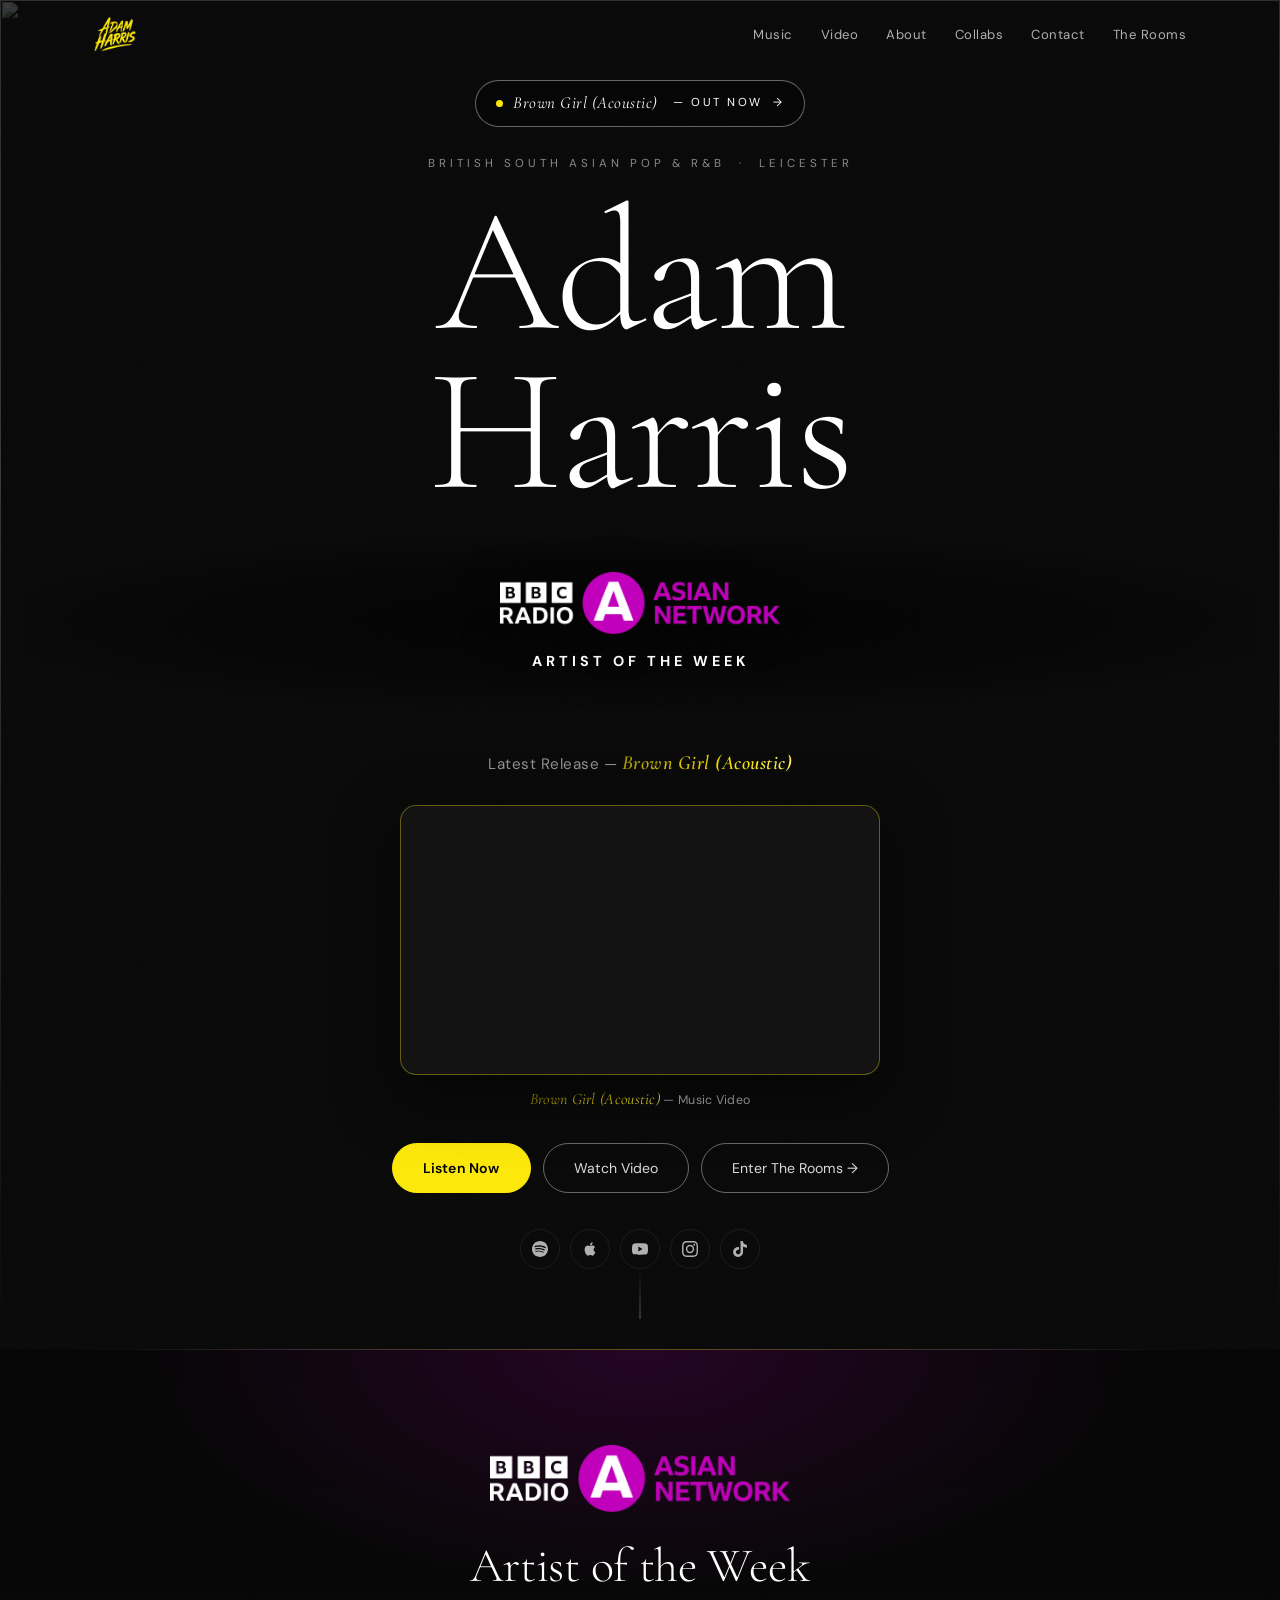
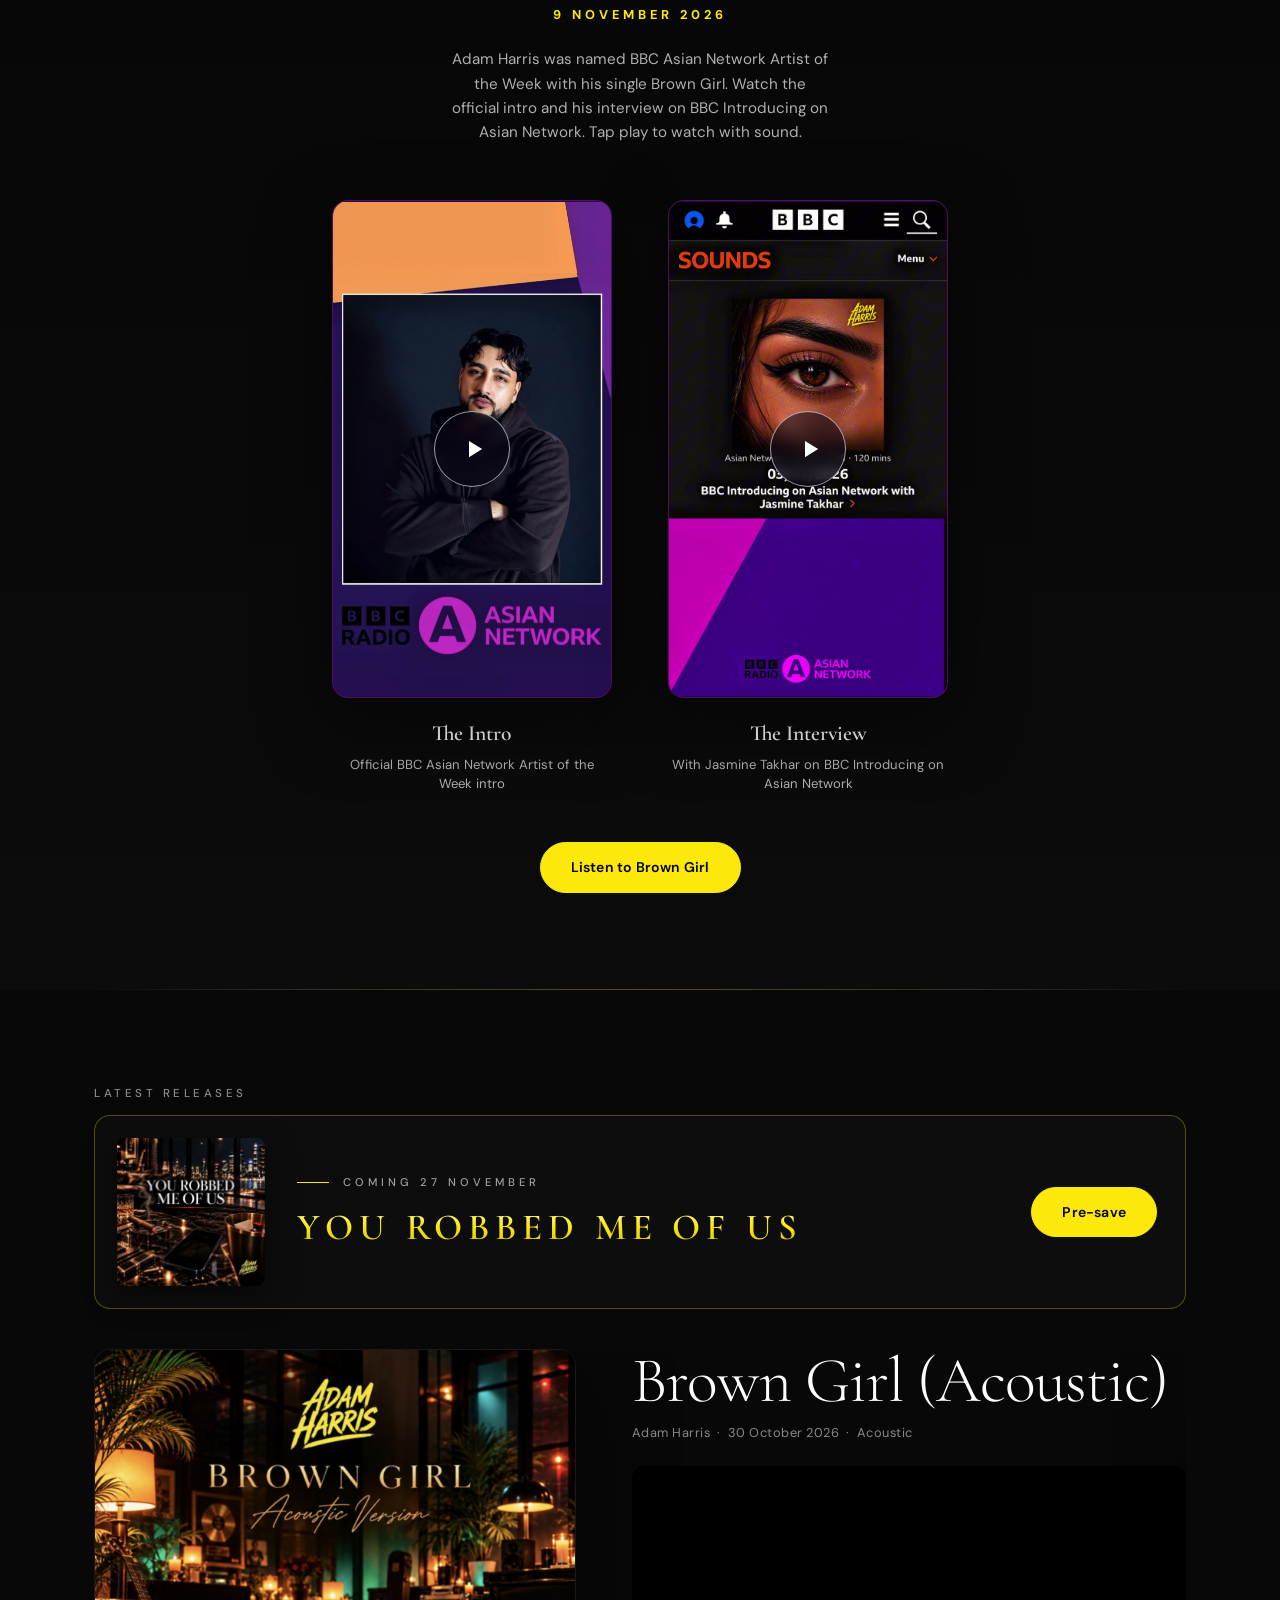
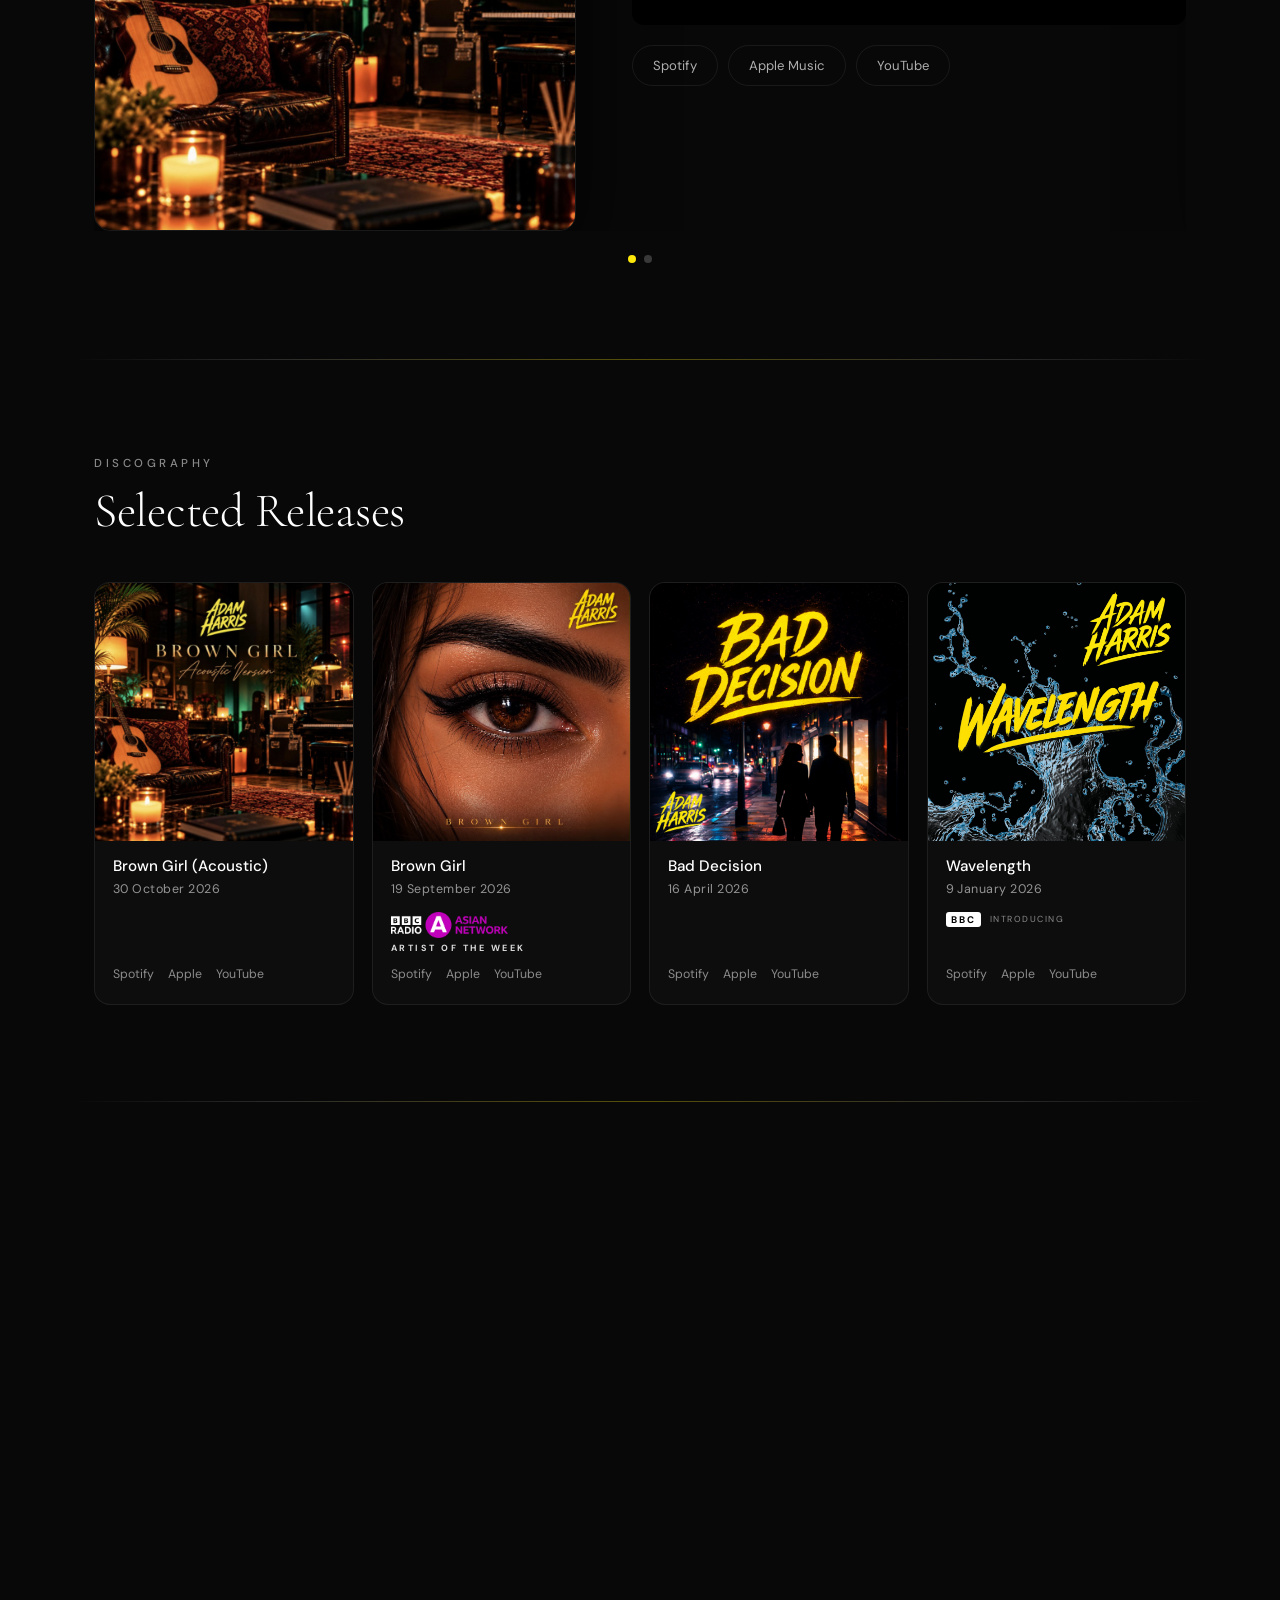
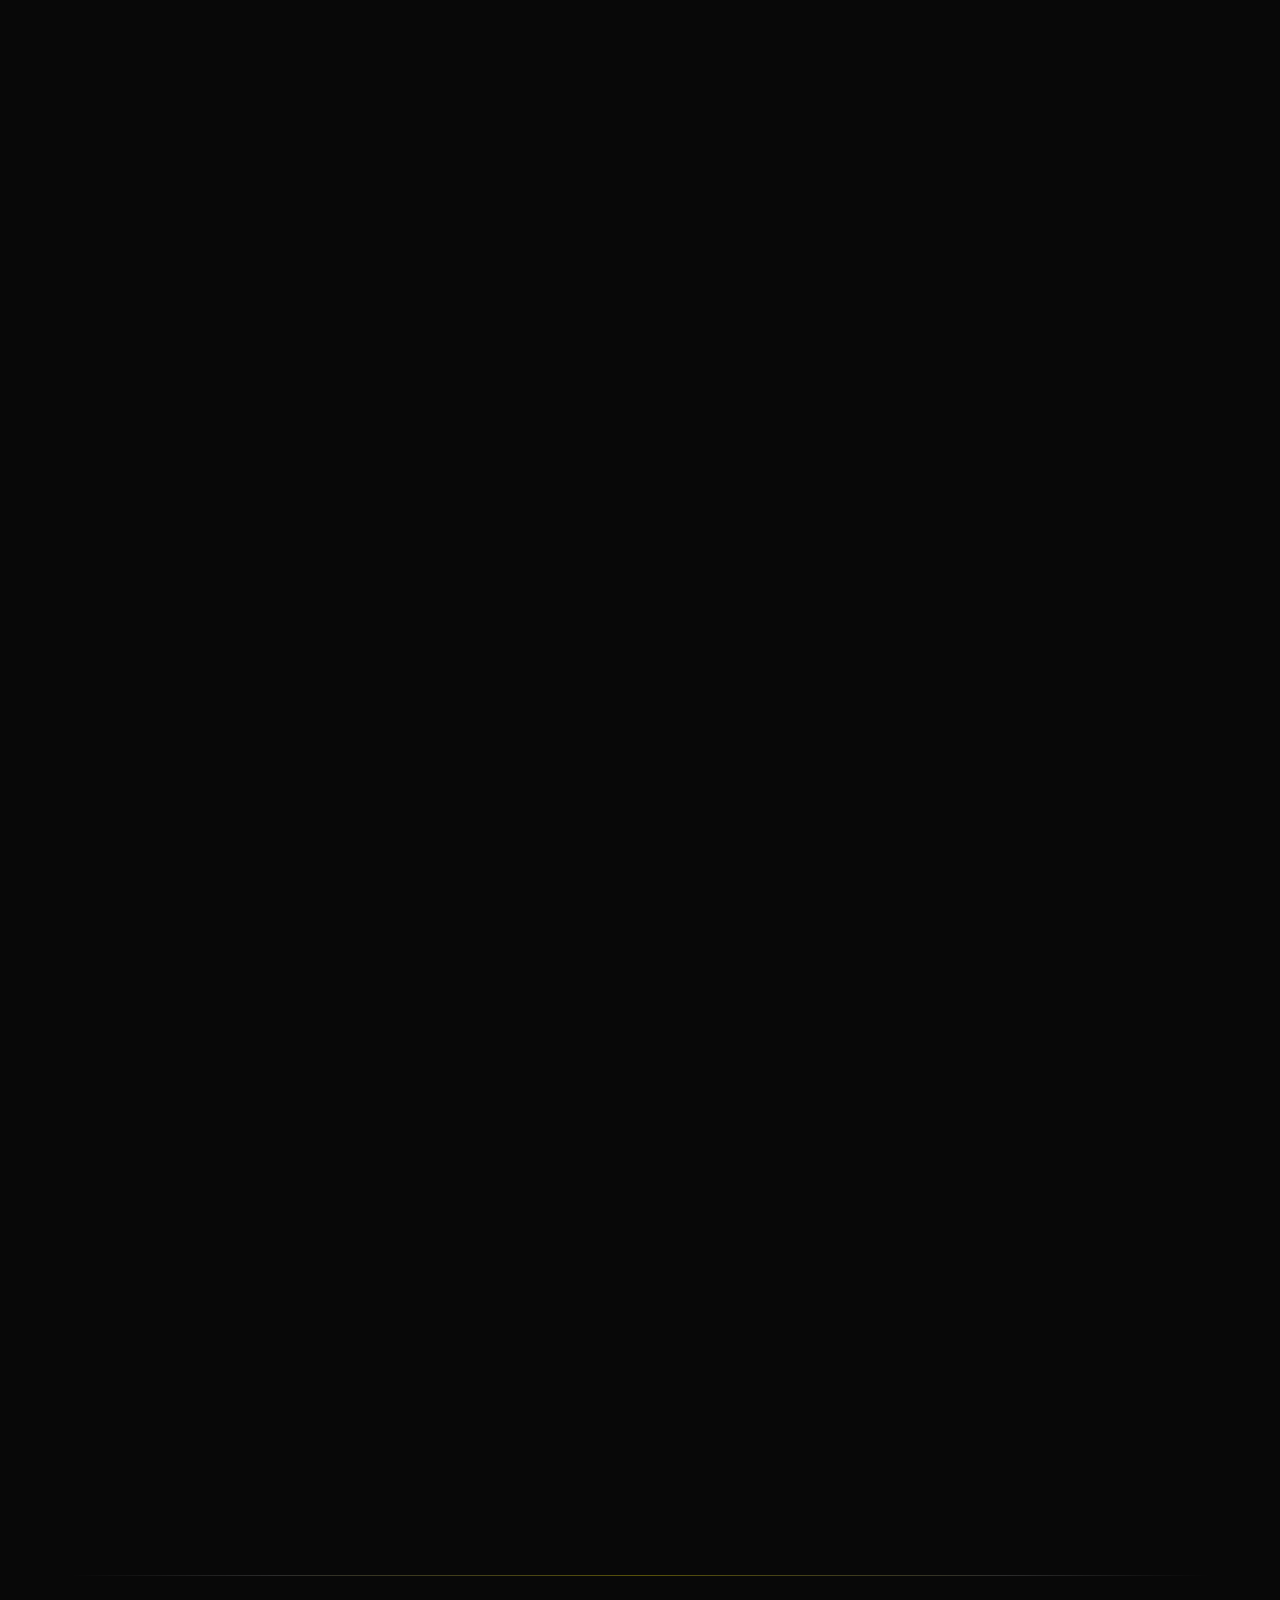
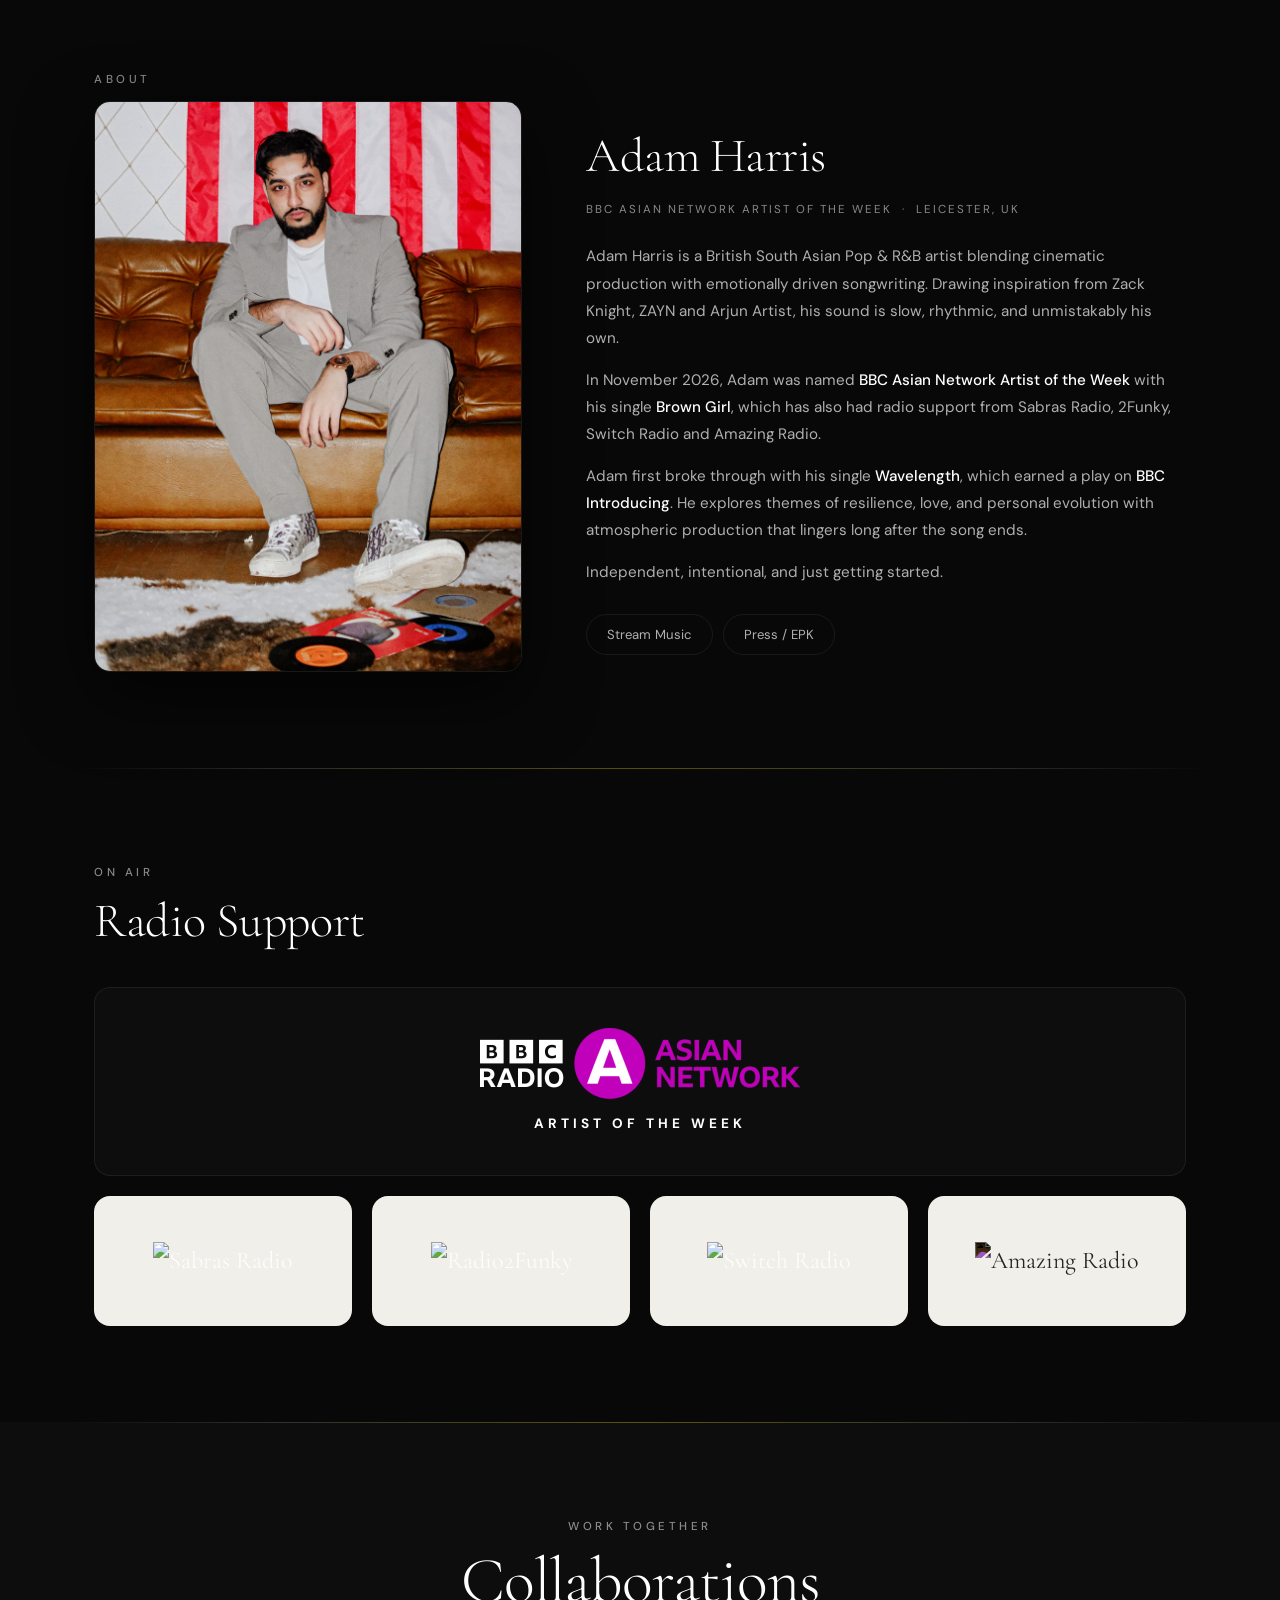
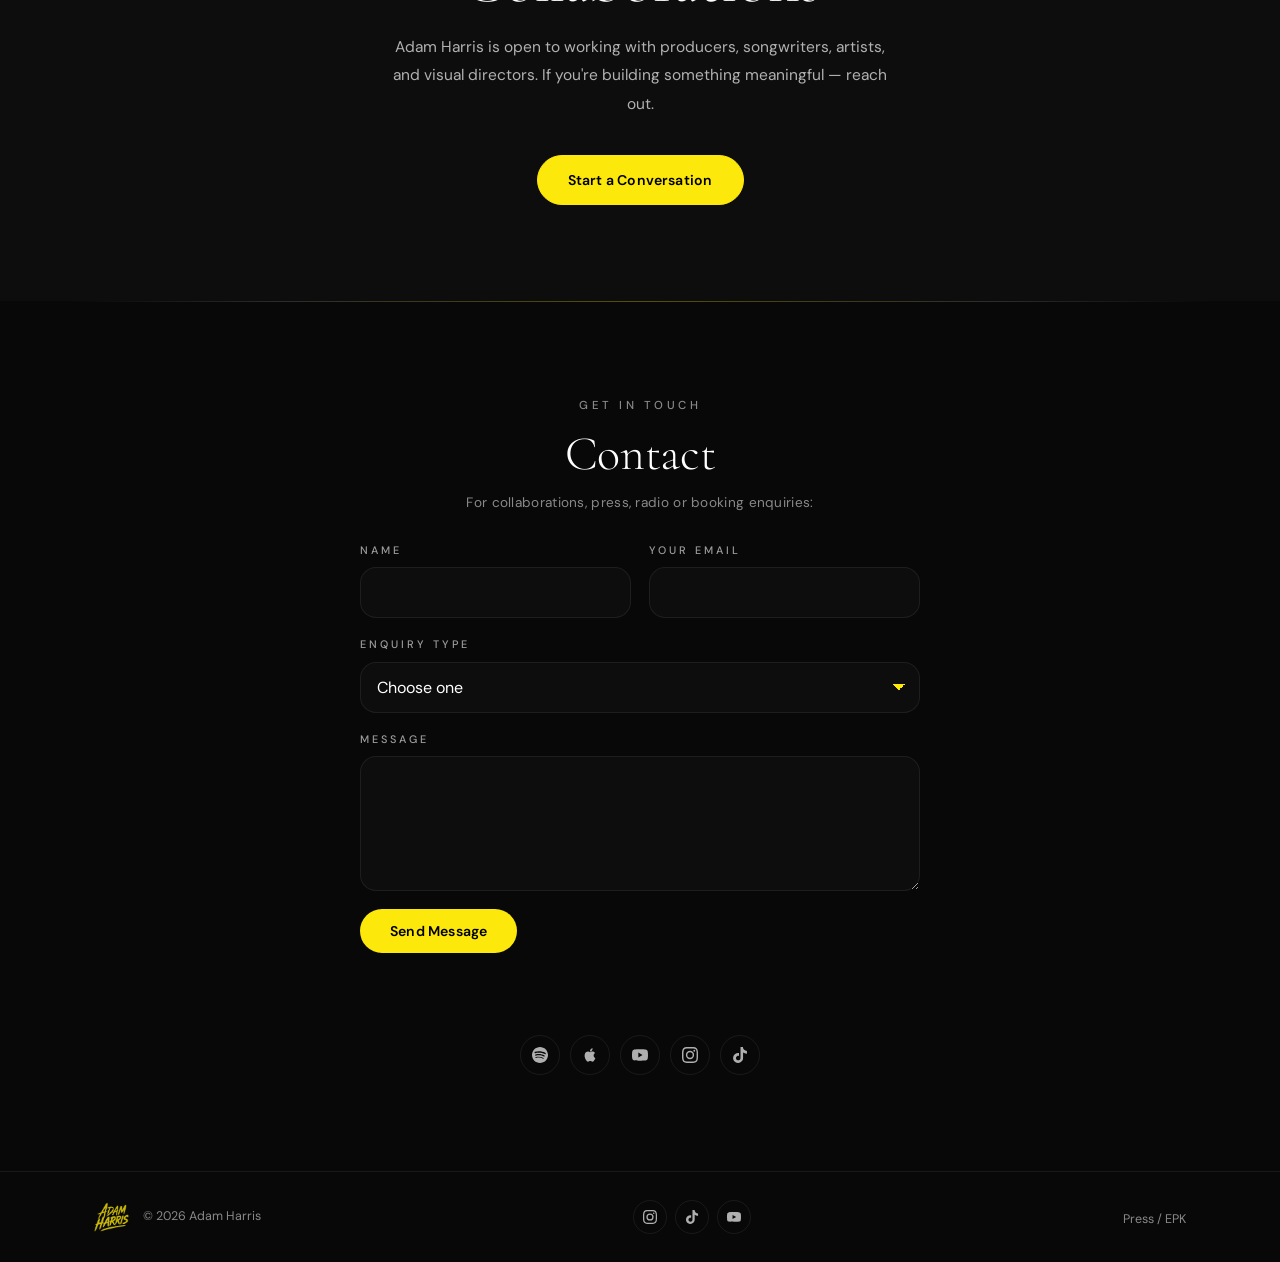
==== index.html @ 5ce7ef1e "Brown Girl: replace BBC Introducing badge with small BBC Asian Network Artist of the Week lockup Co-" ====
<!doctype html>

<html lang="en">
<head>
  <meta charset="utf-8" />
  <meta name="viewport" content="width=device-width, initial-scale=1" />
  <title>Adam Harris — British South Asian Pop &amp; R&amp;B Artist</title>
  <meta name="description" content="British South Asian Pop &amp; R&amp;B artist Adam Harris, BBC Asian Network Artist of the Week. Stream Brown Girl (Acoustic); pre-save You Robbed Me of Us, out 27 Nov." />
  <link rel="canonical" href="https://itsadamharris.com/" />
  <link rel="icon" href="/favicon.ico" sizes="48x48" />
  <link rel="icon" type="image/png" href="/favicon-48.png" sizes="48x48" />
  <link rel="icon" type="image/png" href="/favicon-192.png" sizes="192x192" />
  <link rel="apple-touch-icon" href="/apple-touch-icon.png" />
  <meta name="theme-color" content="#080808" />
  <meta property="og:type" content="website" />
  <meta property="og:site_name" content="Adam Harris" />
  <meta property="og:title" content="Adam Harris — British South Asian Pop &amp; R&amp;B Artist" />
  <meta property="og:description" content="BBC Asian Network Artist of the Week. Stream Brown Girl (Acoustic) and pre-save You Robbed Me of Us, out 27 November." />
  <meta property="og:url" content="https://itsadamharris.com/" />
  <meta property="og:image" content="https://itsadamharris.com/assets/photos/og-adam-harris.jpg" />
  <meta name="twitter:card" content="summary" />
  <link rel="preconnect" href="https://fonts.googleapis.com" />
  <link rel="preconnect" href="https://fonts.gstatic.com" crossorigin />
  <link href="https://fonts.googleapis.com/css2?family=Cormorant+Garamond:ital,wght@0,300;0,400;0,600;1,300;1,400&family=Bangers&family=DM+Sans:opsz,wght@9..40,300;9..40,400;9..40,500;9..40,700&display=swap" rel="stylesheet" />
  <link rel="stylesheet" href="style.css?v=20261119j" />
  <script type="application/ld+json">
{
  "@context": "https://schema.org",
  "@graph": [
    {
      "@type": "WebSite",
      "@id": "https://itsadamharris.com/#website",
      "url": "https://itsadamharris.com/",
      "name": "Adam Harris",
      "alternateName": "ItsAdamHarris",
      "publisher": {
        "@id": "https://itsadamharris.com/#artist"
      }
    },
    {
      "@type": "MusicGroup",
      "@id": "https://itsadamharris.com/#artist",
      "name": "Adam Harris",
      "alternateName": "ItsAdamHarris",
      "url": "https://itsadamharris.com",
      "image": "https://itsadamharris.com/assets/photos/heropicnew.png",
      "description": "Adam Harris is a British South Asian Pop & R&B artist from Leicester, blending cinematic production with emotionally driven songwriting. Named BBC Asian Network Artist of the Week in November 2026 with Brown Girl, he first earned a play on BBC Introducing with Wavelength.",
      "genre": [
        "Pop",
        "R&B"
      ],
      "award": "BBC Asian Network Artist of the Week (November 2026)",
      "foundingLocation": {
        "@type": "Place",
        "name": "Leicester, UK"
      },
      "track": [
        {
          "@type": "MusicRecording",
          "name": "Brown Girl (Acoustic)",
          "datePublished": "2026-10-30",
          "url": "https://open.spotify.com/track/7gCsZPCeeyeWgW12YnykNP"
        },
        {
          "@type": "MusicRecording",
          "name": "Brown Girl",
          "datePublished": "2026-09-19",
          "url": "https://open.spotify.com/track/025qrNTkvyTbIXixRSaB6y"
        },
        {
          "@type": "MusicRecording",
          "name": "Bad Decision",
          "datePublished": "2026-04-16",
          "url": "https://open.spotify.com/track/7nABUBJf5oOYtlnRsfwnUc"
        },
        {
          "@type": "MusicRecording",
          "name": "Wavelength",
          "datePublished": "2026-01-09",
          "url": "https://open.spotify.com/track/7Iv7xDYTmo4pIKKQ3BE5nv"
        }
      ],
      "sameAs": [
        "https://open.spotify.com/artist/0UfxZqpIdQ5MnFedukGl5V",
        "https://music.apple.com/gb/artist/adam-harris/1852372303",
        "https://www.youtube.com/@itsadamharris",
        "https://www.instagram.com/its.adamharris",
        "https://www.tiktok.com/@itsadamharris"
      ]
    },
    {
      "@type": "MusicRecording",
      "name": "You Robbed Me of Us",
      "datePublished": "2026-11-27",
      "url": "https://distrokid.com/hyperfollow/itsadamharris/you-robbed-me-of-us",
      "byArtist": {
        "@id": "https://itsadamharris.com/#artist"
      }
    },
    {
      "@type": "VideoObject",
      "name": "Adam Harris - Brown Girl (Acoustic)",
      "description": "Acoustic performance video of Brown Girl by Adam Harris.",
      "thumbnailUrl": "https://i.ytimg.com/vi/unZZOQWIaTg/hqdefault.jpg",
      "uploadDate": "2026-11-08T10:57:17-08:00",
      "duration": "PT2M44S",
      "embedUrl": "https://www.youtube.com/embed/unZZOQWIaTg",
      "url": "https://www.youtube.com/watch?v=unZZOQWIaTg",
      "creator": {
        "@id": "https://itsadamharris.com/#artist"
      }
    },
    {
      "@type": "VideoObject",
      "name": "Adam Harris - Brown Girl (Official Music Video)",
      "description": "Official music video for Brown Girl by Adam Harris, BBC Asian Network Artist of the Week.",
      "thumbnailUrl": "https://i.ytimg.com/vi/AJkTZjeznbM/hqdefault.jpg",
      "uploadDate": "2026-10-11T10:00:26-07:00",
      "duration": "PT2M50S",
      "embedUrl": "https://www.youtube.com/embed/AJkTZjeznbM",
      "url": "https://www.youtube.com/watch?v=AJkTZjeznbM",
      "creator": {
        "@id": "https://itsadamharris.com/#artist"
      }
    },
    {
      "@type": "VideoObject",
      "name": "Adam Harris - Bad Decision (Official Music Video)",
      "description": "Official music video for Bad Decision by Adam Harris.",
      "thumbnailUrl": "https://i.ytimg.com/vi/xvBgtYvsr4I/hqdefault.jpg",
      "uploadDate": "2026-04-22T11:00:06-07:00",
      "duration": "PT3M7S",
      "embedUrl": "https://www.youtube.com/embed/xvBgtYvsr4I",
      "url": "https://www.youtube.com/watch?v=xvBgtYvsr4I",
      "creator": {
        "@id": "https://itsadamharris.com/#artist"
      }
    },
    {
      "@type": "VideoObject",
      "name": "Adam Harris - Wavelength (Official Music Video)",
      "description": "Official music video for Wavelength by Adam Harris.",
      "thumbnailUrl": "https://i.ytimg.com/vi/eNIDrFiqlBc/hqdefault.jpg",
      "uploadDate": "2026-01-19T12:00:28-08:00",
      "duration": "PT2M43S",
      "embedUrl": "https://www.youtube.com/embed/eNIDrFiqlBc",
      "url": "https://www.youtube.com/watch?v=eNIDrFiqlBc",
      "creator": {
        "@id": "https://itsadamharris.com/#artist"
      }
    }
  ]
}
</script>
</head>
<body>

  <header class="nav-bar" id="navbar">
    <div class="nav-inner">
      <a href="#hero" class="nav-logo" aria-label="Adam Harris Home">
        <img src="assets/logo/logo-transparent.png" alt="Adam Harris" />
      </a>
      <nav class="nav-links" aria-label="Main navigation">
        <a href="#release">Music</a>
        <a href="#video">Video</a>
        <a href="#about">About</a>
        <a href="#collab">Collabs</a>
        <a href="#contact">Contact</a>
        <a href="/the-rooms/" class="nav-rooms">The Rooms</a>
      </nav>
      <button class="burger" id="burger" aria-label="Open menu" aria-expanded="false">
        <span class="burger-text" aria-hidden="true"></span>
      </button>
    </div>
    <div class="nav-progress" id="navProgress" aria-hidden="true"></div>
    <nav class="mobile-nav" id="mobileNav" aria-label="Mobile navigation" aria-hidden="true">
      <a href="#release">Music</a>
      <a href="#video">Video</a>
      <a href="#about">About</a>
      <a href="#collab">Collabs</a>
      <a href="#contact">Contact</a>
      <a href="/the-rooms/">The Rooms</a>
    </nav>
  </header>

  <main>

<section class="hero" id="hero">
  <div class="hero-bg" aria-hidden="true">
    <img src="assets/photos/hero.png" alt="" class="hero-bg-img" />
    <div class="hero-overlay"></div>
    <div class="hero-grain"></div>
  </div>
  <div class="hero-content">
    <a href="https://open.spotify.com/track/7gCsZPCeeyeWgW12YnykNP" target="_blank" rel="noopener" class="hero-out-now"><span class="hero-out-now-dot" aria-hidden="true"></span><em>Brown Girl (Acoustic)</em>&nbsp;— Out Now <span aria-hidden="true">→</span></a>
    <p class="hero-eyebrow">British South Asian Pop &amp; R&amp;B<span class="hero-eyebrow-loc"> &nbsp;·&nbsp; Leicester</span></p>
    <h1 class="hero-name">
      <span class="hero-name-line">Adam</span>
      <span class="hero-name-line">Harris</span>
    </h1>
    <div class="hero-accolade">
      <img class="hero-accolade-logo" src="assets/logo/bbc-asian-network.png" alt="BBC Radio Asian Network" width="1280" height="284" />
      <p class="hero-accolade-title">Artist of the Week</p>
    </div>
    <div class="hero-divider"></div>
    <p class="hero-release hero-release--shine"><span class="shine-silver">Latest Release —</span> <em class="shine-gold">Brown Girl (Acoustic)</em></p>
    <!-- Brown Girl (Acoustic) performance -->
    <div class="hero-video">
      <div class="vwrap">
        <iframe src="https://www.youtube-nocookie.com/embed/unZZOQWIaTg?rel=0&modestbranding=1" title="Adam Harris — Brown Girl (Acoustic)" frameborder="0" loading="lazy" allow="accelerometer; autoplay; clipboard-write; encrypted-media; gyroscope; picture-in-picture" allowfullscreen></iframe>
      </div>
      <p class="hero-video-label"><span class="shine-gold">Brown Girl (Acoustic)</span> — Music Video</p>
    </div>
    <div class="hero-btns">
      <a href="https://open.spotify.com/track/7gCsZPCeeyeWgW12YnykNP" target="_blank" rel="noopener" class="btn-solid">Listen Now</a>
      <a href="#video" class="btn-ghost">Watch Video</a>
      <a href="/the-rooms/" class="btn-ghost">Enter The Rooms →</a>
    </div>
    <div class="hero-socials">
      <a href="https://open.spotify.com/artist/0UfxZqpIdQ5MnFedukGl5V?si=Gog9pSkiT4qMNdcw5nuZ2g" target="_blank" rel="noopener" aria-label="Spotify" class="sicon"><svg viewBox="0 0 24 24" fill="currentColor"><path d="M12 0C5.4 0 0 5.4 0 12s5.4 12 12 12 12-5.4 12-12S18.66 0 12 0zm5.521 17.34c-.24.359-.66.48-1.021.24-2.82-1.74-6.36-2.101-10.561-1.141-.418.122-.779-.179-.899-.539-.12-.421.18-.78.54-.9 4.56-1.021 8.52-.6 11.64 1.32.42.18.479.659.301 1.02zm1.44-3.3c-.301.42-.841.6-1.262.3-3.239-1.98-8.159-2.58-11.939-1.38-.479.12-1.02-.12-1.14-.6-.12-.48.12-1.021.6-1.141C9.6 9.9 15 10.561 18.72 12.84c.361.181.54.78.241 1.2zm.12-3.36C15.24 8.4 8.82 8.16 5.16 9.301c-.6.179-1.2-.181-1.38-.721-.18-.601.18-1.2.72-1.381 4.26-1.26 11.28-1.02 15.721 1.621.539.3.719 1.02.419 1.56-.299.421-1.02.599-1.559.3z"/></svg></a>
      <a href="https://music.apple.com/gb/artist/adam-harris/1852372303" target="_blank" rel="noopener" aria-label="Apple Music" class="sicon"><svg viewBox="0 0 24 24" fill="currentColor"><path d="M18.71 19.5c-.83 1.24-1.71 2.45-3.05 2.47-1.34.03-1.77-.79-3.29-.79-1.53 0-2 .77-3.27.82-1.31.05-2.3-1.32-3.14-2.53C4.25 17 2.94 12.45 4.7 9.39c.87-1.52 2.43-2.48 4.12-2.51 1.28-.02 2.5.87 3.29.87.78 0 2.26-1.07 3.8-.91.65.03 2.47.26 3.64 1.98-.09.06-2.17 1.28-2.15 3.81.03 3.02 2.65 4.03 2.68 4.04-.03.07-.42 1.44-1.38 2.83M13 3.5c.73-.83 1.94-1.46 2.94-1.5.13 1.17-.34 2.35-1.04 3.19-.69.85-1.83 1.51-2.95 1.42-.15-1.15.41-2.35 1.05-3.11z"/></svg></a>
      <a href="https://www.youtube.com/@itsadamharris" target="_blank" rel="noopener" aria-label="YouTube" class="sicon"><svg viewBox="0 0 24 24" fill="currentColor"><path d="M23.5 6.2a3 3 0 00-2.1-2.1C19.5 3.5 12 3.5 12 3.5s-7.5 0-9.4.6a3 3 0 00-2.1 2.1C0 8.1 0 12 0 12s0 3.9.5 5.8a3 3 0 002.1 2.1c1.9.6 9.4.6 9.4.6s7.5 0 9.4-.6a3 3 0 002.1-2.1C24 15.9 24 12 24 12s0-3.9-.5-5.8zM9.5 15.6V8.4l6.3 3.6-6.3 3.6z"/></svg></a>
      <a href="https://www.instagram.com/its.adamharris" target="_blank" rel="noopener" aria-label="Instagram" class="sicon"><svg viewBox="0 0 24 24" fill="currentColor"><path d="M12 2.2c3.2 0 3.6 0 4.9.1 3.3.1 4.8 1.7 4.9 4.9.1 1.3.1 1.6.1 4.8 0 3.2 0 3.6-.1 4.8-.1 3.2-1.7 4.8-4.9 4.9-1.3.1-1.6.1-4.9.1-3.2 0-3.6 0-4.8-.1-3.3-.1-4.8-1.7-4.9-4.9C2.2 15.6 2.2 15.2 2.2 12c0-3.2 0-3.6.1-4.8C2.4 3.9 4 2.3 7.2 2.2c1.2-.1 1.6-.1 4.8-.1zM12 0C8.7 0 8.3 0 7.1.1 2.7.3.3 2.7.1 7.1 0 8.3 0 8.7 0 12s0 3.7.1 4.9c.2 4.4 2.6 6.8 7 7C8.3 24 8.7 24 12 24s3.7 0 4.9-.1c4.4-.2 6.8-2.6 7-7 .1-1.2.1-1.6.1-4.9s0-3.7-.1-4.9C23.7 2.7 21.3.3 16.9.1 15.7 0 15.3 0 12 0zm0 5.8a6.2 6.2 0 100 12.4A6.2 6.2 0 0012 5.8zM12 16a4 4 0 110-8 4 4 0 010 8zm6.4-11.8a1.4 1.4 0 100 2.8 1.4 1.4 0 000-2.8z"/></svg></a>
      <a href="https://www.tiktok.com/@itsadamharris" target="_blank" rel="noopener" aria-label="TikTok" class="sicon"><svg viewBox="0 0 24 24" fill="currentColor"><path d="M12.5 0h3.9c.1 1.5.6 3.1 1.8 4.2 1.1 1.1 2.7 1.6 4.2 1.8v4c-1.4 0-2.9-.3-4.2-1-.6-.3-1.1-.6-1.6-.9v8.7c-.1 1.4-.5 2.8-1.3 3.9-1.3 1.9-3.6 3.2-5.9 3.2-1.4.1-2.9-.3-4.1-1C3.3 21.7 1.9 19.5 1.7 17.2c0-.5 0-1 0-1.5.2-1.9 1.1-3.7 2.6-5 1.7-1.4 4-2.1 6.2-1.7v4.4c-1-.3-2.2-.2-3 .4-.6.4-1.1 1-1.4 1.7-.2.5-.1 1.1-.1 1.6.2 1.6 1.8 3 3.5 2.9 1.1 0 2.2-.7 2.8-1.6.2-.3.4-.7.4-1.1.1-1.8.1-3.6.1-5.4V0z"/></svg></a>
    </div>
  </div>
  <div class="scroll-hint" aria-hidden="true"><span></span></div>
</section>

<section class="bbc-feature bbc-hub" id="bbc">
  <div class="sc reveal">
    <div class="bbc-hub-head">
      <img class="bbc-hub-logo" src="assets/logo/bbc-asian-network.png" alt="BBC Radio Asian Network" width="1280" height="284" />
      <h2 class="sh bbc-hub-title">Artist of the Week</h2>
      <p class="bbc-hub-date">9 November 2026</p>
      <p class="bbc-feature-p">Adam Harris was named BBC Asian Network Artist of the Week with his single Brown Girl. Watch the official intro and his interview on BBC Introducing on Asian Network. Tap play to watch with sound.</p>
    </div>
    <div class="bbc-hub-videos">
      <figure class="bbc-hub-card">
        <div class="bbc-feature-media" data-video-wrap>
          <video class="bbc-feature-video" controls playsinline preload="none"
                 poster="assets/video/bbc-asian-network-intro-poster.jpg"
                 width="540" height="960"
                 aria-label="BBC Asian Network Artist of the Week intro — Adam Harris">
            <source src="assets/video/bbc-asian-network-intro.mp4" type="video/mp4" />
          </video>
          <button class="bbc-play" type="button" aria-label="Play the BBC Asian Network intro" hidden>
            <svg viewBox="0 0 24 24" aria-hidden="true"><path d="M8 5.5v13l10.5-6.5z" fill="currentColor"/></svg>
          </button>
        </div>
        <figcaption><strong>The Intro</strong><span>Official BBC Asian Network Artist of the Week intro</span></figcaption>
      </figure>
      <figure class="bbc-hub-card">
        <div class="bbc-feature-media" data-video-wrap>
          <video class="bbc-feature-video" controls playsinline preload="none"
                 poster="assets/video/bbc-asian-network-interview-poster.jpg"
                 width="720" height="1280"
                 aria-label="Adam Harris interview on BBC Introducing on Asian Network">
            <source src="assets/video/bbc-asian-network-interview.mp4" type="video/mp4" />
          </video>
          <button class="bbc-play" type="button" aria-label="Play the BBC Asian Network interview" hidden>
            <svg viewBox="0 0 24 24" aria-hidden="true"><path d="M8 5.5v13l10.5-6.5z" fill="currentColor"/></svg>
          </button>
        </div>
        <figcaption><strong>The Interview</strong><span>With Jasmine Takhar on BBC Introducing on Asian Network</span></figcaption>
      </figure>
    </div>
    <div class="release-btns bbc-hub-btns">
      <a href="https://open.spotify.com/track/025qrNTkvyTbIXixRSaB6y" target="_blank" rel="noopener" class="btn-solid">Listen to Brown Girl</a>
    </div>
  </div>
</section>

<section class="release" id="release">
  <div class="sc reveal">
    <p class="eyebrow">Latest Releases</p>
    <div class="upcoming">
      <img class="upcoming-cover" src="assets/photos/you-robbed-me-of-us.jpg" alt="You Robbed Me of Us cover art" width="600" height="600" loading="lazy" />
      <div class="upcoming-copy">
        <p class="upcoming-kicker">Coming 27 November</p>
        <h2 class="upcoming-title">You Robbed Me of Us</h2>
      </div>
      <a href="https://distrokid.com/hyperfollow/itsadamharris/you-robbed-me-of-us" target="_blank" rel="noopener" class="btn-solid">Pre-save</a>
    </div>
    <div class="release-carousel" id="releaseCarousel">
      <div class="release-slide">
        <div class="release-grid">
          <div class="release-art">
            <img src="assets/photos/brown-girl-acoustic.jpg" alt="Brown Girl (Acoustic Version) – Adam Harris cover art" width="1252" height="1252" />
          </div>
          <div class="release-info">
            <h2 class="release-title">Brown Girl (Acoustic)</h2>
            <p class="release-meta">Adam Harris &nbsp;·&nbsp; 30 October 2026 &nbsp;·&nbsp; Acoustic</p>
            <div class="spotify-embed">
              <iframe src="https://open.spotify.com/embed/track/7gCsZPCeeyeWgW12YnykNP?utm_source=generator&theme=0" width="100%" height="152" frameborder="0" allowfullscreen allow="autoplay; clipboard-write; encrypted-media; fullscreen; picture-in-picture" loading="lazy" title="Brown Girl (Acoustic) by Adam Harris on Spotify"></iframe>
            </div>
            <div class="release-btns">
              <a href="https://open.spotify.com/track/7gCsZPCeeyeWgW12YnykNP" target="_blank" rel="noopener" class="btn-outline">Spotify</a>
              <a href="https://music.apple.com/gb/album/brown-girl-acoustic/6825090264?i=6825090265" target="_blank" rel="noopener" class="btn-outline">Apple Music</a>
              <a href="https://www.youtube.com/watch?v=unZZOQWIaTg" target="_blank" rel="noopener" class="btn-outline">YouTube</a>
            </div>
          </div>
        </div>
      </div>
      <div class="release-slide">
        <div class="release-grid">
          <div class="release-art">
            <img src="a22b200c-a807-4ed7-b96b-3365f58b4687.jpeg" alt="Brown Girl – Adam Harris cover art" />
          </div>
          <div class="release-info">
            <h2 class="release-title">Brown Girl</h2>
            <p class="release-meta">Adam Harris &nbsp;·&nbsp; 19 September 2026 &nbsp;·&nbsp; Pop / R&amp;B</p>
            <div class="aotw aotw--lg" role="img" aria-label="BBC Asian Network Artist of the Week">
              <img src="assets/logo/bbc-asian-network.png" alt="" loading="lazy" />
              <span>Artist of the Week</span>
            </div>
            <div class="spotify-embed">
              <iframe src="https://open.spotify.com/embed/track/025qrNTkvyTbIXixRSaB6y?utm_source=generator&theme=0" width="100%" height="152" frameborder="0" allowfullscreen allow="autoplay; clipboard-write; encrypted-media; fullscreen; picture-in-picture" loading="lazy" title="Brown Girl by Adam Harris on Spotify"></iframe>
            </div>
            <div class="release-btns">
              <a href="https://open.spotify.com/track/025qrNTkvyTbIXixRSaB6y?si=1LuGCp5EQjmIzyyTFEEjBg" target="_blank" rel="noopener" class="btn-outline">Spotify</a>
              <a href="https://music.apple.com/gb/album/brown-girl/6809126735?i=6809126738" target="_blank" rel="noopener" class="btn-outline">Apple Music</a>
              <a href="https://youtu.be/AJkTZjeznbM" target="_blank" rel="noopener" class="btn-outline">YouTube</a>
            </div>
          </div>
        </div>
      </div>
    </div>
    <div class="release-dots" id="releaseDots">
      <button class="release-dot active" type="button" aria-label="Go to slide 1"></button>
      <button class="release-dot" type="button" aria-label="Go to slide 2"></button>
    </div>
  </div>
</section>

<section class="releases" id="releases">
  <div class="sc reveal">
    <p class="eyebrow">Discography</p>
    <h2 class="sh">Selected Releases</h2>
    <div class="releases-grid">
      <div class="rc">
        <div class="rc-art">
          <img src="assets/photos/brown-girl-acoustic.jpg" alt="Brown Girl (Acoustic)" />
          <div class="rc-overlay"><a href="https://open.spotify.com/track/7gCsZPCeeyeWgW12YnykNP" target="_blank" rel="noopener" class="rc-play" aria-label="Play Brown Girl (Acoustic)">&#9654;</a></div>
        </div>
        <div class="rc-info">
          <div class="rc-title">Brown Girl (Acoustic)</div>
          <div class="rc-date">30 October 2026</div>
          <div class="rc-links">
            <a href="https://open.spotify.com/track/7gCsZPCeeyeWgW12YnykNP" target="_blank" rel="noopener">Spotify</a>
            <a href="https://music.apple.com/gb/album/brown-girl-acoustic/6825090264?i=6825090265" target="_blank" rel="noopener">Apple</a>
            <a href="https://www.youtube.com/watch?v=unZZOQWIaTg" target="_blank" rel="noopener">YouTube</a>
          </div>
        </div>
      </div>
      <div class="rc">
        <div class="rc-art">
          <img src="a22b200c-a807-4ed7-b96b-3365f58b4687.jpeg" alt="Brown Girl" />
          <div class="rc-overlay"><a href="https://open.spotify.com/track/025qrNTkvyTbIXixRSaB6y?si=1LuGCp5EQjmIzyyTFEEjBg" target="_blank" rel="noopener" class="rc-play" aria-label="Play Brown Girl">&#9654;</a></div>
        </div>
        <div class="rc-info">
          <div class="rc-title">Brown Girl</div>
          <div class="rc-date">19 September 2026</div>
          <div class="aotw" role="img" aria-label="BBC Asian Network Artist of the Week"><img src="assets/logo/bbc-asian-network.png" alt="" loading="lazy" /><span>Artist of the Week</span></div>
          <div class="rc-links">
            <a href="https://open.spotify.com/track/025qrNTkvyTbIXixRSaB6y?si=1LuGCp5EQjmIzyyTFEEjBg" target="_blank" rel="noopener">Spotify</a>
            <a href="https://music.apple.com/gb/album/brown-girl/6809126735?i=6809126738" target="_blank" rel="noopener">Apple</a>
            <a href="https://www.youtube.com/watch?v=AJkTZjeznbM" target="_blank" rel="noopener">YouTube</a>
          </div>
        </div>
      </div>
      <div class="rc">
        <div class="rc-art">
          <img src="assets/photos/badDphoto.jpg" alt="Bad Decision" />
          <div class="rc-overlay"><a href="https://open.spotify.com/track/7nABUBJf5oOYtlnRsfwnUc" target="_blank" rel="noopener" class="rc-play" aria-label="Play Bad Decision">&#9654;</a></div>
        </div>
        <div class="rc-info">
          <div class="rc-title">Bad Decision</div>
          <div class="rc-date">16 April 2026</div>
          <div class="rc-links">
            <a href="https://open.spotify.com/track/7nABUBJf5oOYtlnRsfwnUc" target="_blank" rel="noopener">Spotify</a>
            <a href="https://music.apple.com/gb/song/bad-decision/1887573652" target="_blank" rel="noopener">Apple</a>
            <a href="https://www.youtube.com/watch?v=xvBgtYvsr4I" target="_blank" rel="noopener">YouTube</a>
          </div>
        </div>
      </div>
      <div class="rc">
        <div class="rc-art">
          <img src="WAVE_LENGTH_COVER_FINISH.JPG" alt="Wavelength" />
          <div class="rc-overlay"><a href="https://open.spotify.com/track/7Iv7xDYTmo4pIKKQ3BE5nv?si=_fCrf24KQ0WEPfuBhOlpmg" target="_blank" rel="noopener" class="rc-play" aria-label="Play Wavelength">&#9654;</a></div>
        </div>
        <div class="rc-info">
          <div class="rc-title">Wavelength</div>
          <div class="rc-date">9 January 2026</div>
          <div class="rc-bbc" role="img" aria-label="Featured on BBC Introducing"><span class="bbc-block">BBC</span><span class="bbc-introducing">introducing</span></div>
          <div class="rc-links">
            <a href="https://open.spotify.com/track/7Iv7xDYTmo4pIKKQ3BE5nv?si=_fCrf24KQ0WEPfuBhOlpmg" target="_blank" rel="noopener">Spotify</a>
            <a href="https://music.apple.com/gb/album/wavelength/1859808157?i=1859808158" target="_blank" rel="noopener">Apple</a>
            <a href="https://www.youtube.com/watch?v=eNIDrFiqlBc" target="_blank" rel="noopener">YouTube</a>
          </div>
        </div>
      </div>
    </div>
  </div>
</section>

<section class="videos" id="video">
  <div class="sc reveal">
    <p class="eyebrow">Visual</p>
    <h2 class="sh">Videos</h2>
    <div class="video-feature">
      <div class="vwrap">
        <iframe src="https://www.youtube-nocookie.com/embed/unZZOQWIaTg?rel=0&modestbranding=1" title="Adam Harris — Brown Girl (Acoustic)" frameborder="0" loading="lazy" allow="accelerometer; autoplay; clipboard-write; encrypted-media; gyroscope; picture-in-picture; web-share" referrerpolicy="strict-origin-when-cross-origin" allowfullscreen></iframe>
      </div>
      <p class="vlabel"><span class="shine-gold">Brown Girl (Acoustic)</span> — Music Video</p>
    </div>
    <div class="video-feature">
      <div class="vwrap">
        <iframe src="https://www.youtube-nocookie.com/embed/AJkTZjeznbM?rel=0&modestbranding=1" title="Adam Harris — Brown Girl" frameborder="0" loading="lazy" allow="accelerometer; autoplay; clipboard-write; encrypted-media; gyroscope; picture-in-picture" allowfullscreen></iframe>
      </div>
      <p class="vlabel"><span class="shine-gold">Brown Girl</span> — Official Music Video</p>
    </div>
    <div class="video-grid">
      <div class="vitem vitem--main">
        <div class="vwrap">
          <iframe src="https://www.youtube-nocookie.com/embed/xvBgtYvsr4I?rel=0&modestbranding=1" title="Adam Harris — Bad Decision (Official Video)" frameborder="0" loading="lazy" allow="accelerometer; autoplay; clipboard-write; encrypted-media; gyroscope; picture-in-picture" allowfullscreen></iframe>
        </div>
        <p class="vlabel">Bad Decision — Official Video</p>
      </div>
      <div class="vitem">
        <div class="vwrap">
          <iframe src="https://www.youtube-nocookie.com/embed/eNIDrFiqlBc?rel=0&modestbranding=1" title="Adam Harris — Wavelength (Official Video)" frameborder="0" loading="lazy" allow="accelerometer; autoplay; clipboard-write; encrypted-media; gyroscope; picture-in-picture" allowfullscreen></iframe>
        </div>
        <p class="vlabel">Wavelength — Official Video</p>
      </div>
    </div>
  </div>
</section>

<section class="about" id="about">
  <div class="sc reveal">
    <p class="eyebrow">About</p>
    <div class="about-grid">
      <div class="about-img">
        <img src="assets/photos/heropicnew.png" alt="Adam Harris" />
      </div>
      <div class="about-copy">
        <h2 class="about-name">Adam Harris</h2>
        <p class="about-tag">BBC Asian Network Artist of the Week &nbsp;·&nbsp; Leicester, UK</p>
        <p class="about-p">Adam Harris is a British South Asian Pop &amp; R&amp;B artist blending cinematic production with emotionally driven songwriting. Drawing inspiration from Zack Knight, ZAYN and Arjun Artist, his sound is slow, rhythmic, and unmistakably his own.</p>
        <p class="about-p">In November 2026, Adam was named <strong>BBC Asian Network Artist of the Week</strong> with his single <strong>Brown Girl</strong>, which has also had radio support from Sabras Radio, 2Funky, Switch Radio and Amazing Radio.</p>
        <p class="about-p">Adam first broke through with his single <strong>Wavelength</strong>, which earned a play on <strong>BBC Introducing</strong>. He explores themes of resilience, love, and personal evolution with atmospheric production that lingers long after the song ends.</p>
        <p class="about-p">Independent, intentional, and just getting started.</p>
        <div class="about-btns">
          <a href="https://open.spotify.com/artist/0UfxZqpIdQ5MnFedukGl5V?si=Gog9pSkiT4qMNdcw5nuZ2g" target="_blank" rel="noopener" class="btn-outline">Stream Music</a>
          <a href="epk.html" class="btn-outline">Press / EPK</a>
        </div>
      </div>
    </div>
  </div>
</section>

<section class="radio" id="radio">
  <div class="sc reveal">
    <p class="eyebrow">On Air</p>
    <h2 class="sh">Radio Support</h2>
    <div class="radio-feature">
      <img src="assets/logo/bbc-asian-network.png" alt="BBC Radio Asian Network" width="1280" height="284" loading="lazy" />
      <p class="radio-feature-tag">Artist of the Week</p>
    </div>
    <ul class="radio-list">
      <li class="radio-logo"><img src="https://mmo.aiircdn.com/232/69e36e52c3abc.png" alt="Sabras Radio" loading="lazy" /></li>
      <li class="radio-logo"><img src="https://radio2funky.co.uk/wp-content/uploads/2025/08/web-logo-pad-1.png" alt="Radio2Funky" loading="lazy" /></li>
      <li class="radio-logo"><img src="https://www.switchradio.co.uk/uploads/logo-switchradio.png" alt="Switch Radio" loading="lazy" /></li>
      <li class="radio-logo radio-logo--invert"><img src="https://amazingradio.com/assets/logos/2023/RadioWhite.svg" alt="Amazing Radio" loading="lazy" /></li>
    </ul>
  </div>
</section>

<section class="collab" id="collab">
  <div class="sc reveal">
    <div class="collab-inner">
      <p class="eyebrow">Work Together</p>
      <h2 class="collab-title">Collaborations</h2>
      <p class="collab-body">Adam Harris is open to working with producers, songwriters, artists, and visual directors. If you're building something meaningful — reach out.</p>
      <a href="#contact" class="btn-solid">Start a Conversation</a>
    </div>
  </div>
</section>

<section class="contact" id="contact">
  <div class="sc reveal">
    <p class="eyebrow">Get in Touch</p>
    <h2 class="sh">Contact</h2>
    <p class="contact-sub">For collaborations, press, radio or booking enquiries:</p>
    <form class="contact-form" id="contactForm" action="https://formspree.io/f/xjywwayr" method="POST">
      <div class="cf-row">
        <label class="cf-field"><span>Name</span><input type="text" name="name" autocomplete="name" required /></label>
        <label class="cf-field"><span>Your email</span><input type="email" name="email" autocomplete="email" required /></label>
      </div>
      <label class="cf-field"><span>Enquiry type</span>
        <select name="topic" required>
          <option value="" disabled selected>Choose one</option>
          <option>Booking</option>
          <option>Press / Interview</option>
          <option>Radio / Playlist</option>
          <option>Collaboration</option>
          <option>Sync / Licensing</option>
          <option>Other</option>
        </select>
      </label>
      <label class="cf-field"><span>Message</span><textarea name="message" rows="5" required></textarea></label>
      <input type="text" name="_gotcha" class="cf-trap" tabindex="-1" autocomplete="off" aria-hidden="true" />
      <input type="hidden" name="_subject" value="New enquiry from itsadamharris.com" />
      <button type="submit" class="btn-solid cf-submit">Send Message</button>
      <p class="cf-status" id="cfStatus" role="status" aria-live="polite"></p>
    </form>
    <div class="contact-socials">
      <a href="https://open.spotify.com/artist/0UfxZqpIdQ5MnFedukGl5V" target="_blank" rel="noopener" aria-label="Spotify" class="sicon"><svg viewBox="0 0 24 24" fill="currentColor"><path d="M12 0C5.4 0 0 5.4 0 12s5.4 12 12 12 12-5.4 12-12S18.66 0 12 0zm5.521 17.34c-.24.359-.66.48-1.021.24-2.82-1.74-6.36-2.101-10.561-1.141-.418.122-.779-.179-.899-.539-.12-.421.18-.78.54-.9 4.56-1.021 8.52-.6 11.64 1.32.42.18.479.659.301 1.02zm1.44-3.3c-.301.42-.841.6-1.262.3-3.239-1.98-8.159-2.58-11.939-1.38-.479.12-1.02-.12-1.14-.6-.12-.48.12-1.021.6-1.141C9.6 9.9 15 10.561 18.72 12.84c.361.181.54.78.241 1.2zm.12-3.36C15.24 8.4 8.82 8.16 5.16 9.301c-.6.179-1.2-.181-1.38-.721-.18-.601.18-1.2.72-1.381 4.26-1.26 11.28-1.02 15.721 1.621.539.3.719 1.02.419 1.56-.299.421-1.02.599-1.559.3z"/></svg></a>
      <a href="https://music.apple.com/gb/artist/adam-harris/1852372303" target="_blank" rel="noopener" aria-label="Apple Music" class="sicon"><svg viewBox="0 0 24 24" fill="currentColor"><path d="M18.71 19.5c-.83 1.24-1.71 2.45-3.05 2.47-1.34.03-1.77-.79-3.29-.79-1.53 0-2 .77-3.27.82-1.31.05-2.3-1.32-3.14-2.53C4.25 17 2.94 12.45 4.7 9.39c.87-1.52 2.43-2.48 4.12-2.51 1.28-.02 2.5.87 3.29.87.78 0 2.26-1.07 3.8-.91.65.03 2.47.26 3.64 1.98-.09.06-2.17 1.28-2.15 3.81.03 3.02 2.65 4.03 2.68 4.04-.03.07-.42 1.44-1.38 2.83M13 3.5c.73-.83 1.94-1.46 2.94-1.5.13 1.17-.34 2.35-1.04 3.19-.69.85-1.83 1.51-2.95 1.42-.15-1.15.41-2.35 1.05-3.11z"/></svg></a>
      <a href="https://www.youtube.com/@itsadamharris" target="_blank" rel="noopener" aria-label="YouTube" class="sicon"><svg viewBox="0 0 24 24" fill="currentColor"><path d="M23.5 6.2a3 3 0 00-2.1-2.1C19.5 3.5 12 3.5 12 3.5s-7.5 0-9.4.6a3 3 0 00-2.1 2.1C0 8.1 0 12 0 12s0 3.9.5 5.8a3 3 0 002.1 2.1c1.9.6 9.4.6 9.4.6s7.5 0 9.4-.6a3 3 0 002.1-2.1C24 15.9 24 12 24 12s0-3.9-.5-5.8zM9.5 15.6V8.4l6.3 3.6-6.3 3.6z"/></svg></a>
      <a href="https://www.instagram.com/its.adamharris" target="_blank" rel="noopener" aria-label="Instagram" class="sicon"><svg viewBox="0 0 24 24" fill="currentColor"><path d="M12 2.2c3.2 0 3.6 0 4.9.1 3.3.1 4.8 1.7 4.9 4.9.1 1.3.1 1.6.1 4.8 0 3.2 0 3.6-.1 4.8-.1 3.2-1.7 4.8-4.9 4.9-1.3.1-1.6.1-4.9.1-3.2 0-3.6 0-4.8-.1-3.3-.1-4.8-1.7-4.9-4.9C2.2 15.6 2.2 15.2 2.2 12c0-3.2 0-3.6.1-4.8C2.4 3.9 4 2.3 7.2 2.2c1.2-.1 1.6-.1 4.8-.1zM12 0C8.7 0 8.3 0 7.1.1 2.7.3.3 2.7.1 7.1 0 8.3 0 8.7 0 12s0 3.7.1 4.9c.2 4.4 2.6 6.8 7 7C8.3 24 8.7 24 12 24s3.7 0 4.9-.1c4.4-.2 6.8-2.6 7-7 .1-1.2.1-1.6.1-4.9s0-3.7-.1-4.9C23.7 2.7 21.3.3 16.9.1 15.7 0 15.3 0 12 0zm0 5.8a6.2 6.2 0 100 12.4A6.2 6.2 0 0012 5.8zM12 16a4 4 0 110-8 4 4 0 010 8zm6.4-11.8a1.4 1.4 0 100 2.8 1.4 1.4 0 000-2.8z"/></svg></a>
      <a href="https://www.tiktok.com/@itsadamharris" target="_blank" rel="noopener" aria-label="TikTok" class="sicon"><svg viewBox="0 0 24 24" fill="currentColor"><path d="M12.5 0h3.9c.1 1.5.6 3.1 1.8 4.2 1.1 1.1 2.7 1.6 4.2 1.8v4c-1.4 0-2.9-.3-4.2-1-.6-.3-1.1-.6-1.6-.9v8.7c-.1 1.4-.5 2.8-1.3 3.9-1.3 1.9-3.6 3.2-5.9 3.2-1.4.1-2.9-.3-4.1-1C3.3 21.7 1.9 19.5 1.7 17.2c0-.5 0-1 0-1.5.2-1.9 1.1-3.7 2.6-5 1.7-1.4 4-2.1 6.2-1.7v4.4c-1-.3-2.2-.2-3 .4-.6.4-1.1 1-1.4 1.7-.2.5-.1 1.1-.1 1.6.2 1.6 1.8 3 3.5 2.9 1.1 0 2.2-.7 2.8-1.6.2-.3.4-.7.4-1.1.1-1.8.1-3.6.1-5.4V0z"/></svg></a>
    </div>
  </div>
</section>

  </main>

  <footer class="footer">
    <div class="footer-inner">
      <div class="footer-left">
        <img src="assets/logo/logo-transparent.png" alt="Adam Harris" class="footer-logo" />
        <span class="footer-copy">&copy; <span id="year"></span> Adam Harris</span>
      </div>
      <div class="footer-mid">
        <a href="https://www.instagram.com/its.adamharris" target="_blank" rel="noopener" aria-label="Instagram" class="sicon sicon--sm"><svg viewBox="0 0 24 24" fill="currentColor"><path d="M12 2.2c3.2 0 3.6 0 4.9.1 3.3.1 4.8 1.7 4.9 4.9.1 1.3.1 1.6.1 4.8 0 3.2 0 3.6-.1 4.8-.1 3.2-1.7 4.8-4.9 4.9-1.3.1-1.6.1-4.9.1-3.2 0-3.6 0-4.8-.1-3.3-.1-4.8-1.7-4.9-4.9C2.2 15.6 2.2 15.2 2.2 12c0-3.2 0-3.6.1-4.8C2.4 3.9 4 2.3 7.2 2.2c1.2-.1 1.6-.1 4.8-.1zM12 0C8.7 0 8.3 0 7.1.1 2.7.3.3 2.7.1 7.1 0 8.3 0 8.7 0 12s0 3.7.1 4.9c.2 4.4 2.6 6.8 7 7C8.3 24 8.7 24 12 24s3.7 0 4.9-.1c4.4-.2 6.8-2.6 7-7 .1-1.2.1-1.6.1-4.9s0-3.7-.1-4.9C23.7 2.7 21.3.3 16.9.1 15.7 0 15.3 0 12 0zm0 5.8a6.2 6.2 0 100 12.4A6.2 6.2 0 0012 5.8zM12 16a4 4 0 110-8 4 4 0 010 8zm6.4-11.8a1.4 1.4 0 100 2.8 1.4 1.4 0 000-2.8z"/></svg></a>
        <a href="https://www.tiktok.com/@itsadamharris" target="_blank" rel="noopener" aria-label="TikTok" class="sicon sicon--sm"><svg viewBox="0 0 24 24" fill="currentColor"><path d="M12.5 0h3.9c.1 1.5.6 3.1 1.8 4.2 1.1 1.1 2.7 1.6 4.2 1.8v4c-1.4 0-2.9-.3-4.2-1-.6-.3-1.1-.6-1.6-.9v8.7c-.1 1.4-.5 2.8-1.3 3.9-1.3 1.9-3.6 3.2-5.9 3.2-1.4.1-2.9-.3-4.1-1C3.3 21.7 1.9 19.5 1.7 17.2c0-.5 0-1 0-1.5.2-1.9 1.1-3.7 2.6-5 1.7-1.4 4-2.1 6.2-1.7v4.4c-1-.3-2.2-.2-3 .4-.6.4-1.1 1-1.4 1.7-.2.5-.1 1.1-.1 1.6.2 1.6 1.8 3 3.5 2.9 1.1 0 2.2-.7 2.8-1.6.2-.3.4-.7.4-1.1.1-1.8.1-3.6.1-5.4V0z"/></svg></a>
        <a href="https://www.youtube.com/@itsadamharris" target="_blank" rel="noopener" aria-label="YouTube" class="sicon sicon--sm"><svg viewBox="0 0 24 24" fill="currentColor"><path d="M23.5 6.2a3 3 0 00-2.1-2.1C19.5 3.5 12 3.5 12 3.5s-7.5 0-9.4.6a3 3 0 00-2.1 2.1C0 8.1 0 12 0 12s0 3.9.5 5.8a3 3 0 002.1 2.1c1.9.6 9.4.6 9.4.6s7.5 0 9.4-.6a3 3 0 002.1-2.1C24 15.9 24 12 24 12s0-3.9-.5-5.8zM9.5 15.6V8.4l6.3 3.6-6.3 3.6z"/></svg></a>
      </div>
      <div class="footer-right">
        <a href="epk.html" class="footer-epk">Press / EPK</a>
      </div>
    </div>
  </footer>

  <script>
    document.getElementById("year").textContent = new Date().getFullYear();
    const nav = document.getElementById("navbar");
    const navProgress = document.getElementById("navProgress");
    const onScroll = () => {
      nav.classList.toggle("scrolled", window.scrollY > 50);
      const max = document.documentElement.scrollHeight - window.innerHeight;
      navProgress.style.transform = "scaleX(" + (max > 0 ? Math.min(window.scrollY / max, 1) : 0) + ")";
    };
    window.addEventListener("scroll", onScroll, { passive: true });
    onScroll();
    const burger = document.getElementById("burger");
    const mobileNav = document.getElementById("mobileNav");
    burger.addEventListener("click", () => {
      const isOpen = mobileNav.classList.toggle("open");
      burger.classList.toggle("open", isOpen);
      burger.setAttribute("aria-expanded", isOpen);
      mobileNav.setAttribute("aria-hidden", !isOpen);
    });
    mobileNav.querySelectorAll("a").forEach(a => {
      a.addEventListener("click", () => {
        mobileNav.classList.remove("open");
        burger.classList.remove("open");
        burger.setAttribute("aria-expanded", "false");
        mobileNav.setAttribute("aria-hidden", "true");
      });
    });
    const revealObserver = new IntersectionObserver((entries) => {
      entries.forEach(e => {
        if (e.isIntersecting) { e.target.classList.add("revealed"); revealObserver.unobserve(e.target); }
      });
    }, { threshold: 0.07 });
    document.querySelectorAll(".reveal").forEach(el => revealObserver.observe(el));
    document.querySelectorAll('a[href^="#"]').forEach(a => {
      a.addEventListener("click", e => {
        const target = document.querySelector(a.getAttribute("href"));
        if (target) { e.preventDefault(); target.scrollIntoView({ behavior: "smooth" }); }
      });
    });
    const releaseCarousel = document.getElementById("releaseCarousel");
    const releaseDots = document.querySelectorAll("#releaseDots .release-dot");
    if (releaseCarousel && releaseDots.length) {
      releaseCarousel.addEventListener("scroll", () => {
        const i = Math.round(releaseCarousel.scrollLeft / releaseCarousel.clientWidth);
        releaseDots.forEach((d, idx) => d.classList.toggle("active", idx === i));
      }, { passive: true });
      releaseDots.forEach((d, i) => d.addEventListener("click", () => {
        releaseCarousel.scrollTo({ left: i * releaseCarousel.clientWidth, behavior: "smooth" });
      }));
    }
    // Self-hosted videos: clean poster with a play button; native controls once playing.
    // Without JS each <video> keeps its native controls.
    document.querySelectorAll("[data-video-wrap]").forEach(wrap => {
      const v = wrap.querySelector("video");
      const btn = wrap.querySelector(".bbc-play");
      v.removeAttribute("controls");
      btn.hidden = false;
      btn.addEventListener("click", () => { v.controls = true; btn.hidden = true; v.play(); });
      v.addEventListener("ended", () => { v.controls = false; v.load(); btn.hidden = false; });
    });
  </script>

  <!-- Cloudflare Web Analytics --><script type='module' src='https://static.cloudflareinsights.com/beacon.min.js' data-cf-beacon='{"token": "bf2f2bf3682e46ae8aa65f4b605b2761"}'>
// Contact form (Formspree)
(function(){
  const f=document.getElementById("contactForm"); if(!f) return;
  const st=document.getElementById("cfStatus"), btn=f.querySelector(".cf-submit");
  f.addEventListener("submit",async e=>{
    e.preventDefault(); st.className="cf-status"; st.textContent=""; btn.disabled=true; const label=btn.textContent; btn.textContent="Sending…";
    try{
      const r=await fetch(f.action,{method:"POST",body:new FormData(f),headers:{Accept:"application/json"}});
      if(r.ok){ f.reset(); st.classList.add("ok"); st.textContent="Thanks — your message has been sent."; }
      else { throw new Error("bad"); }
    }catch(err){ st.classList.add("err"); st.textContent="Sorry, that didn’t send. Please try again in a moment."; }
    btn.disabled=false; btn.textContent=label;
  });
})();
</script><!-- End Cloudflare Web Analytics -->
</body>
</html>
---- style.css ----
/* ══════════════════════════════════════════════
   ADAM HARRIS — itsadamharris.com
   Complete Stylesheet v3
══════════════════════════════════════════════ */

:root {
  --bg:         #080808;
  --bg2:        #0d0d0d;
  --bg3:        #131313;
  --border:     rgba(255,255,255,0.07);
  --border-h:   rgba(255,255,255,0.20);
  --text:       #ffffff;
  --dim:        rgba(255,255,255,0.68);
  --faint:      rgba(255,255,255,0.52);
  --max:        1140px;
  --r:          16px;
  --font-d:     'Cormorant Garamond', Georgia, serif;
  --font-b:     'DM Sans', system-ui, sans-serif;
}

/* ── Reset ── */
*, *::before, *::after { box-sizing: border-box; margin: 0; padding: 0; }
html { scroll-behavior: smooth; }
body {
  background: var(--bg);
  color: var(--text);
  font-family: var(--font-b);
  font-size: 16px;
  line-height: 1.6;
  -webkit-font-smoothing: antialiased;
  overflow-x: hidden;
}
img { display: block; max-width: 100%; height: auto; }
a { color: inherit; text-decoration: none; }

/* ── Container ── */
.sc {
  max-width: var(--max);
  margin: 0 auto;
  padding: 0 24px;
}

/* ── Eyebrow ── */
.eyebrow {
  font-family: var(--font-b);
  font-size: 0.68rem;
  font-weight: 500;
  letter-spacing: 3.5px;
  text-transform: uppercase;
  color: var(--faint);
  margin-bottom: 12px;
  display: block;
}

/* ── Section heading ── */
.sh {
  font-family: var(--font-d);
  font-size: clamp(2rem, 4vw, 3rem);
  font-weight: 300;
  letter-spacing: -0.3px;
  margin-bottom: 44px;
  line-height: 1.1;
}

/* ══════════════════════════════════════════════
   SCROLL REVEAL
══════════════════════════════════════════════ */
.reveal {
  opacity: 0;
  transform: translateY(24px);
  transition: opacity 0.8s cubic-bezier(0.22,1,0.36,1),
              transform 0.8s cubic-bezier(0.22,1,0.36,1);
}
.reveal.revealed { opacity: 1; transform: none; }



/* ══════════════════════════════════════════════
   BUTTONS
══════════════════════════════════════════════ */
.btn-solid {
  display: inline-flex;
  align-items: center;
  justify-content: center;
  gap: 6px;
  background: #fce80b;
  color: #000;
  border: 1px solid #fce80b;
  border-radius: 999px;
  padding: 13px 30px;
  font-family: var(--font-b);
  font-size: 0.88rem;
  font-weight: 600;
  letter-spacing: 0.2px;
  cursor: pointer;
  transition: background 0.22s, color 0.22s, border-color 0.22s;
  white-space: nowrap;
}
.btn-solid:hover { background: transparent; color: #fce80b; }

.btn-ghost {
  display: inline-flex;
  align-items: center;
  justify-content: center;
  background: transparent;
  color: rgba(255,255,255,0.85);
  border: 1px solid rgba(255,255,255,0.38);
  border-radius: 999px;
  padding: 13px 30px;
  font-family: var(--font-b);
  font-size: 0.88rem;
  font-weight: 400;
  cursor: pointer;
  transition: border-color 0.22s, background 0.22s, color 0.22s;
  white-space: nowrap;
}
.btn-ghost:hover { border-color: #fce80b; color: #fce80b; background: rgba(252,232,11,0.06); }

.btn-outline {
  display: inline-flex;
  align-items: center;
  justify-content: center;
  background: transparent;
  color: var(--dim);
  border: 1px solid var(--border);
  border-radius: 999px;
  padding: 9px 20px;
  font-family: var(--font-b);
  font-size: 0.82rem;
  font-weight: 400;
  cursor: pointer;
  transition: border-color 0.22s, color 0.22s;
  white-space: nowrap;
}
.btn-outline:hover { border-color: #fce80b; color: #fce80b; }
.btn-outline--sm { padding: 7px 16px; font-size: 0.78rem; }

/* ══════════════════════════════════════════════
   SOCIAL ICONS
══════════════════════════════════════════════ */
.sicon {
  display: inline-flex;
  align-items: center;
  justify-content: center;
  width: 40px; height: 40px;
  border-radius: 50%;
  border: 1px solid var(--border);
  color: var(--dim);
  flex-shrink: 0;
  transition: border-color 0.22s, color 0.22s;
}
.sicon svg { width: 16px; height: 16px; flex-shrink: 0; }
.sicon:hover { border-color: var(--border-h); color: #fff; }
.sicon--sm { width: 34px; height: 34px; }
.sicon--sm svg { width: 14px; height: 14px; }

/* ══════════════════════════════════════════════
   NAV BAR
══════════════════════════════════════════════ */
.nav-bar {
  position: fixed;
  top: 0; left: 0; right: 0;
  z-index: 200;
  background: rgba(8,8,8,0);
  border-bottom: 1px solid transparent;
  -webkit-backdrop-filter: blur(0px);
          backdrop-filter: blur(0px);
  transition: background-color .4s ease, border-color .4s ease,
              backdrop-filter .4s ease, -webkit-backdrop-filter .4s ease,
              box-shadow .4s ease;
}
.nav-bar.scrolled {
  background: rgba(8,8,8,0.82);
  -webkit-backdrop-filter: blur(18px) saturate(140%);
          backdrop-filter: blur(18px) saturate(140%);
  border-bottom-color: var(--border);
  box-shadow: 0 8px 30px rgba(0,0,0,0.35);
}
/* Thin scroll-progress line along the bottom edge of the bar */
.nav-progress {
  position: absolute;
  left: 0; bottom: -1px;
  width: 100%; height: 2px;
  background: linear-gradient(90deg, #c000bb, #fce80b);
  transform: scaleX(0);
  transform-origin: 0 50%;
  opacity: 0;
  transition: opacity .3s ease;
  pointer-events: none;
}
.nav-bar.scrolled .nav-progress { opacity: 1; }
.nav-inner {
  max-width: var(--max);
  margin: 0 auto;
  padding: 0 24px;
  height: 68px;
  display: flex;
  align-items: center;
  justify-content: space-between;
  gap: 16px;
  transition: height .35s cubic-bezier(0.22,1,0.36,1);
}
.nav-bar.scrolled .nav-inner { height: 56px; }
.nav-logo {
  display: flex;
  align-items: center;
  flex-shrink: 0;
}
.nav-logo img {
  height: 36px;
  width: auto;
  display: block;
  background: transparent;
  border: none;
  padding: 0;
  transition: height .35s cubic-bezier(0.22,1,0.36,1);
}
.nav-bar.scrolled .nav-logo img { height: 30px; }
@media (prefers-reduced-motion: reduce) {
  .nav-bar, .nav-inner, .nav-logo img, .nav-progress { transition: none; }
}
.nav-links {
  display: flex;
  align-items: center;
  gap: 28px;
}
.nav-links a {
  font-size: 0.82rem;
  font-weight: 400;
  letter-spacing: 0.5px;
  color: var(--dim);
  transition: color 0.2s;
  white-space: nowrap;
}
.nav-links a:hover { color: #fff; }

/* Burger button */
.burger {
  display: none;
  flex-direction: column;
  justify-content: center;
  gap: 5px;
  background: none;
  border: none;
  cursor: pointer;
  padding: 6px;
  flex-shrink: 0;
}
.burger span {
  display: block;
  width: 22px; height: 1.5px;
  background: var(--dim);
  transition: transform 0.25s, opacity 0.25s, background 0.2s;
}
.burger:hover span { background: #fff; }
.burger.open span:nth-child(1) { transform: translateY(6.5px) rotate(45deg); }
.burger.open span:nth-child(2) { opacity: 0; }
.burger.open span:nth-child(3) { transform: translateY(-6.5px) rotate(-45deg); }

/* Mobile nav dropdown */
.mobile-nav {
  display: none;
  flex-direction: column;
  background: rgba(8,8,8,0.97);
  border-top: 1px solid var(--border);
  padding: 8px 0 24px;
}
.mobile-nav.open { display: flex; }
.mobile-nav a {
  padding: 16px 24px;
  font-size: 1.05rem;
  font-weight: 300;
  color: var(--dim);
  border-bottom: 1px solid var(--border);
  transition: color 0.2s, background 0.2s;
}
.mobile-nav a:last-child { border-bottom: none; }
.mobile-nav a:hover { color: #fff; background: rgba(255,255,255,0.02); }

/* ══════════════════════════════════════════════
   1. HERO
══════════════════════════════════════════════ */
.hero {
  position: relative;
  width: 100%;
  min-height: 100svh;
  min-height: 100vh;
  display: flex;
  align-items: center;
  justify-content: center;
  overflow: hidden;
  background-color: #080808;
}

.hero-bg {
  position: absolute;
  inset: 0;
  z-index: 0;
}
.hero-bg-img {
  position: absolute;
  inset: 0;
  width: 100%; height: 100%;
  object-fit: cover;
  object-position: center 20%;
  filter: brightness(0.32) saturate(0.65);
  display: block;
}
.hero-overlay {
  position: absolute; inset: 0;
  background:
    linear-gradient(to bottom,
      rgba(8,8,8,0.30) 0%,
      rgba(8,8,8,0.10) 35%,
      rgba(8,8,8,0.55) 70%,
      rgba(8,8,8,1.00) 100%
    );
}
.hero-grain {
  position: absolute; inset: 0;
  opacity: 0.35;
  pointer-events: none;
  background-image: url("data:image/svg+xml,%3Csvg xmlns='http://www.w3.org/2000/svg' width='300' height='300'%3E%3Cfilter id='n'%3E%3CfeTurbulence type='fractalNoise' baseFrequency='0.85' numOctaves='4' stitchTiles='stitch'/%3E%3C/filter%3E%3Crect width='300' height='300' filter='url(%23n)' opacity='0.07'/%3E%3C/svg%3E");
  background-size: 300px 300px;
}

.hero-content {
  position: relative;
  z-index: 1;
  text-align: center;
  padding: 80px 24px 80px;
  width: 100%;
}
.hero-eyebrow {
  font-family: var(--font-b);
  font-size: 0.68rem;
  font-weight: 400;
  letter-spacing: 4px;
  text-transform: uppercase;
  color: var(--faint);
  margin-bottom: 20px;
  display: block;
}
.hero-name {
  font-family: var(--font-d);
  font-size: clamp(5rem, 14vw, 11rem);
  font-weight: 300;
  line-height: 0.9;
  letter-spacing: -3px;
  margin-bottom: 28px;
  display: block;
}
.hero-name-line { display: block; }
.hero-name-line:nth-child(1) { transition-delay: 0.1s; }
.hero-name-line:nth-child(2) { transition-delay: 0.2s; }

.hero-divider {
  width: 40px;
  height: 1px;
  background: rgba(255,255,255,0.25);
  margin: 0 auto 22px;
}
.hero-release {
  font-size: 0.88rem;
  color: var(--dim);
  letter-spacing: 0.3px;
  margin-bottom: 32px;
}
.hero-release em {
  color: #fff;
  font-style: italic;
  font-family: var(--font-d);
  font-size: 1rem;
}

.hero-btns {
  display: flex;
  gap: 12px;
  justify-content: center;
  flex-wrap: wrap;
  margin-bottom: 36px;
}
.hero-socials {
  display: flex;
  gap: 10px;
  justify-content: center;
  flex-wrap: wrap;
}

.scroll-hint {
  position: absolute;
  bottom: 30px;
  left: 50%;
  transform: translateX(-50%);
  z-index: 1;
}
.scroll-hint span {
  display: block;
  width: 1px; height: 48px;
  background: linear-gradient(to bottom, transparent, rgba(255,255,255,0.35));
  margin: 0 auto;
  animation: scrollLine 2.2s ease-in-out infinite;
}
@keyframes scrollLine {
  0%,100% { opacity: 0.2; transform: scaleY(0.6); transform-origin: top; }
  50%      { opacity: 1;   transform: scaleY(1); }
}

/* ══════════════════════════════════════════════
   2. LATEST RELEASE
══════════════════════════════════════════════ */
.release {
  padding: 96px 0;
  border-top: 1px solid var(--border);
}
.release-grid {
  display: grid;
  grid-template-columns: 1fr 1.15fr;
  gap: 56px;
  align-items: start;
}
.release-art img {
  width: 100%;
  aspect-ratio: 1 / 1;
  object-fit: cover;
  border-radius: var(--r);
  border: 1px solid var(--border);
  box-shadow: 0 32px 90px rgba(0,0,0,0.72);
}
.release-title {
  font-family: var(--font-d);
  font-size: clamp(2.6rem, 5vw, 4rem);
  font-weight: 300;
  letter-spacing: -1px;
  line-height: 1;
  margin-bottom: 10px;
}
.release-meta {
  font-size: 0.8rem;
  color: var(--faint);
  letter-spacing: 0.5px;
  margin-bottom: 22px;
}

.bbc-badge {
  display: inline-flex;
  align-items: center;
  gap: 12px;
  border: 1px solid rgba(255,255,255,0.14);
  background: rgba(255,255,255,0.03);
  border-radius: 10px;
  padding: 10px 16px;
  margin-bottom: 24px;
  max-width: 100%;
}
.bbc-badge-logo {
  display: flex;
  flex-direction: column;
  align-items: flex-start;
  gap: 2px;
  flex-shrink: 0;
}
.bbc-block {
  background: #fff;
  color: #000;
  font-family: var(--font-b);
  font-size: 0.7rem;
  font-weight: 700;
  letter-spacing: 2.5px;
  padding: 2px 6px;
  border-radius: 3px;
  line-height: 1.4;
  display: block;
}
.bbc-introducing {
  font-family: var(--font-b);
  font-size: 0.58rem;
  letter-spacing: 1.5px;
  text-transform: uppercase;
  color: var(--faint);
  padding-left: 1px;
  display: block;
}
.bbc-badge-text {
  font-size: 0.82rem;
  color: var(--dim);
  font-weight: 400;
  line-height: 1.4;
}

.spotify-embed {
  margin-bottom: 20px;
  border-radius: 12px;
  overflow: hidden;
  background: #000;
}
.release-btns { display: flex; gap: 10px; flex-wrap: wrap; }

.release-carousel {
  display: flex;
  overflow-x: auto;
  scroll-snap-type: x mandatory;
  -webkit-overflow-scrolling: touch;
  gap: 2rem;
  scrollbar-width: none;
}
.release-carousel::-webkit-scrollbar { display: none; }
.release-slide {
  flex: 0 0 100%;
  scroll-snap-align: start;
}
.release-dots {
  display: flex;
  justify-content: center;
  gap: 0.5rem;
  margin-top: 1.5rem;
}
.release-dot {
  width: 8px;
  height: 8px;
  border-radius: 50%;
  background: rgba(255,255,255,0.2);
  border: none;
  cursor: pointer;
  transition: background 0.3s;
  padding: 0;
}
.release-dot.active {
  background: rgba(255,255,255,0.8);
}

/* ══════════════════════════════════════════════
   3. SELECTED RELEASES
══════════════════════════════════════════════ */
.releases {
  padding: 96px 0;
  border-top: 1px solid var(--border);
}
.releases-grid {
  display: grid;
  grid-template-columns: repeat(4, 1fr);
  gap: 18px;
}

.rc {
  border-radius: var(--r);
  overflow: hidden;
  border: 1px solid var(--border);
  background: var(--bg2);
  transition: border-color 0.25s, transform 0.3s;
}
.rc:hover {
  border-color: var(--border-h);
  transform: translateY(-4px);
}
.rc-art {
  position: relative;
  aspect-ratio: 1 / 1;
  overflow: hidden;
  background: var(--bg3);
}
.rc-art > img {
  width: 100%; height: 100%;
  object-fit: cover;
  transition: transform 0.4s cubic-bezier(0.22,1,0.36,1);
}
.rc:hover .rc-art > img { transform: scale(1.06); }

.rc-ph {
  position: absolute; inset: 0;
  display: flex;
  flex-direction: column;
  align-items: center;
  justify-content: center;
  gap: 10px;
  background: var(--bg3);
  padding: 20px;
}
.rc-ph-logo {
  width: 56px; height: 56px;
  object-fit: contain;
  opacity: 0.55;
}
.rc-ph-label {
  font-family: var(--font-d);
  font-size: 1.2rem;
  font-weight: 300;
  color: rgba(255,255,255,0.3);
  text-align: center;
  line-height: 1.2;
}
.rc-ph-soon {
  font-size: 0.65rem;
  font-weight: 500;
  letter-spacing: 2px;
  text-transform: uppercase;
  color: var(--faint);
  border: 1px solid var(--border);
  padding: 3px 9px;
  border-radius: 999px;
}

.rc-overlay {
  position: absolute; inset: 0;
  display: flex;
  align-items: center;
  justify-content: center;
  background: transparent;
  transition: background 0.25s;
}
.rc:hover .rc-overlay { background: rgba(0,0,0,0.42); }
.rc-play {
  display: flex;
  align-items: center;
  justify-content: center;
  width: 52px; height: 52px;
  border-radius: 50%;
  background: #fff;
  color: #000;
  font-size: 1rem;
  padding-left: 3px;
  opacity: 0;
  transform: scale(0.75);
  transition: opacity 0.25s, transform 0.25s;
}
.rc:hover .rc-play { opacity: 1; transform: scale(1); }

.rc-info { padding: 16px 18px 18px; }
.rc-title {
  font-size: 0.95rem;
  font-weight: 500;
  margin-bottom: 10px;
}
.rc-links { display: flex; gap: 14px; flex-wrap: wrap; }
.rc-links a {
  font-size: 0.77rem;
  color: var(--faint);
  border-bottom: 1px solid transparent;
  padding-bottom: 1px;
  transition: color 0.2s, border-color 0.2s;
}
.rc-links a:hover { color: #fff; border-color: rgba(255,255,255,0.35); }

/* ══════════════════════════════════════════════
   4. VIDEOS
══════════════════════════════════════════════ */
.videos {
  padding: 96px 0;
  border-top: 1px solid var(--border);
}
.video-grid {
  display: grid;
  grid-template-columns: 1.5fr 1fr;
  gap: 18px;
  align-items: start;
}
.vwrap {
  position: relative;
  border-radius: var(--r);
  overflow: hidden;
  border: 1px solid var(--border);
  aspect-ratio: 16 / 9;
  background: var(--bg3);
}
.vwrap iframe {
  position: absolute; inset: 0;
  width: 100%; height: 100%;
  border: none;
}
.vwrap--ph {
  display: flex;
  align-items: center;
  justify-content: center;
}
.vph-inner {
  text-align: center;
  padding: 28px 20px;
}
.vph-text {
  font-family: var(--font-d);
  font-size: 1.3rem;
  font-weight: 300;
  color: rgba(255,255,255,0.22);
  margin-bottom: 18px;
  line-height: 1.4;
}
.vlabel {
  margin-top: 12px;
  font-size: 0.78rem;
  color: var(--faint);
  letter-spacing: 0.3px;
}

/* ══════════════════════════════════════════════
   5. ABOUT
══════════════════════════════════════════════ */
.about {
  padding: 96px 0;
  border-top: 1px solid var(--border);
}
.about-grid {
  display: grid;
  grid-template-columns: 1fr 1.4fr;
  gap: 64px;
  align-items: center;
}
.about-img img {
  width: 100%;
  aspect-ratio: 3 / 4;
  object-fit: cover;
  object-position: center top;
  border-radius: var(--r);
  border: 1px solid var(--border);
  box-shadow: 0 24px 70px rgba(0,0,0,0.65);
}
.about-name {
  font-family: var(--font-d);
  font-size: clamp(2.2rem, 4vw, 3rem);
  font-weight: 300;
  letter-spacing: -0.5px;
  margin-bottom: 6px;
}
.about-tag {
  font-size: 0.72rem;
  letter-spacing: 2px;
  text-transform: uppercase;
  color: var(--faint);
  margin-bottom: 24px;
  display: block;
}
.about-p {
  font-size: 0.95rem;
  color: var(--dim);
  line-height: 1.8;
  margin-bottom: 14px;
}
.about-p strong { color: #fff; font-weight: 500; }
.about-btns { display: flex; gap: 10px; flex-wrap: wrap; margin-top: 28px; }

/* ══════════════════════════════════════════════
   6. COLLABORATIONS
══════════════════════════════════════════════ */
.collab {
  padding: 112px 0;
  border-top: 1px solid var(--border);
  background: var(--bg2);
}
.collab-inner {
  max-width: 660px;
  margin: 0 auto;
  text-align: center;
  padding: 0 24px;
}
.collab-title {
  font-family: var(--font-d);
  font-size: clamp(2.8rem, 5vw, 4rem);
  font-weight: 300;
  letter-spacing: -1px;
  margin-bottom: 20px;
  line-height: 1;
}
.collab-body {
  font-size: 0.97rem;
  color: var(--dim);
  line-height: 1.85;
  margin-bottom: 36px;
  max-width: 500px;
  margin-left: auto;
  margin-right: auto;
}

/* ══════════════════════════════════════════════
   7. CONTACT
══════════════════════════════════════════════ */
.contact {
  padding: 96px 0;
  border-top: 1px solid var(--border);
}
.contact .sc { text-align: center; }
.contact .sh { margin-bottom: 12px; }
.contact-sub {
  font-size: 0.85rem;
  color: var(--faint);
  letter-spacing: 0.3px;
  margin-bottom: 28px;
}

.contact-email {
  display: inline-block;
  font-family: var(--font-d);
  font-size: clamp(1.3rem, 3.2vw, 2.4rem);
  font-weight: 300;
  letter-spacing: -0.3px;
  color: #fff;
  position: relative;
  padding-bottom: 5px;
  margin-bottom: 52px;
}
.contact-email::after {
  content: '';
  position: absolute;
  bottom: 0; left: 0; right: 0;
  height: 1px;
  background: rgba(255,255,255,0.18);
  transition: background 0.25s;
}
.contact-email:hover::after { background: rgba(255,255,255,0.6); }

.contact-socials {
  display: flex;
  gap: 10px;
  justify-content: center;
  flex-wrap: wrap;
}

/* ══════════════════════════════════════════════
   8. FOOTER
══════════════════════════════════════════════ */
.footer {
  border-top: 1px solid var(--border);
  padding: 28px 0;
}
.footer-inner {
  max-width: var(--max);
  margin: 0 auto;
  padding: 0 24px;
  display: flex;
  align-items: center;
  justify-content: space-between;
  gap: 16px;
  flex-wrap: wrap;
}
.footer-left {
  display: flex;
  align-items: center;
  gap: 14px;
}
.footer-logo {
  height: 30px; width: auto;
  opacity: 0.8;
  background: transparent;
}
.footer-copy { font-size: 0.78rem; color: var(--faint); }
.footer-mid { display: flex; gap: 8px; align-items: center; }
.footer-epk {
  font-size: 0.78rem;
  color: var(--faint);
  border-bottom: 1px solid transparent;
  padding-bottom: 1px;
  transition: color 0.2s, border-color 0.2s;
}
.footer-epk:hover { color: #fff; border-color: rgba(255,255,255,0.38); }

/* ══════════════════════════════════════════════
   RESPONSIVE — tablet (≤960px)
══════════════════════════════════════════════ */
@media (max-width: 960px) {
  .nav-links { display: none; }
  .burger { display: flex; }

  .release-grid {
    grid-template-columns: 1fr;
    gap: 32px;
  }
  .release-art img { max-width: 380px; margin: 0 auto; }

  .releases-grid { grid-template-columns: 1fr 1fr; }

  .video-grid { grid-template-columns: 1fr; }

  .about-grid {
    grid-template-columns: 1fr;
    gap: 36px;
  }
  .about-img img { aspect-ratio: 4/3; }
}

/* ══════════════════════════════════════════════
   RESPONSIVE — mobile (≤600px)
══════════════════════════════════════════════ */
@media (max-width: 600px) {
  .sc { padding: 0 18px; }

  .hero-name { letter-spacing: -1.5px; }

  .hero-bg-img { object-position: 60% 15%; }

  .bbc-badge {
    display: flex;
    flex-wrap: wrap;
    gap: 8px;
  }

  .releases-grid { grid-template-columns: 1fr; }

  .release-title { font-size: 2.6rem; }

  .collab-title { font-size: 2.6rem; }

  .footer-inner { flex-direction: column; align-items: flex-start; gap: 16px; }
  .footer-mid { justify-content: flex-start; }

  .hero-btns { flex-direction: column; align-items: center; }
  .hero-btns .btn-solid,
  .hero-btns .btn-ghost { width: 220px; justify-content: center; }
}

/* ── Brown Girl "Out Now" hero pill (links to /brown-girl/) ── */
.hero-out-now {
  display: inline-flex;
  align-items: center;
  gap: 10px;
  margin-bottom: 28px;
  padding: 9px 20px;
  border: 1px solid rgba(255,255,255,0.38);
  border-radius: 999px;
  background: rgba(0,0,0,0.35);
  color: #fff;
  font-family: var(--font-b);
  font-size: 0.72rem;
  letter-spacing: 2.5px;
  text-transform: uppercase;
  text-decoration: none;
  transition: border-color .3s, background .3s;
}
.hero-out-now em {
  font-family: var(--font-d);
  font-style: italic;
  font-size: 1.05rem;
  letter-spacing: 0.5px;
  text-transform: none;
}
.hero-out-now:hover { border-color: #fce80b; background: rgba(255,255,255,0.08); }
.hero-out-now-dot {
  width: 7px; height: 7px;
  border-radius: 50%;
  background: #fce80b;
  box-shadow: 0 0 0 0 rgba(252,232,11,0.6);
  animation: outNowPulse 2s ease-out infinite;
}
@keyframes outNowPulse {
  0%   { box-shadow: 0 0 0 0 rgba(252,232,11,0.6); }
  100% { box-shadow: 0 0 0 9px rgba(252,232,11,0); }
}
@media (prefers-reduced-motion: reduce) { .hero-out-now-dot { animation: none; } }
@media (max-width: 600px) { .hero-out-now { font-size: 0.64rem; letter-spacing: 2px; padding: 8px 16px; } }

/* ── Brown Girl: gold/silver shine on "Latest Release" line ── */
.hero-release--shine { font-size: 0.95rem; letter-spacing: 0.5px; margin-bottom: 26px; }
.shine-silver,
.shine-gold {
  background-size: 250% 100%;
  -webkit-background-clip: text;
          background-clip: text;
  -webkit-text-fill-color: transparent;
  color: transparent;
  animation: textShine 5s linear infinite;
}
.shine-silver {
  background-image: linear-gradient(110deg,
    rgba(255,255,255,0.55) 0%, rgba(255,255,255,0.55) 40%,
    #ffffff 50%,
    rgba(255,255,255,0.55) 60%, rgba(255,255,255,0.55) 100%);
}
.shine-gold {
  background-image: linear-gradient(110deg,
    #a89600 0%, #fce80b 30%, #fff48a 45%, #fffbd1 50%,
    #fff48a 55%, #fce80b 70%, #a89600 100%);
}
.hero-release--shine em.shine-gold { font-size: 1.25rem; font-weight: 600; }
@keyframes textShine {
  from { background-position: 100% 0; }
  to   { background-position: -150% 0; }
}

/* ── Brown Girl: temporary hero video ── */
.hero-video {
  width: 100%;
  max-width: 480px;
  margin: 0 auto 30px;
}
.hero-video .vwrap {
  border-color: rgba(252,232,11,0.35);
  box-shadow: 0 20px 60px rgba(0,0,0,0.55);
}

/* ── Brown Girl: featured video above the Videos grid ── */
.video-feature { margin-bottom: 28px; }
.video-feature .vwrap { border-color: rgba(252,232,11,0.3); }
.video-feature .vlabel .shine-gold {
  font-family: var(--font-d);
  font-style: italic;
  font-size: 1rem;
}

@media (prefers-reduced-motion: reduce) {
  .shine-silver, .shine-gold { animation: none; background-position: 50% 0; }
}
@media (max-width: 600px) {
  .hero-video { margin-bottom: 24px; }
}

/* ── BBC Asian Network Artist of the Week: hero accolade (below name) ── */
.hero-accolade {
  display: flex;
  flex-direction: column;
  align-items: center;
  gap: 12px;
  margin: -4px auto 30px;
}
.hero-accolade-logo {
  display: block;
  width: 280px;
  max-width: 80vw;
  height: auto;
  filter: drop-shadow(0 4px 18px rgba(0,0,0,0.5));
}
.hero-accolade-title {
  font-family: var(--font-b);
  font-size: 0.9rem;
  font-weight: 700;
  letter-spacing: 4px;
  text-transform: uppercase;
  color: #fff;
}
/* The accolade already separates name and release line */
.hero-accolade + .hero-divider { display: none; }
@media (max-width: 600px) {
  .hero-accolade { margin-bottom: 24px; gap: 10px; }
  .hero-accolade-logo { width: 230px; }
  .hero-accolade-title { font-size: 0.78rem; letter-spacing: 3px; }
}

/* ══════════════════════════════════════════════
   BBC Asian Network feature (intro video)
══════════════════════════════════════════════ */
.bbc-feature {
  padding: 96px 0;
  border-top: 1px solid var(--border);
}
.bbc-feature-grid {
  display: grid;
  grid-template-columns: auto 1fr;
  gap: 64px;
  align-items: center;
  max-width: 860px;
  margin: 0 auto;
}
.bbc-feature-video {
  display: block;
  width: 300px;
  height: auto;
  aspect-ratio: 9 / 16;
  border-radius: var(--r);
  border: 1px solid rgba(192,0,187,0.35);
  background: #1e0f3d;
  box-shadow: 0 24px 70px rgba(0,0,0,0.55);
}
.bbc-feature-title { margin-bottom: 10px; }
.bbc-feature-tag {
  font-family: var(--font-b);
  font-size: 0.9rem;
  font-weight: 700;
  letter-spacing: 4px;
  text-transform: uppercase;
  color: #fff;
  margin-bottom: 20px;
}
.bbc-feature-p {
  color: var(--dim);
  font-size: 0.95rem;
  margin-bottom: 26px;
  max-width: 380px;
}
@media (max-width: 760px) {
  .bbc-feature { padding: 72px 0; }
  .bbc-feature-grid { grid-template-columns: 1fr; gap: 32px; text-align: center; }
  .bbc-feature-media { display: flex; justify-content: center; }
  .bbc-feature-video { width: min(78vw, 300px); }
  .bbc-feature-p { margin-left: auto; margin-right: auto; }
  .bbc-feature .release-btns { justify-content: center; }
  .bbc-feature-tag { font-size: 0.78rem; letter-spacing: 3px; }
}
.bbc-feature-media { position: relative; }
.bbc-play {
  position: absolute;
  top: 50%; left: 50%;
  transform: translate(-50%, -50%);
  width: 76px; height: 76px;
  border-radius: 50%;
  border: 1px solid rgba(255,255,255,0.6);
  background: rgba(10,6,20,0.55);
  -webkit-backdrop-filter: blur(6px);
          backdrop-filter: blur(6px);
  color: #fff;
  cursor: pointer;
  display: flex; align-items: center; justify-content: center;
  transition: transform .25s, background .25s, border-color .25s;
}
.bbc-play[hidden] { display: none; }
.bbc-play svg { width: 30px; height: 30px; margin-left: 4px; }
.bbc-play:hover { background: rgba(192,0,187,0.6); border-color: #fff; transform: translate(-50%, -50%) scale(1.06); }
.bbc-play:focus-visible { outline: 2px solid #fff; outline-offset: 4px; }

/* Caption under the hero video */
.hero-video-label {
  margin-top: 12px;
  font-size: 0.78rem;
  color: var(--dim);
  letter-spacing: 0.3px;
}
.hero-video-label .shine-gold {
  font-family: var(--font-d);
  font-style: italic;
  font-size: 1rem;
}

/* ══════════════════════════════════════════════
   RADIO SUPPORT
══════════════════════════════════════════════ */
.radio {
  padding: 96px 0;
  border-top: 1px solid var(--border);
}
.radio .sh { margin-bottom: 40px; }
.radio-feature {
  display: flex;
  flex-direction: column;
  align-items: center;
  gap: 14px;
  padding: 40px 24px;
  margin-bottom: 20px;
  border: 1px solid var(--border);
  border-radius: var(--r);
  background: var(--bg2);
}
.radio-feature img {
  display: block;
  width: 320px;
  max-width: 80%;
  height: auto;
}
.radio-feature-tag {
  font-family: var(--font-b);
  font-size: 0.85rem;
  font-weight: 700;
  letter-spacing: 4px;
  text-transform: uppercase;
  color: #fff;
}
.radio-list {
  list-style: none;
  display: grid;
  grid-template-columns: repeat(4, 1fr);
  gap: 20px;
}
.radio-list li {
  display: flex;
  align-items: center;
  justify-content: center;
  text-align: center;
  padding: 28px 16px;
  border: 1px solid var(--border);
  border-radius: var(--r);
  background: var(--bg2);
  font-family: var(--font-d);
  font-size: 1.5rem;
  font-weight: 400;
  color: rgba(255,255,255,0.85);
  transition: border-color .3s, color .3s;
}
.radio-list li:hover { border-color: var(--border-h); color: #fff; }
@media (max-width: 960px) {
  .radio-list { grid-template-columns: repeat(2, 1fr); }
}
@media (max-width: 600px) {
  .radio { padding: 72px 0; }
  .radio-feature { padding: 32px 18px; }
  .radio-list { gap: 12px; }
  .radio-list li { padding: 22px 12px; font-size: 1.25rem; }
}

/* ══════════════════════════════════════════════
   Interview video (mirrors the BBC intro layout)
══════════════════════════════════════════════ */
.bbc-feature--flip .bbc-feature-grid { grid-template-columns: 1fr auto; }
.bbc-feature--flip .bbc-feature-media { order: 2; }
.bbc-feature--flip .bbc-feature-copy { order: 1; }
.bbc-feature--flip .bbc-feature-tag { letter-spacing: 3px; font-size: 0.8rem; }
@media (max-width: 760px) {
  .bbc-feature--flip .bbc-feature-grid { grid-template-columns: 1fr; }
  .bbc-feature--flip .bbc-feature-media { order: 1; }
  .bbc-feature--flip .bbc-feature-copy { order: 2; }
}

/* ══════════════════════════════════════════════
   Upcoming release card (Latest Releases)
   Lettering echoes the Brown Girl covers: spaced gold capitals.
══════════════════════════════════════════════ */
.upcoming {
  display: flex;
  align-items: center;
  justify-content: space-between;
  gap: 32px;
  padding: 34px 40px;
  margin-bottom: 40px;
  border: 1px solid rgba(252,232,11,0.3);
  border-radius: var(--r);
  background: var(--bg2);
}
.upcoming-kicker {
  display: flex;
  align-items: center;
  gap: 14px;
  font-family: var(--font-b);
  font-size: 0.7rem;
  font-weight: 500;
  letter-spacing: 4px;
  text-transform: uppercase;
  color: rgba(255,255,255,0.6);
  margin-bottom: 14px;
}
.upcoming-kicker::before {
  content: "";
  width: 32px; height: 1px;
  background: #fce80b;
}
.upcoming-title {
  font-family: var(--font-d);
  font-size: clamp(1.7rem, 4vw, 2.9rem);
  font-weight: 600;
  text-transform: uppercase;
  letter-spacing: 0.16em;
  line-height: 1.2;
  color: #fce80b;
  background-image: linear-gradient(180deg, #fff9a8 0%, #fce80b 48%, #cdbb00 100%);
  -webkit-background-clip: text;
          background-clip: text;
  -webkit-text-fill-color: transparent;
}
.upcoming .btn-solid { flex-shrink: 0; }
@media (max-width: 600px) {
  .upcoming { flex-direction: column; align-items: flex-start; padding: 28px 22px; gap: 24px; }
  .upcoming-title { letter-spacing: 0.1em; }
}

.upcoming{justify-content:flex-start;padding:22px 28px 22px 22px;}
.upcoming-cover{width:148px;height:148px;object-fit:cover;border-radius:6px;flex-shrink:0;box-shadow:0 10px 30px rgba(0,0,0,0.5);}
.upcoming-copy{flex:1;min-width:0;}
.upcoming-title{font-size:clamp(1.4rem,3vw,2.3rem);}
@media (max-width:600px){.upcoming-cover{width:200px;height:200px;}.upcoming{padding:20px;}}

/* Radio station logos */
.radio-list li.radio-logo { padding: 18px 22px; height: 130px; background: #f1efea; border-color: transparent; }
.radio-logo img { max-width: 100%; max-height: 90px; width: auto; height: auto; object-fit: contain; display: block; }
.radio-logo--invert img { filter: invert(1); }
.radio-list li.radio-logo:hover { border-color: #fce80b; }
@media (max-width: 600px) { .radio-list li.radio-logo { height: 104px; padding: 14px; } .radio-logo img { max-height: 70px; } }

.rc-date { font-size: 0.78rem; letter-spacing: 0.04em; color: rgba(255,255,255,0.56); margin: -6px 0 12px; }

.rc-bbc { display: inline-flex; align-items: center; gap: 8px; margin: 0 0 12px; }
.rc-bbc .bbc-block { font-size: 0.6rem; letter-spacing: 2px; padding: 1px 5px; }
.rc-bbc .bbc-introducing { font-size: 0.55rem; }

/* Artist of the Week: more room + darker backing so it stands clear of the photo */
.hero-accolade { margin: 14px auto 40px; padding: 34px 64px; background: radial-gradient(ellipse at center, rgba(0,0,0,0.6) 0%, rgba(0,0,0,0.38) 50%, rgba(0,0,0,0) 78%); gap: 16px; }
@media (max-width: 600px) { .hero-accolade { margin: 8px auto 28px; padding: 26px 28px; gap: 14px; } }

/* Menu button: lettering in the logo's brush style and yellow */
.burger { padding: 6px 2px; justify-content: center; align-items: center; }
.burger-text { display: block; font-family: 'Bangers', 'Impact', sans-serif; font-size: 1.45rem; line-height: 1; letter-spacing: 1.5px; text-transform: uppercase; color: #fce80b; transition: color 0.2s, opacity 0.2s; }
.burger-text::before { content: "Menu"; }
.burger.open .burger-text::before { content: "Close"; }
@media (hover: hover) { .burger:hover .burger-text { color: #fff; } }
.burger:focus-visible .burger-text { color: #fff; }
.burger .burger-text, .burger.open .burger-text { width: auto; height: auto; background: none; transform: none !important; opacity: 1 !important; }
/* ── One dedicated BBC section ── */
.bbc-hub { padding: 100px 0; border-top: 1px solid var(--border); border-bottom: 1px solid var(--border); background: linear-gradient(180deg, rgba(0,0,0,0.25), rgba(255,255,255,0.015)); }
.bbc-hub-head { text-align: center; max-width: 620px; margin: 0 auto 56px; }
.bbc-hub-logo { display: block; width: min(300px, 72vw); height: auto; margin: 0 auto 28px; }
.bbc-hub-title { margin-bottom: 12px; }
.bbc-hub-date { font-family: var(--font-b); font-size: 0.8rem; font-weight: 700; letter-spacing: 4px; text-transform: uppercase; color: #fce80b; margin-bottom: 22px; }
.bbc-hub .bbc-feature-p { margin-left: auto; margin-right: auto; }
.bbc-hub-videos { display: flex; justify-content: center; gap: 56px; align-items: flex-start; flex-wrap: wrap; }
.bbc-hub-card { margin: 0; width: 280px; max-width: 100%; }
.bbc-hub-card .bbc-feature-video { width: 100%; }
.bbc-hub-card figcaption { margin-top: 18px; text-align: center; display: flex; flex-direction: column; gap: 4px; }
.bbc-hub-card figcaption strong { font-family: var(--font-d); font-size: 1.35rem; font-weight: 600; color: #fff; }
.bbc-hub-card figcaption span { font-size: 0.82rem; color: var(--dim); line-height: 1.5; }
.bbc-hub-btns { justify-content: center; margin-top: 48px; }
@media (max-width: 700px) { .bbc-hub { padding: 72px 0; } .bbc-hub-videos { gap: 44px; } .bbc-hub-card { width: min(78vw, 300px); } .bbc-hub-head { margin-bottom: 40px; } }

/* ── Contact form ── */
.contact-form { max-width: 560px; margin: 8px auto 44px; text-align: left; display: flex; flex-direction: column; gap: 18px; }
.cf-row { display: grid; grid-template-columns: 1fr 1fr; gap: 18px; }
.cf-field { display: flex; flex-direction: column; gap: 8px; }
.cf-field span { font-family: var(--font-b); font-size: 0.68rem; font-weight: 500; letter-spacing: 3px; text-transform: uppercase; color: rgba(255,255,255,0.6); }
.cf-field input, .cf-field select, .cf-field textarea { width: 100%; font: 400 1rem var(--font-b); color: #fff; background: var(--bg2); border: 1px solid var(--border); border-radius: var(--r); padding: 14px 16px; transition: border-color .2s; }
.cf-field textarea { resize: vertical; min-height: 130px; }
.cf-field select { appearance: none; -webkit-appearance: none; background-image: linear-gradient(45deg, transparent 50%, #fce80b 50%), linear-gradient(135deg, #fce80b 50%, transparent 50%); background-position: calc(100% - 20px) 50%, calc(100% - 14px) 50%; background-size: 6px 6px; background-repeat: no-repeat; padding-right: 40px; }
.cf-field input:focus, .cf-field select:focus, .cf-field textarea:focus { outline: none; border-color: #fce80b; }
.cf-trap { position: absolute; left: -9999px; width: 1px; height: 1px; opacity: 0; }
.cf-submit { align-self: flex-start; cursor: pointer; border: 0; }
.cf-submit:disabled { opacity: .6; cursor: default; }
.cf-status { min-height: 1.4em; font-size: 0.9rem; margin: 0; }
.cf-status.ok { color: #fce80b; }
.cf-status.err { color: #ff8a80; }
@media (max-width: 600px) { .cf-row { grid-template-columns: 1fr; } .cf-submit { align-self: stretch; } }

/* ── Selected Releases: equal-height cards, links share one baseline ── */
.releases-grid { align-items: stretch; }
.rc { display: flex; flex-direction: column; }
.rc-info { flex: 1; display: flex; flex-direction: column; }
.rc-info .rc-links { margin-top: auto; }
.rc-title { line-height: 1.25; }

/* ── Rhythm: one section padding and heading gap across the page ── */
.bbc-hub, .release, .releases, .videos, .about, .radio, .collab, .contact { padding: 96px 0; }
.eyebrow, .hero-eyebrow { font-size: 0.72rem; }
@media (max-width: 700px) {
  .bbc-hub, .release, .releases, .videos, .about, .radio, .collab, .contact { padding: 64px 0; }
  .sh { margin-bottom: 32px; }
  .radio .sh { margin-bottom: 28px; }
}

/* ── Section transitions: fading centre hairline instead of a hard full-width rule ── */
.bbc-hub, .release, .releases, .videos, .about, .radio, .collab, .contact { position: relative; border-top: 0; border-bottom: 0; }
.bbc-hub::before, .release::before, .releases::before, .videos::before,
.about::before, .radio::before, .collab::before, .contact::before {
  content: "";
  position: absolute; top: 0; left: 50%;
  width: min(var(--max), calc(100% - 48px)); height: 1px;
  transform: translateX(-50%);
  background: linear-gradient(90deg, transparent, rgba(255,255,255,0.14) 18%, rgba(252,232,11,0.32) 50%, rgba(255,255,255,0.14) 82%, transparent);
  pointer-events: none;
}
/* BBC: a soft magenta glow behind the logo so it reads as the headline moment without a loud block */
.bbc-hub {
  background:
    radial-gradient(ellipse 55% 340px at 50% 0, rgba(192,0,187,0.17), transparent 72%),
    linear-gradient(180deg, rgba(0,0,0,0.25), rgba(255,255,255,0.015));
}

/* ── Touch targets: bigger hit areas without changing how things look ── */
.release-dot { position: relative; }
.release-dot::after { content: ""; position: absolute; inset: -14px -7px; }
.release-dot.active { background: #fce80b; }
@media (pointer: coarse), (max-width: 700px) {
  .rc-links { gap: 6px 18px; }
  .rc-links a { padding: 11px 0 10px; }
}
@media (pointer: coarse), (max-width: 700px) { .footer-epk { display: inline-block; padding: 12px 0; } }

/* ── Narrow phones: keep the hero banner and label on one line ── */
.hero-out-now { white-space: nowrap; }
@media (max-width: 480px) { .hero-eyebrow-loc { display: none; } }
@media (max-width: 400px) {
  .hero-out-now { gap: 8px; padding: 8px 14px; letter-spacing: 1.5px; font-size: 0.6rem; }
  .hero-out-now em { font-size: 0.95rem; }
}
@media (max-width: 340px) { .hero-eyebrow { letter-spacing: 2.5px; } .hero-out-now { letter-spacing: 1px; padding: 8px 10px; gap: 6px; } }

/* ── Small BBC Asian Network Artist of the Week lockup (Brown Girl) ── */
.aotw { display: inline-flex; flex-direction: column; align-items: flex-start; gap: 6px; margin: 0 0 12px; }
.aotw img { display: block; height: 26px; width: auto; }
.aotw span { font-family: var(--font-b); font-size: 0.56rem; font-weight: 700; line-height: 1; letter-spacing: 2.5px; text-transform: uppercase; color: #fff; opacity: 0.85; }
.aotw--lg { margin-bottom: 24px; gap: 8px; }
.aotw--lg img { height: 36px; }
.aotw--lg span { font-size: 0.66rem; letter-spacing: 3px; }
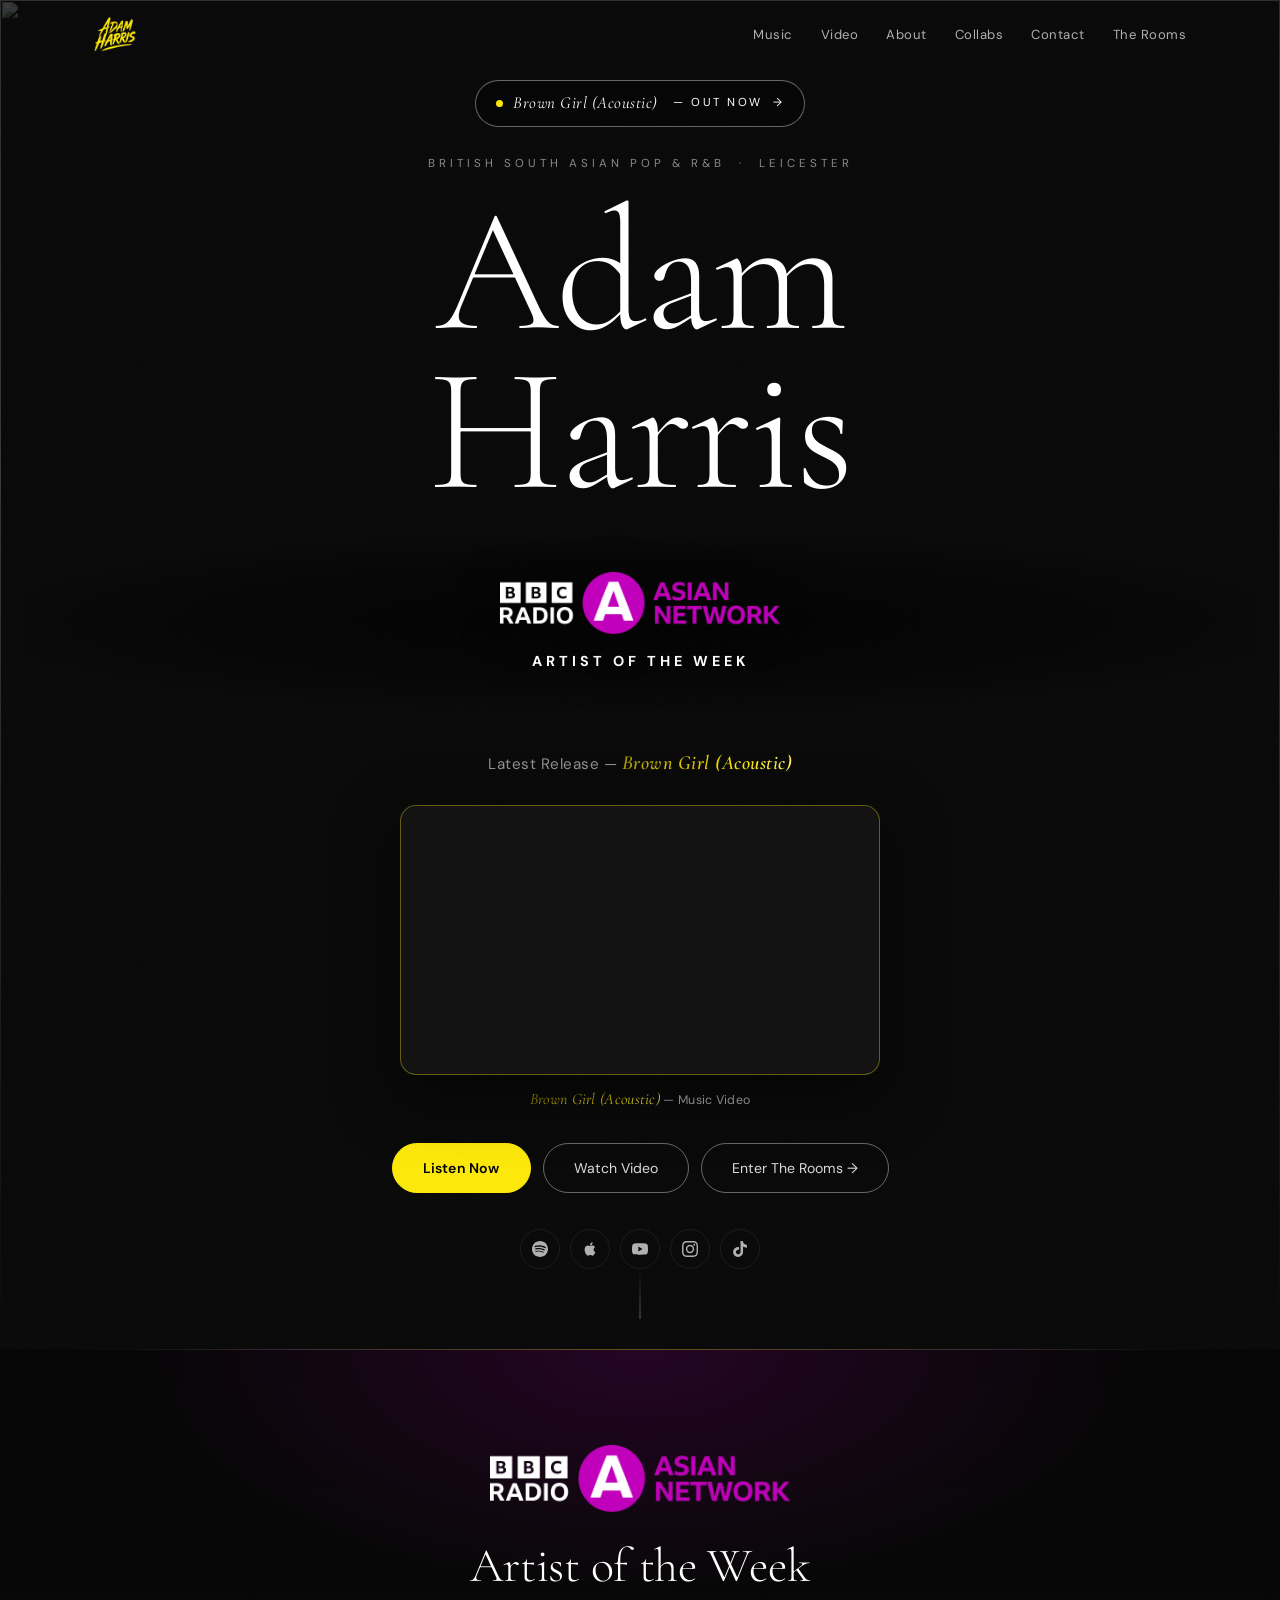
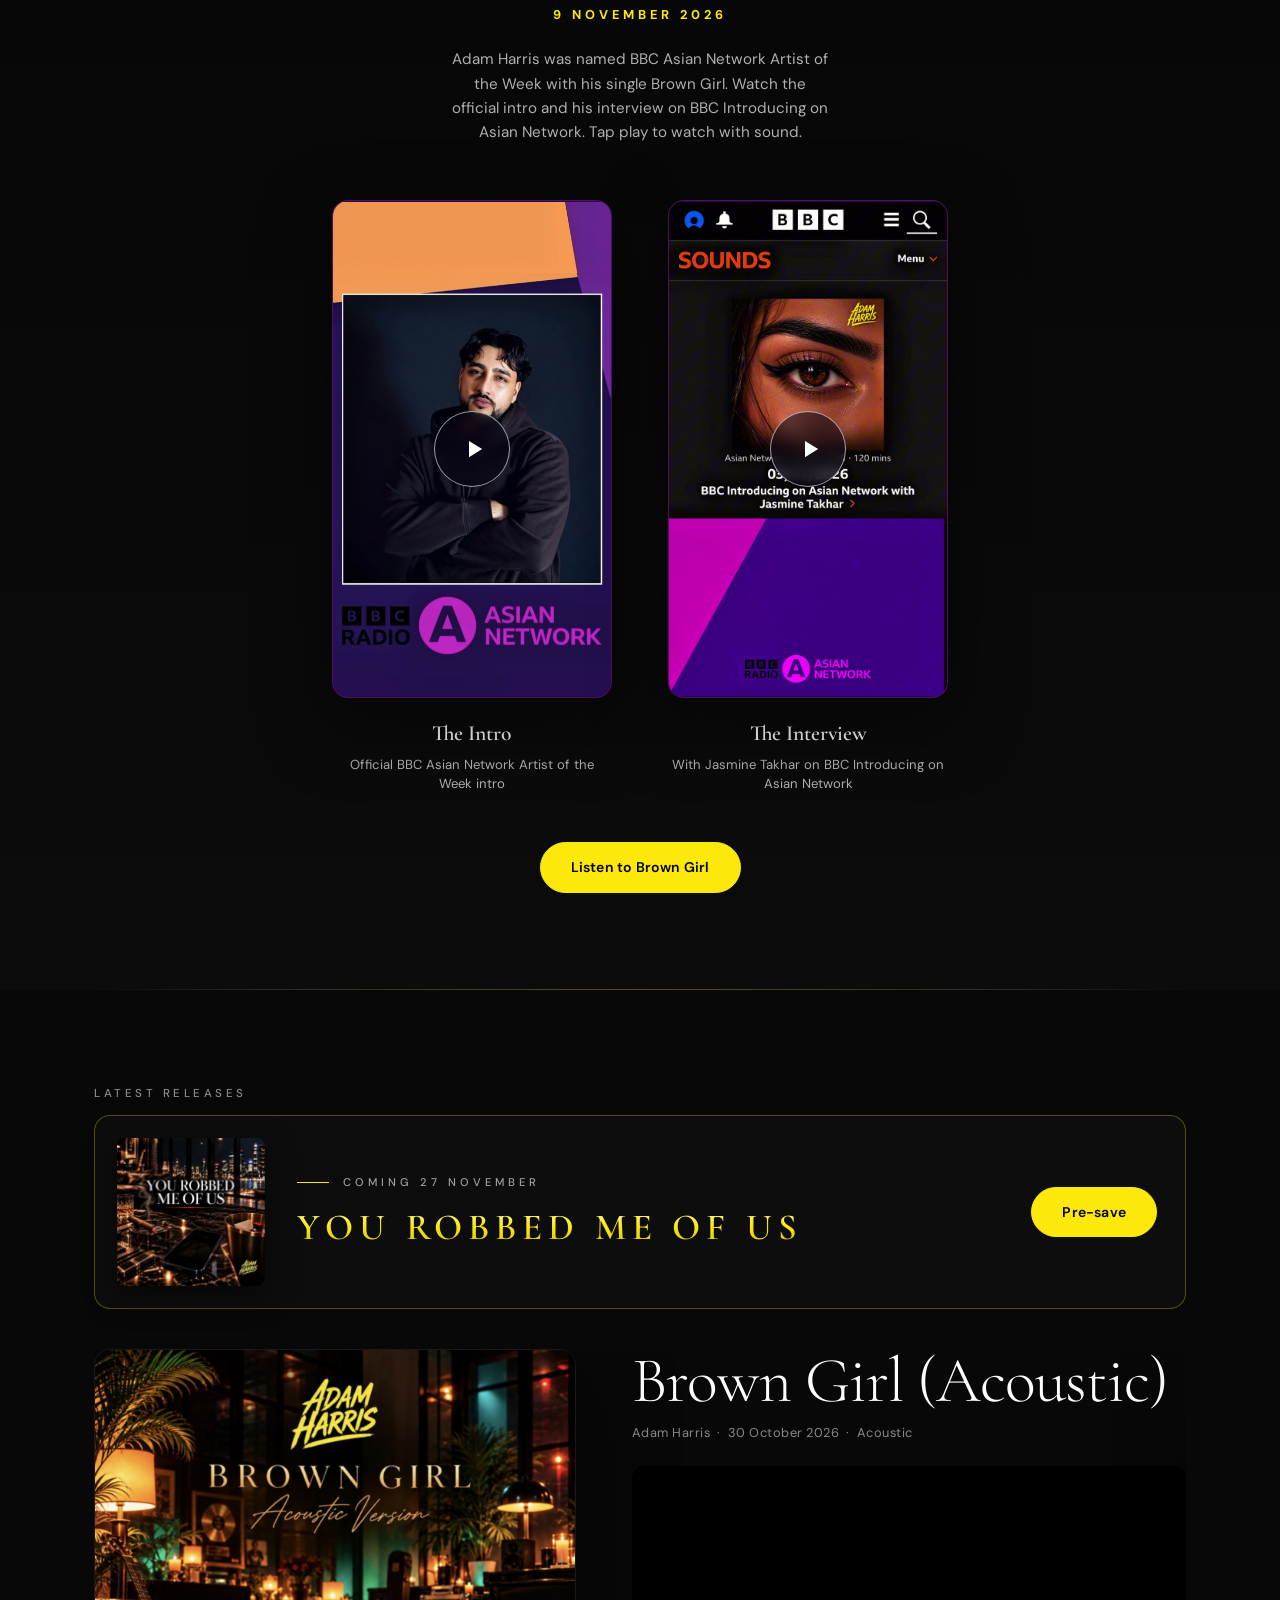
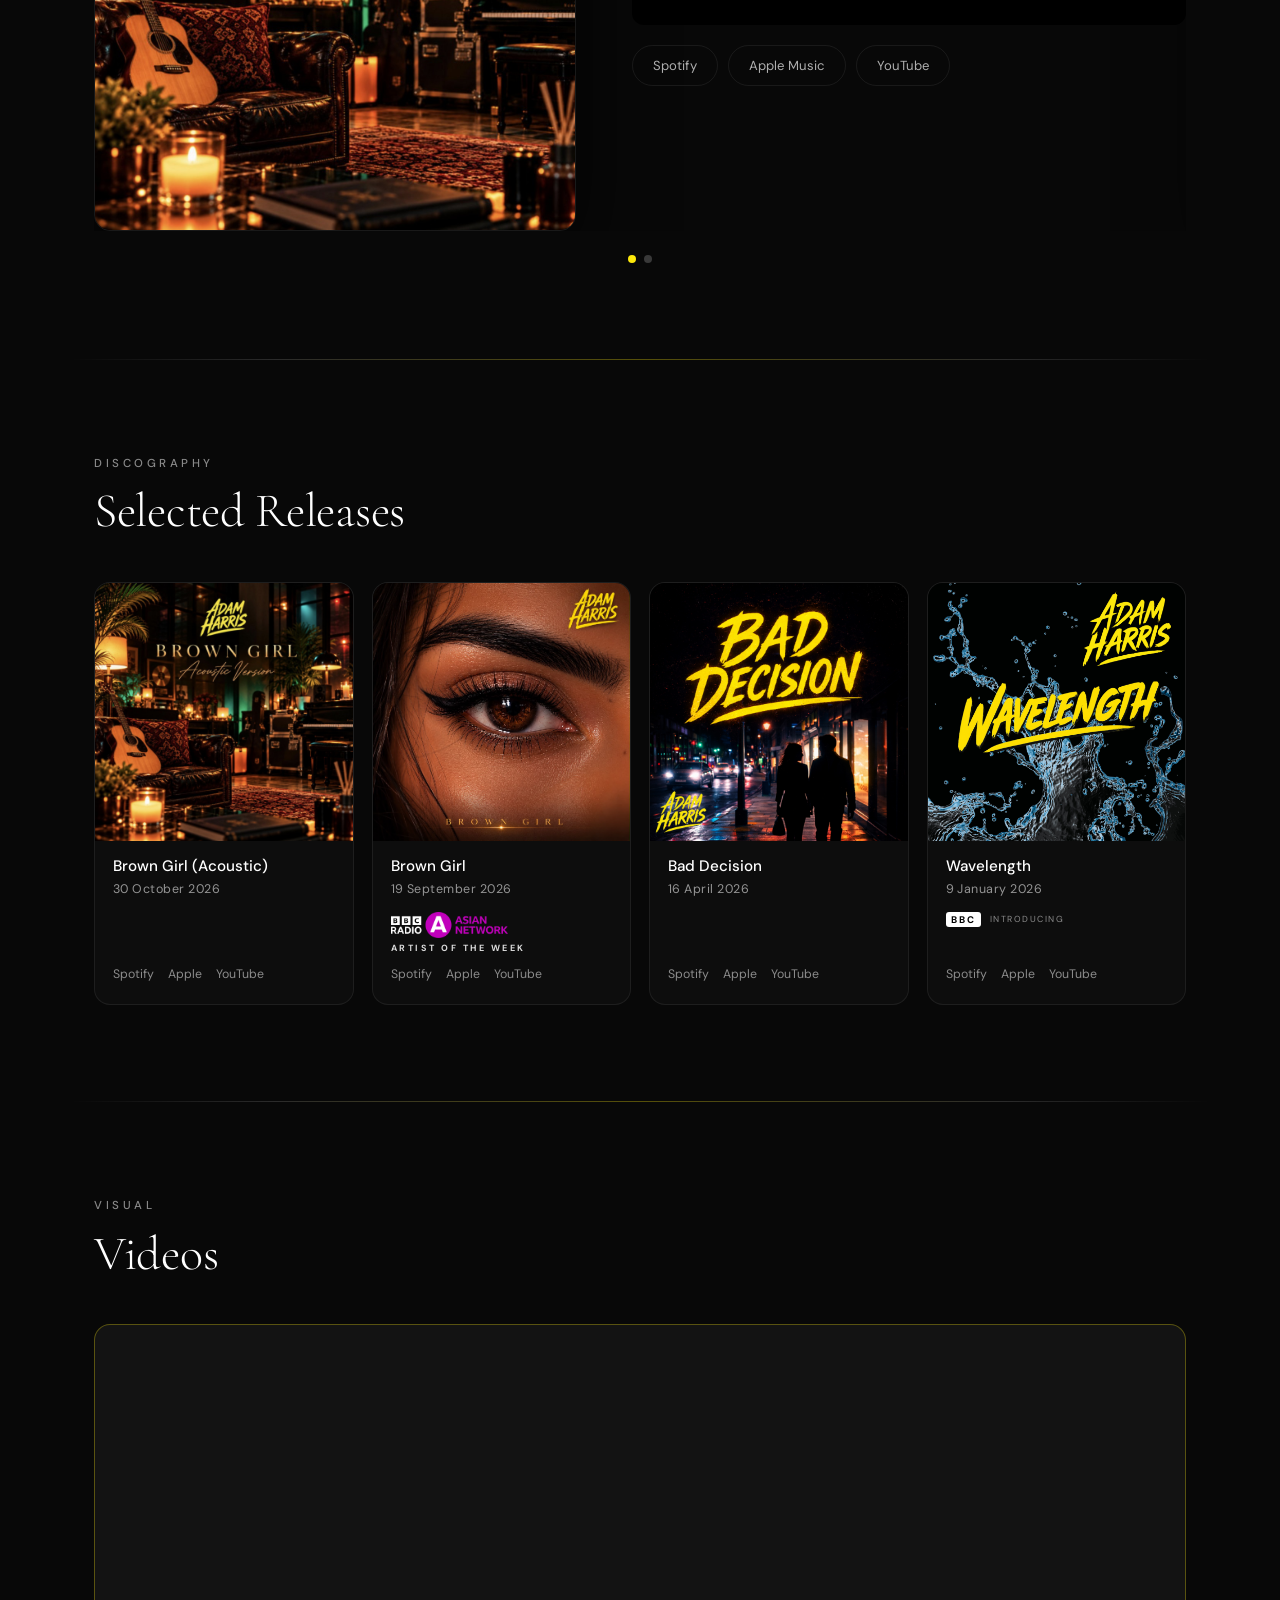
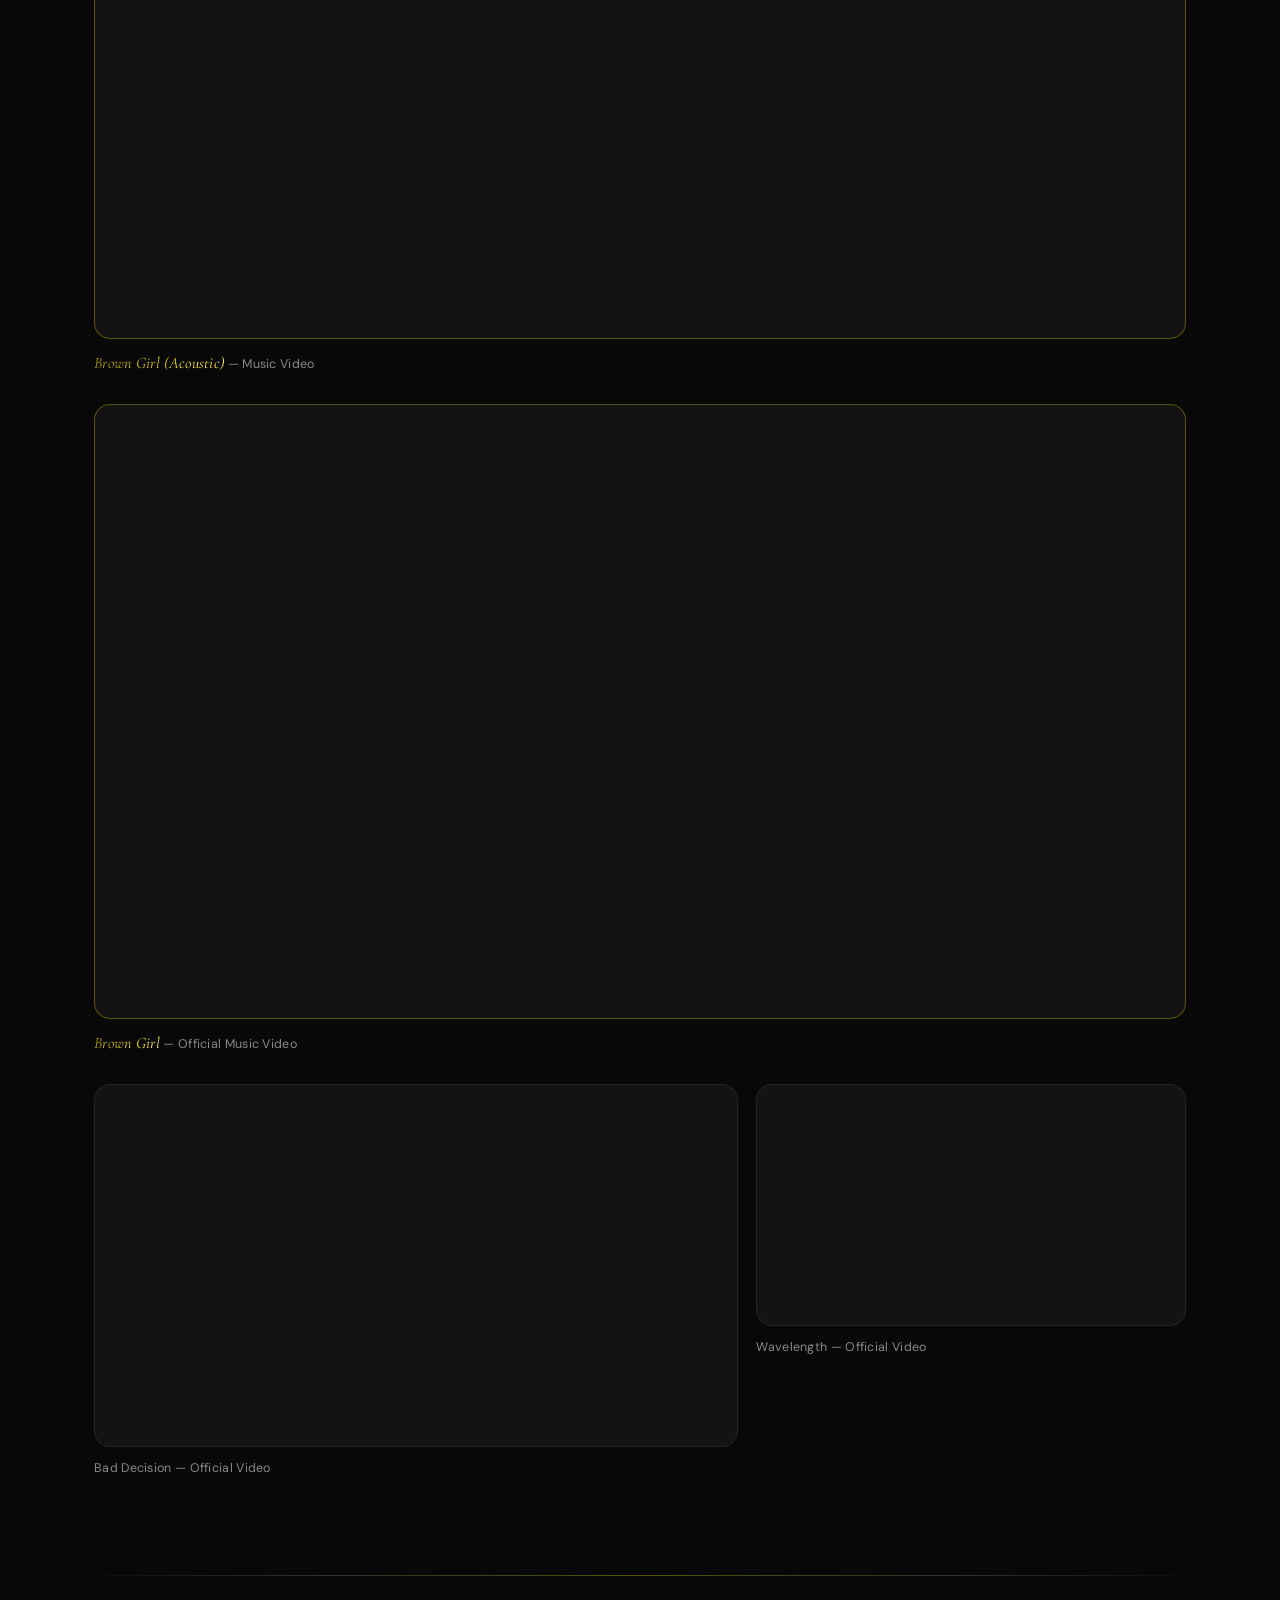
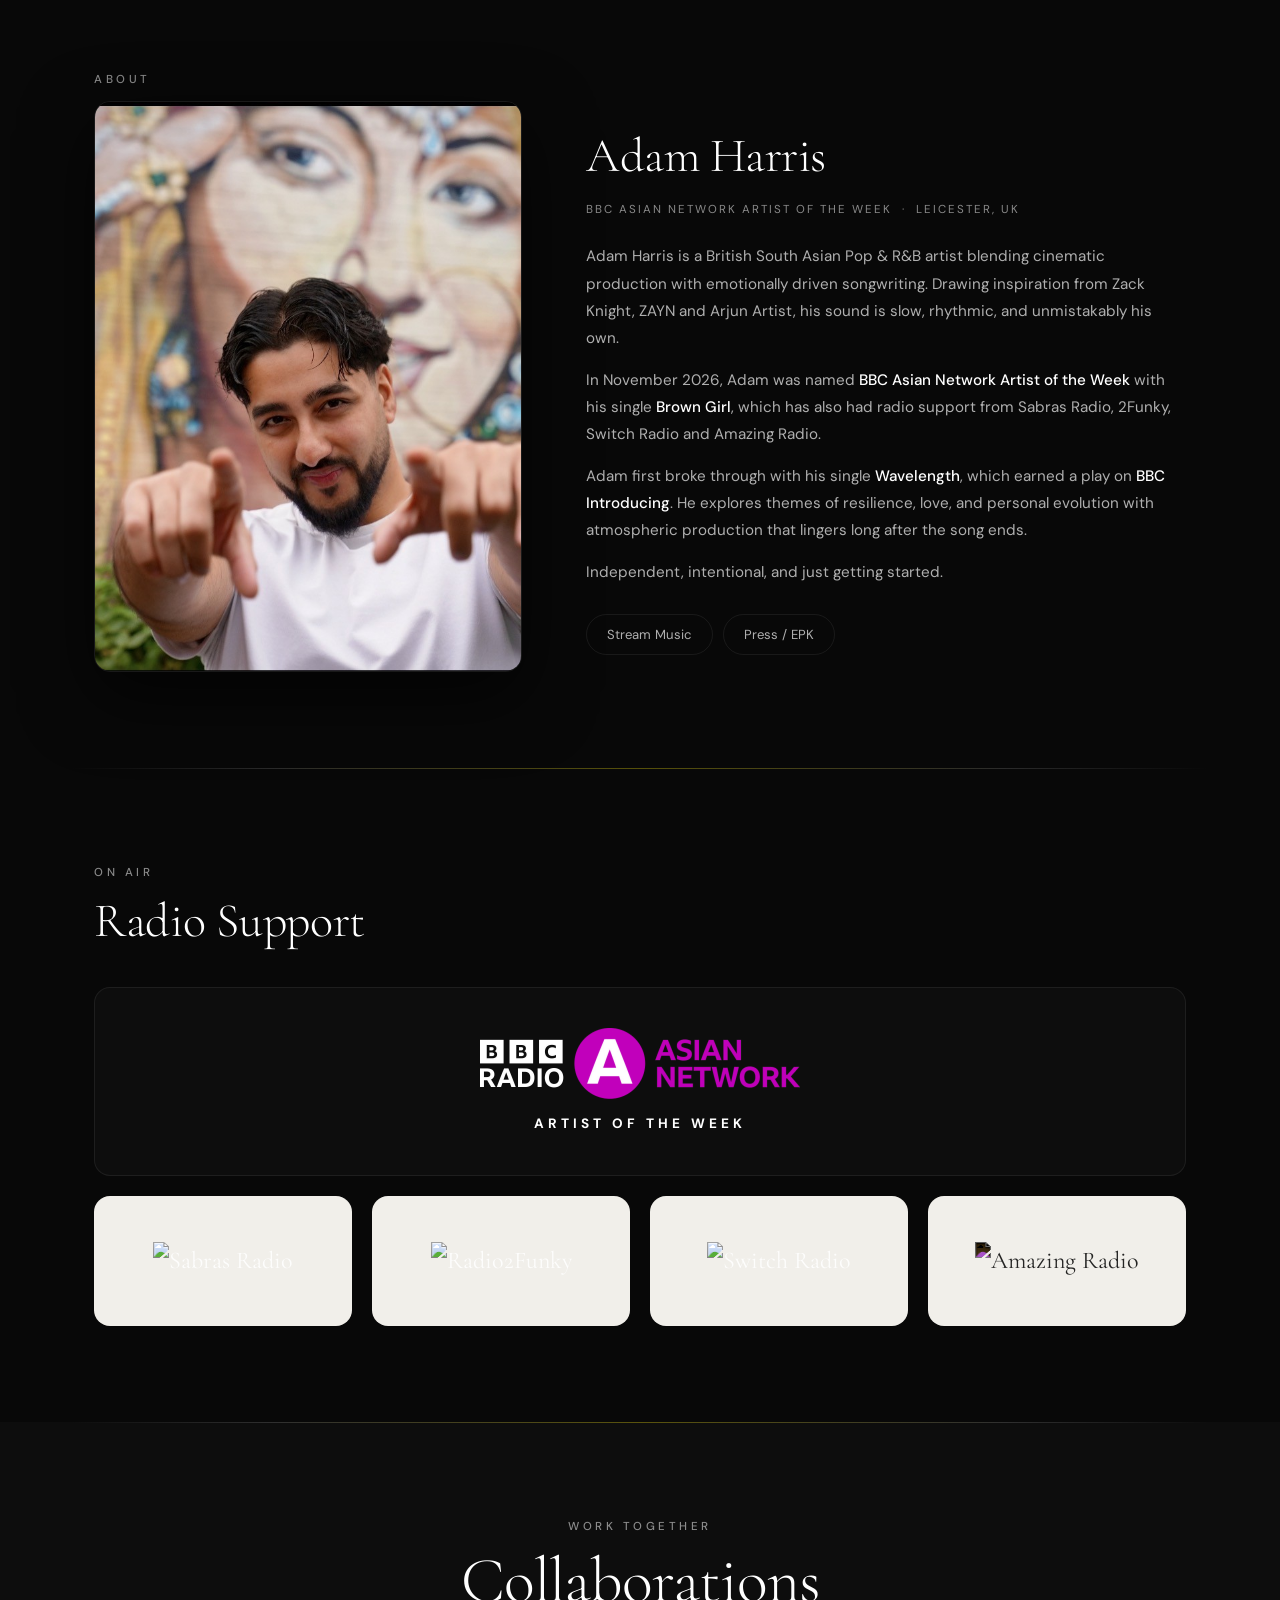
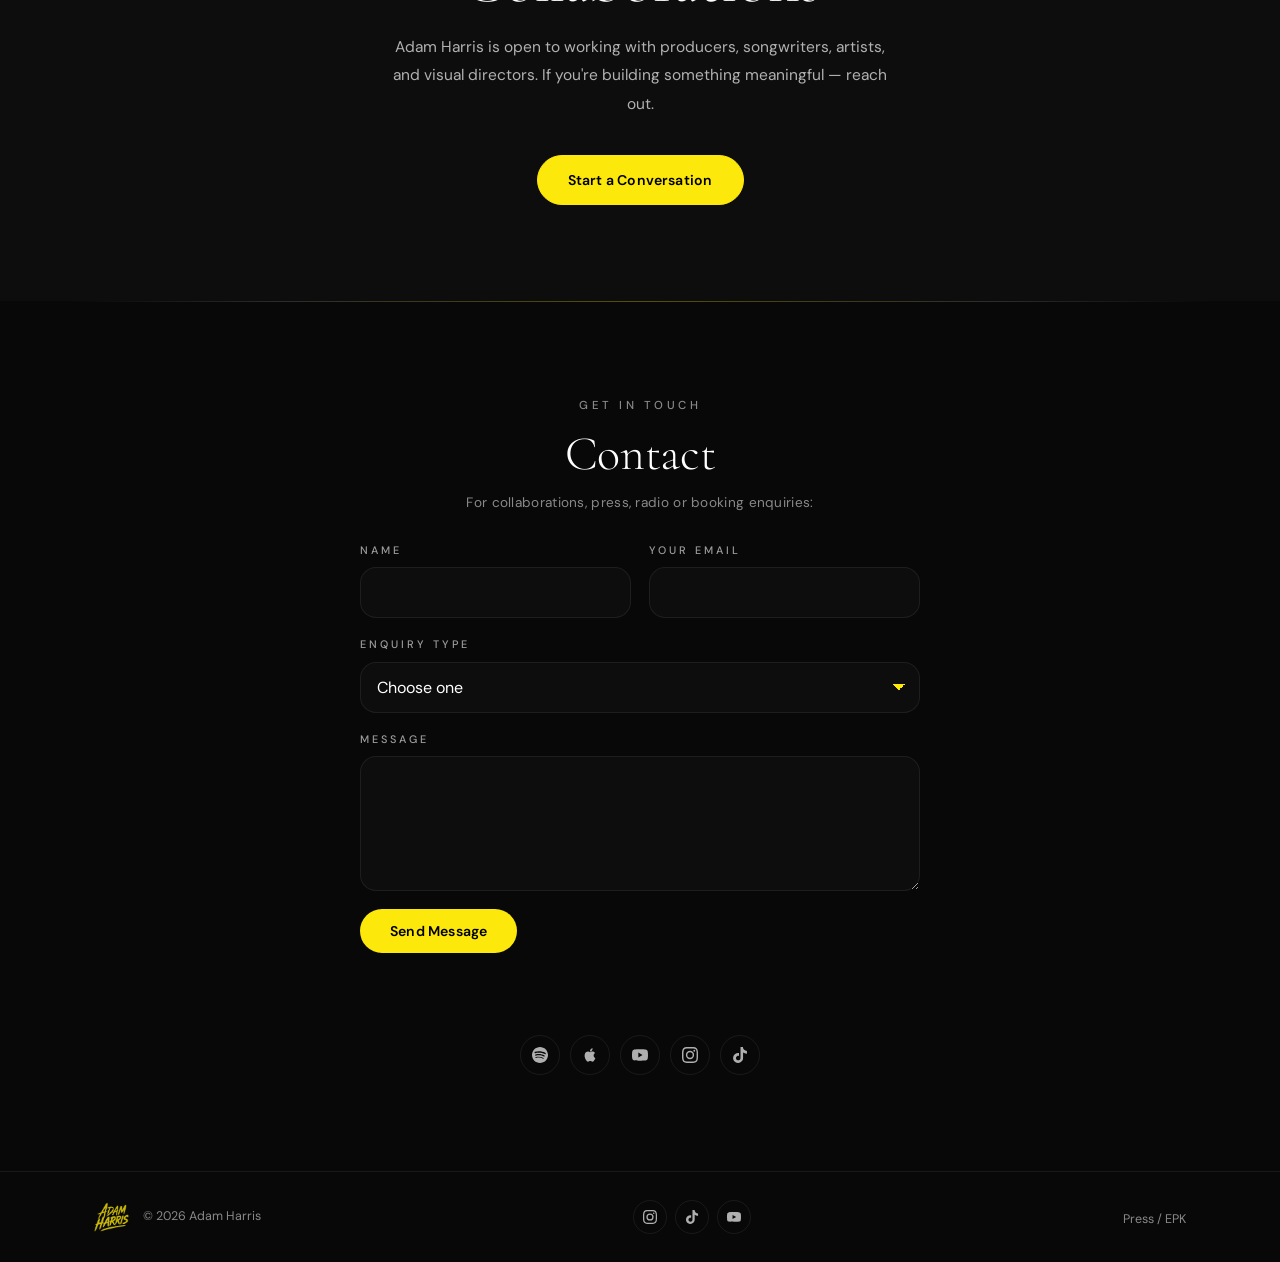
==== commit 705a6e03: "About: use the mural photo Co-Authored-By: Claude Sonnet 5.5 <noreply@anthropic.com> Claude-Session:" ====
--- a/index.html
+++ b/index.html
@@ -22,7 +22,7 @@
   <link rel="preconnect" href="https://fonts.googleapis.com" />
   <link rel="preconnect" href="https://fonts.gstatic.com" crossorigin />
   <link href="https://fonts.googleapis.com/css2?family=Cormorant+Garamond:ital,wght@0,300;0,400;0,600;1,300;1,400&family=Bangers&family=DM+Sans:opsz,wght@9..40,300;9..40,400;9..40,500;9..40,700&display=swap" rel="stylesheet" />
-  <link rel="stylesheet" href="style.css?v=20261119j" />
+  <link rel="stylesheet" href="style.css?v=20261119k" />
   <script type="application/ld+json">
 {
   "@context": "https://schema.org",
@@ -442,7 +442,7 @@
     <p class="eyebrow">About</p>
     <div class="about-grid">
       <div class="about-img">
-        <img src="assets/photos/heropicnew.png" alt="Adam Harris" />
+        <img src="assets/photos/about-mural.jpg" alt="Adam Harris pointing at the camera in front of a mural" />
       </div>
       <div class="about-copy">
         <h2 class="about-name">Adam Harris</h2>
--- a/style.css
+++ b/style.css
@@ -1368,3 +1368,6 @@
 .aotw--lg { margin-bottom: 24px; gap: 8px; }
 .aotw--lg img { height: 36px; }
 .aotw--lg span { font-size: 0.66rem; letter-spacing: 3px; }
+
+/* About photo: landscape shot, keep him and both hands in the portrait crop on desktop */
+.about-img img { object-position: 46% center; }
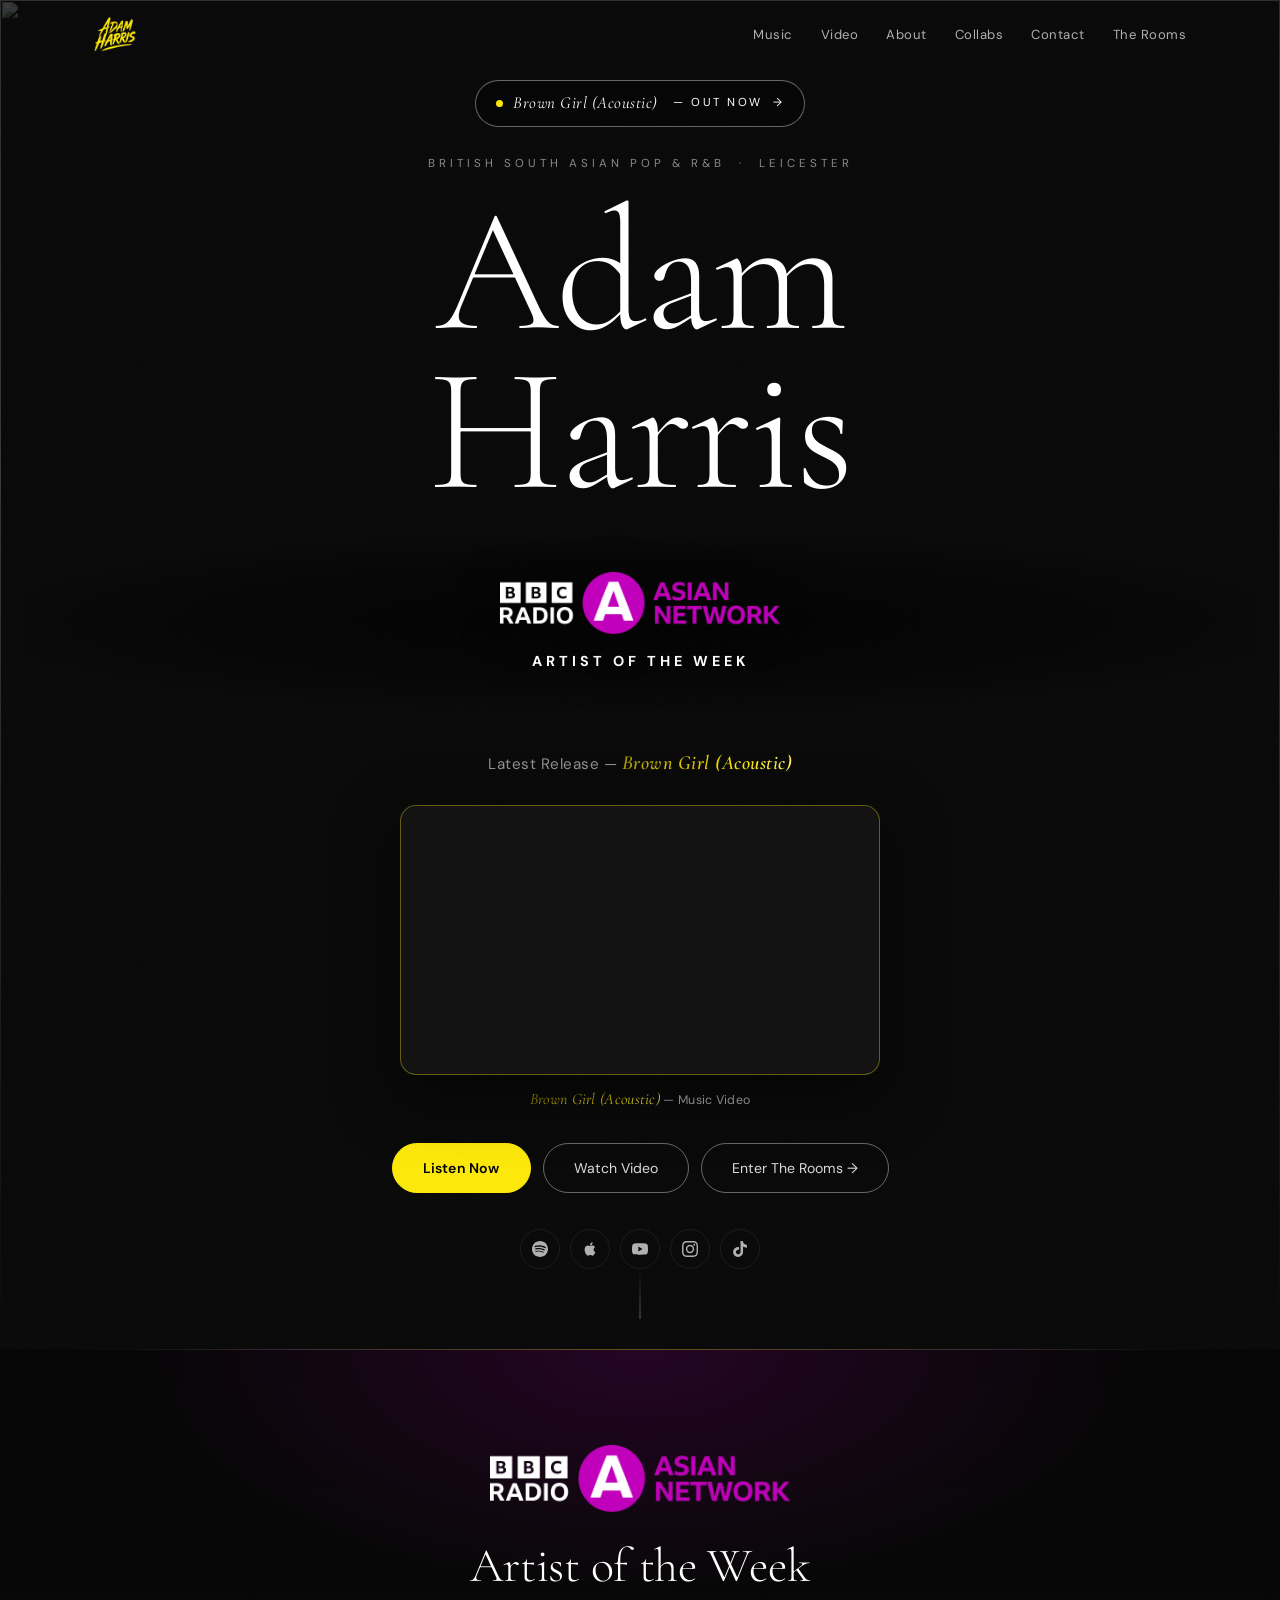
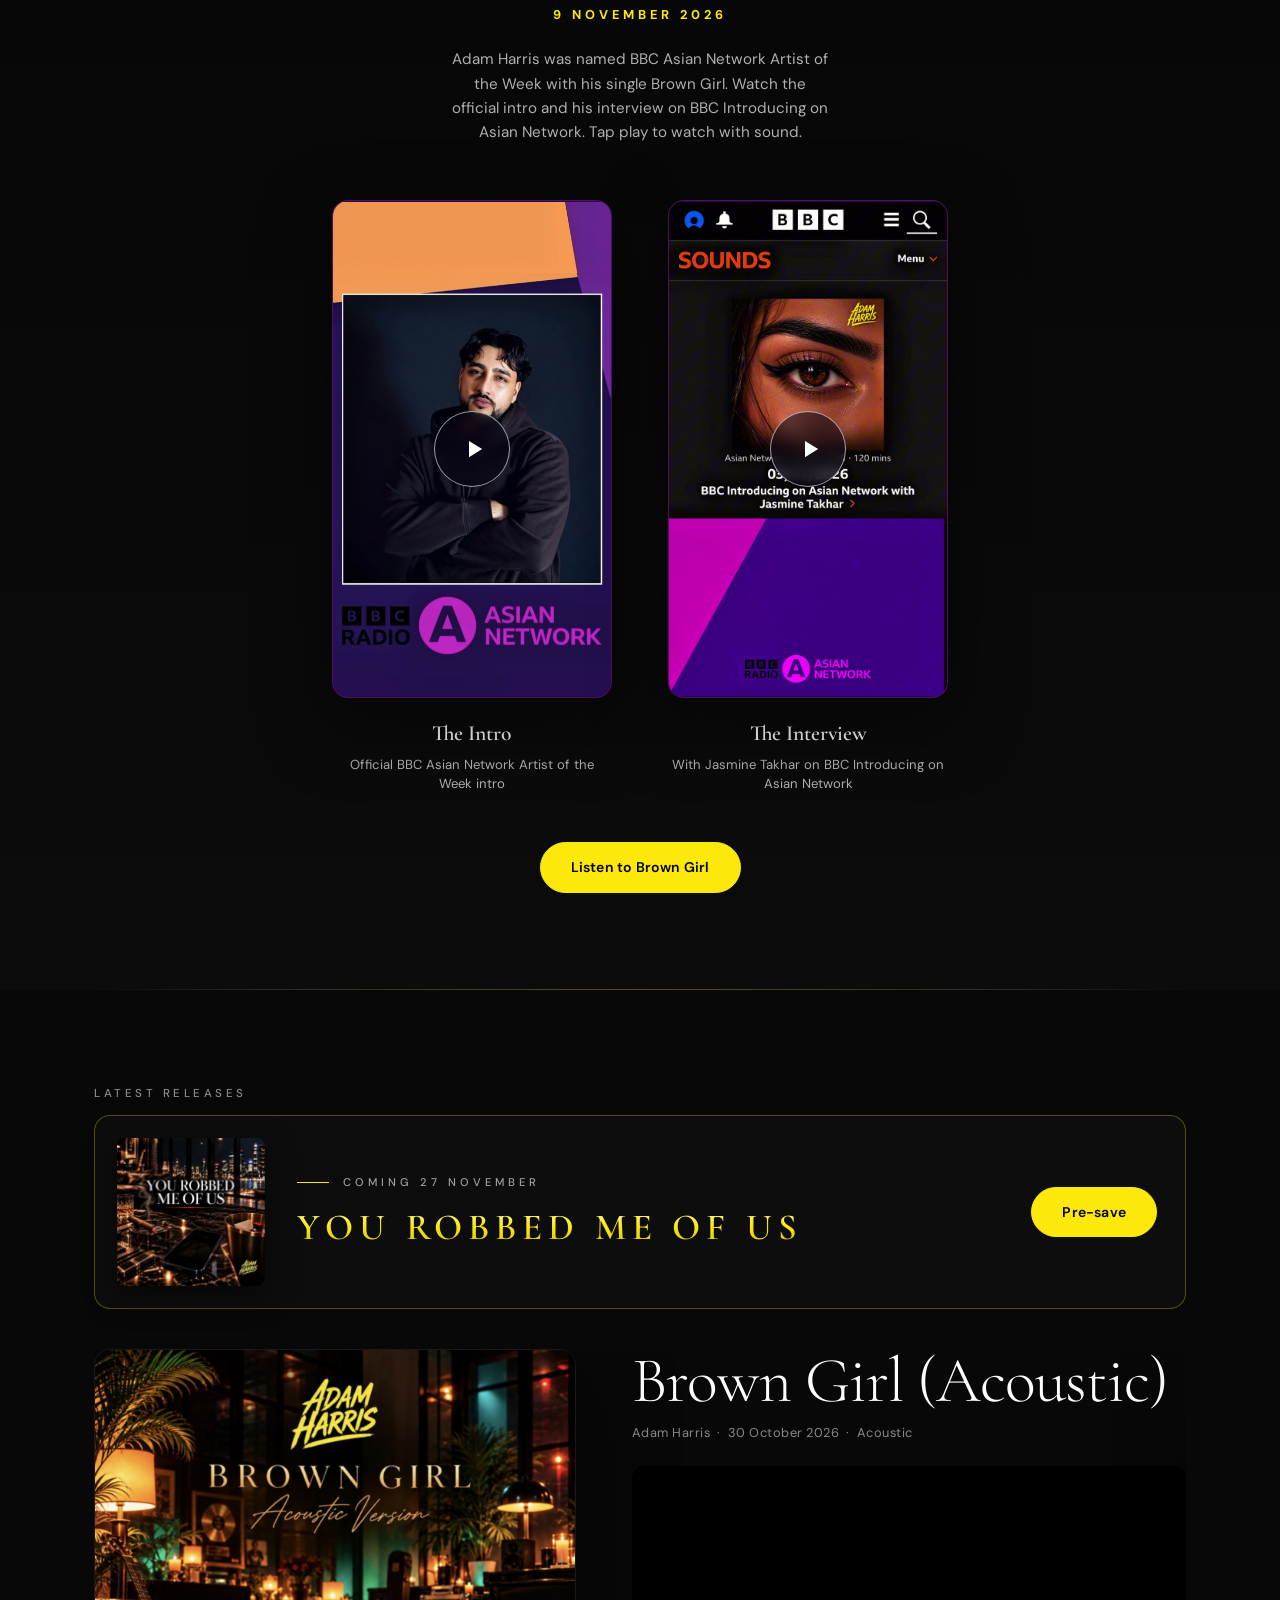
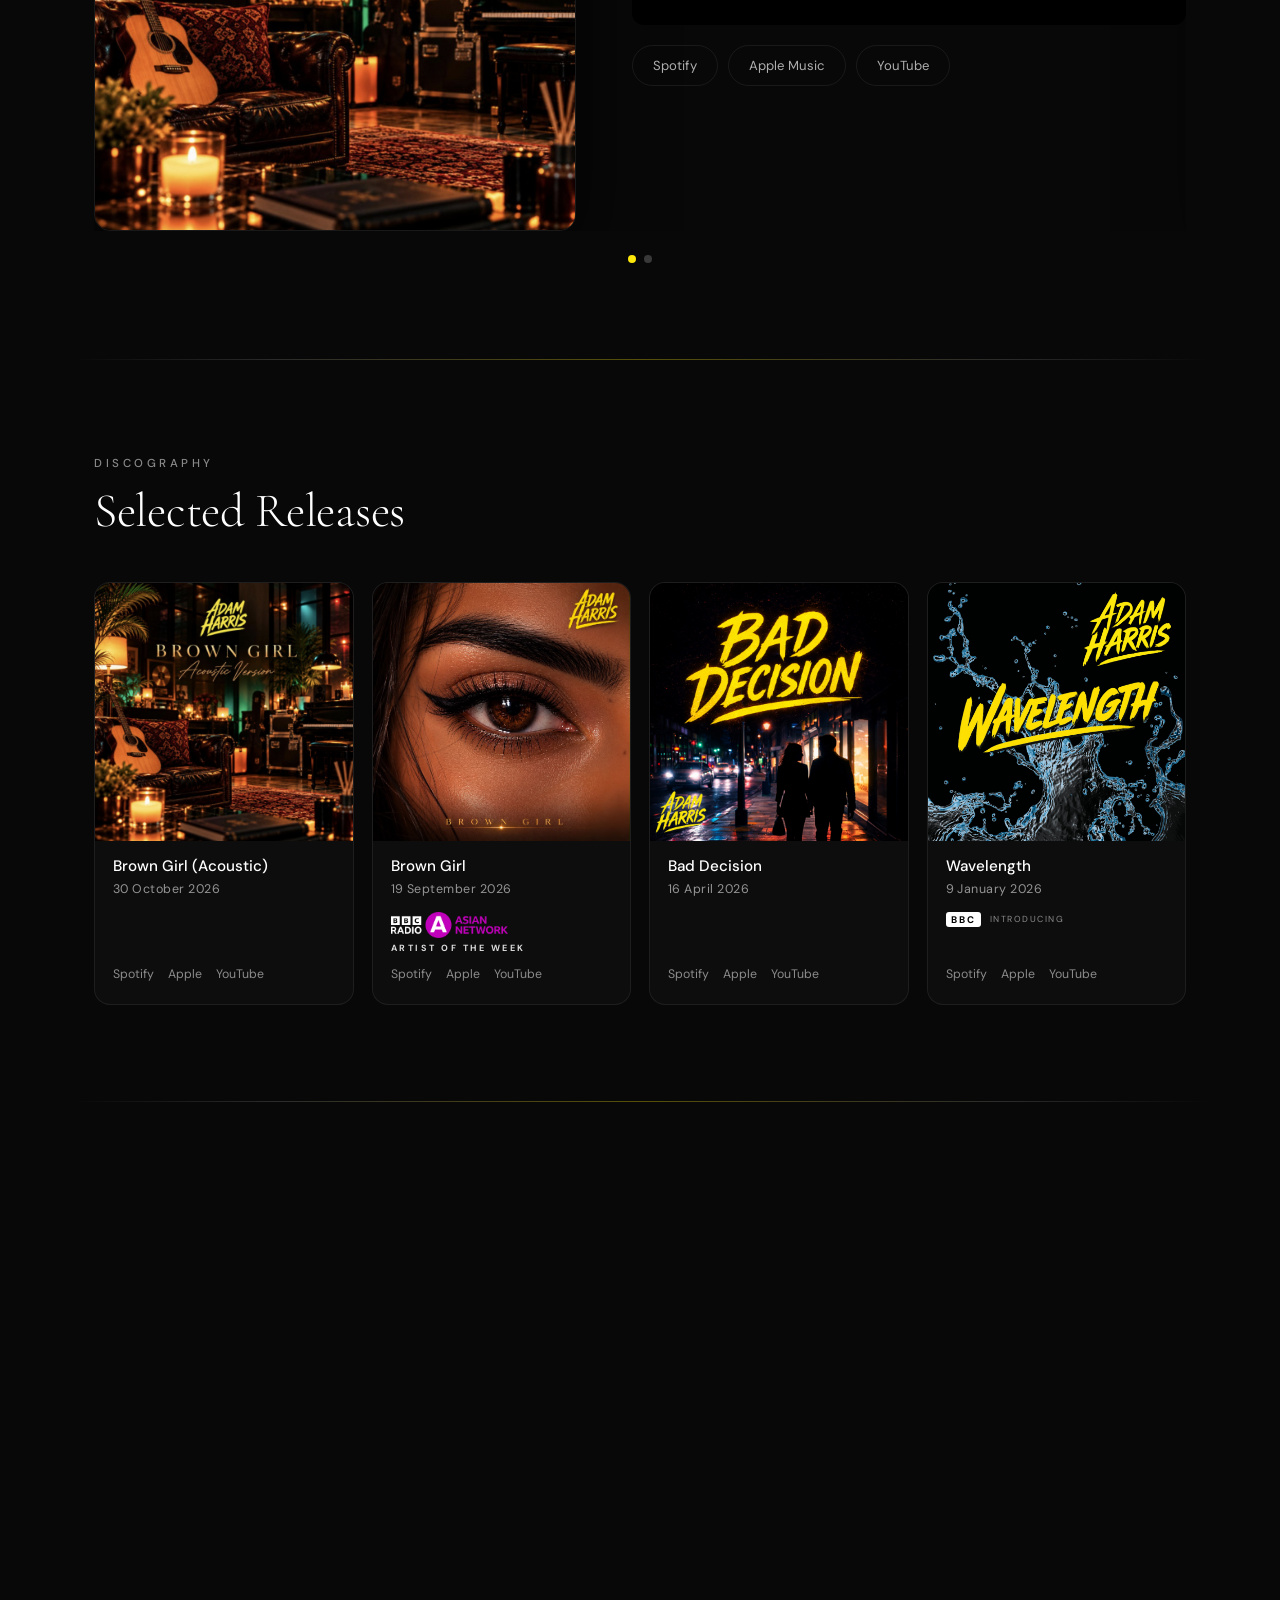
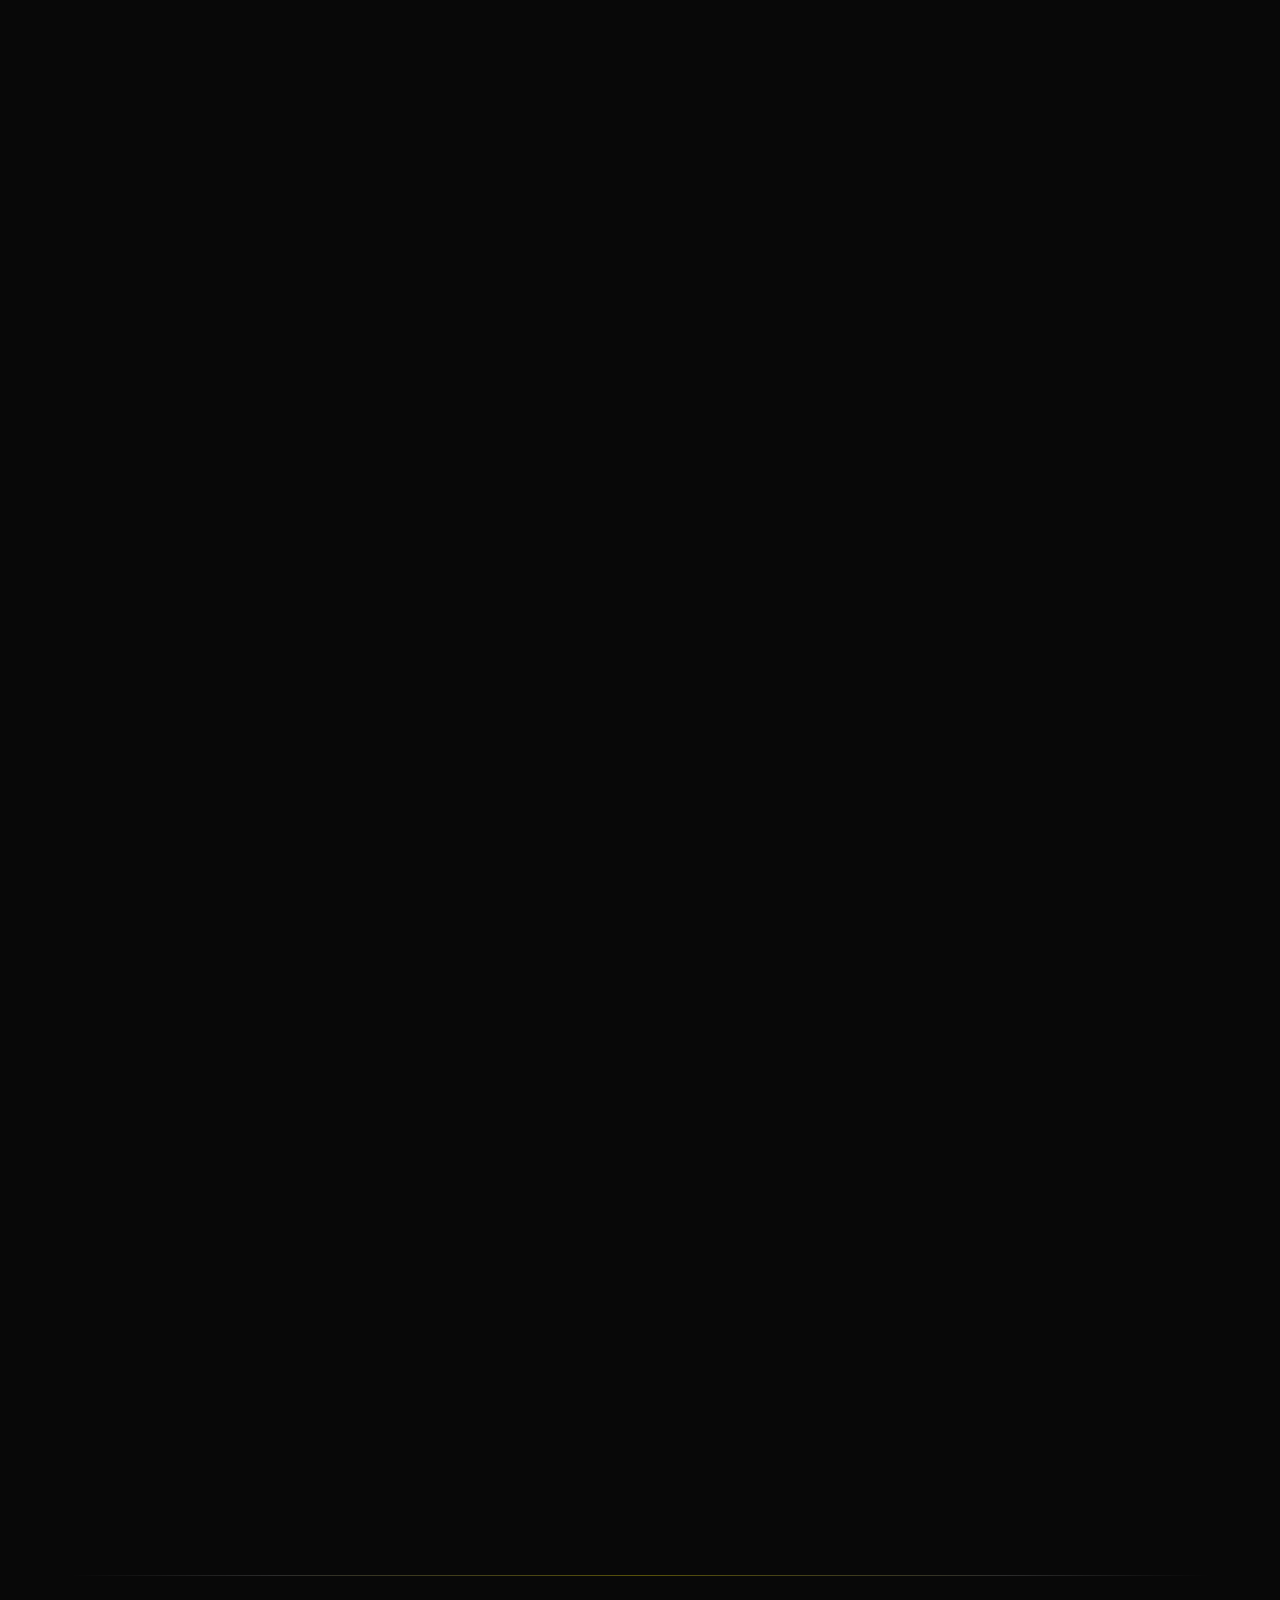
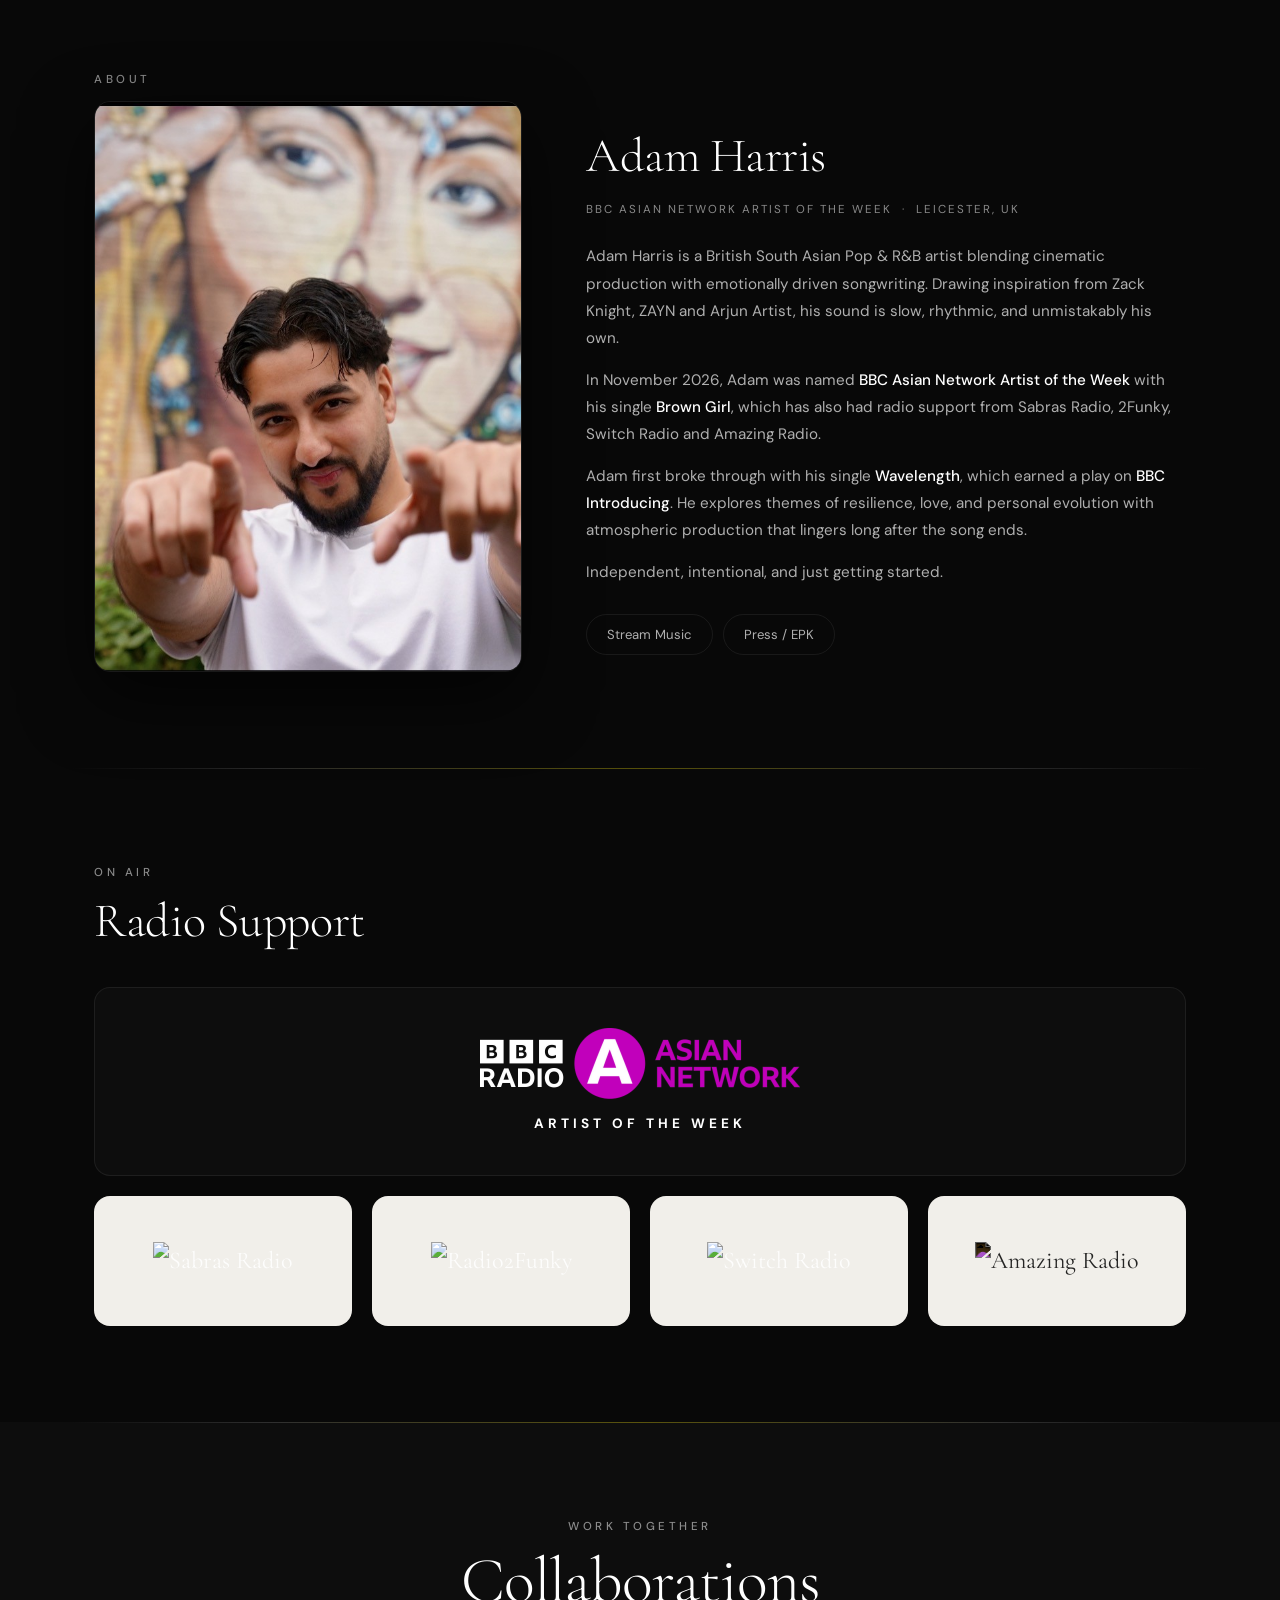
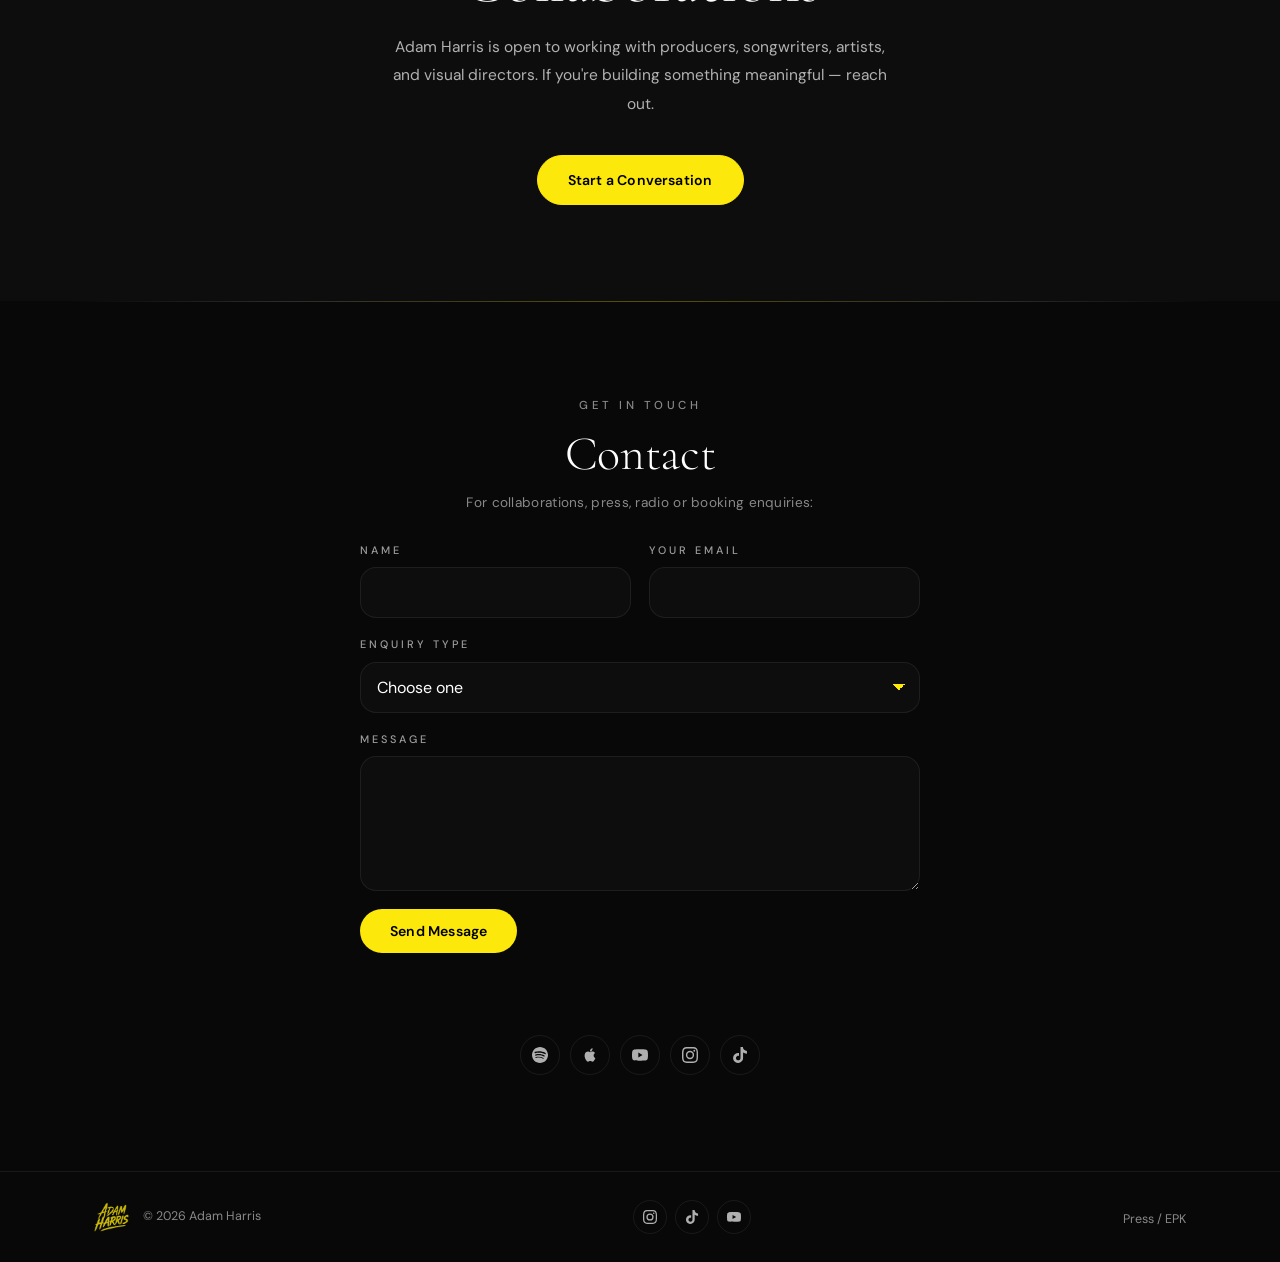
==== commit 1486b362: "Fix contact form: move Formspree script out of Cloudflare beacon tag The form's submit handler was s" ====
--- a/index.html
+++ b/index.html
@@ -606,7 +606,7 @@
     });
   </script>
 
-  <!-- Cloudflare Web Analytics --><script type='module' src='https://static.cloudflareinsights.com/beacon.min.js' data-cf-beacon='{"token": "bf2f2bf3682e46ae8aa65f4b605b2761"}'>
+  <script>
 // Contact form (Formspree)
 (function(){
   const f=document.getElementById("contactForm"); if(!f) return;
@@ -621,6 +621,7 @@
     btn.disabled=false; btn.textContent=label;
   });
 })();
-</script><!-- End Cloudflare Web Analytics -->
+</script>
+<!-- Cloudflare Web Analytics --><script type='module' src='https://static.cloudflareinsights.com/beacon.min.js' data-cf-beacon='{"token": "bf2f2bf3682e46ae8aa65f4b605b2761"}'></script><!-- End Cloudflare Web Analytics -->
 </body>
 </html>
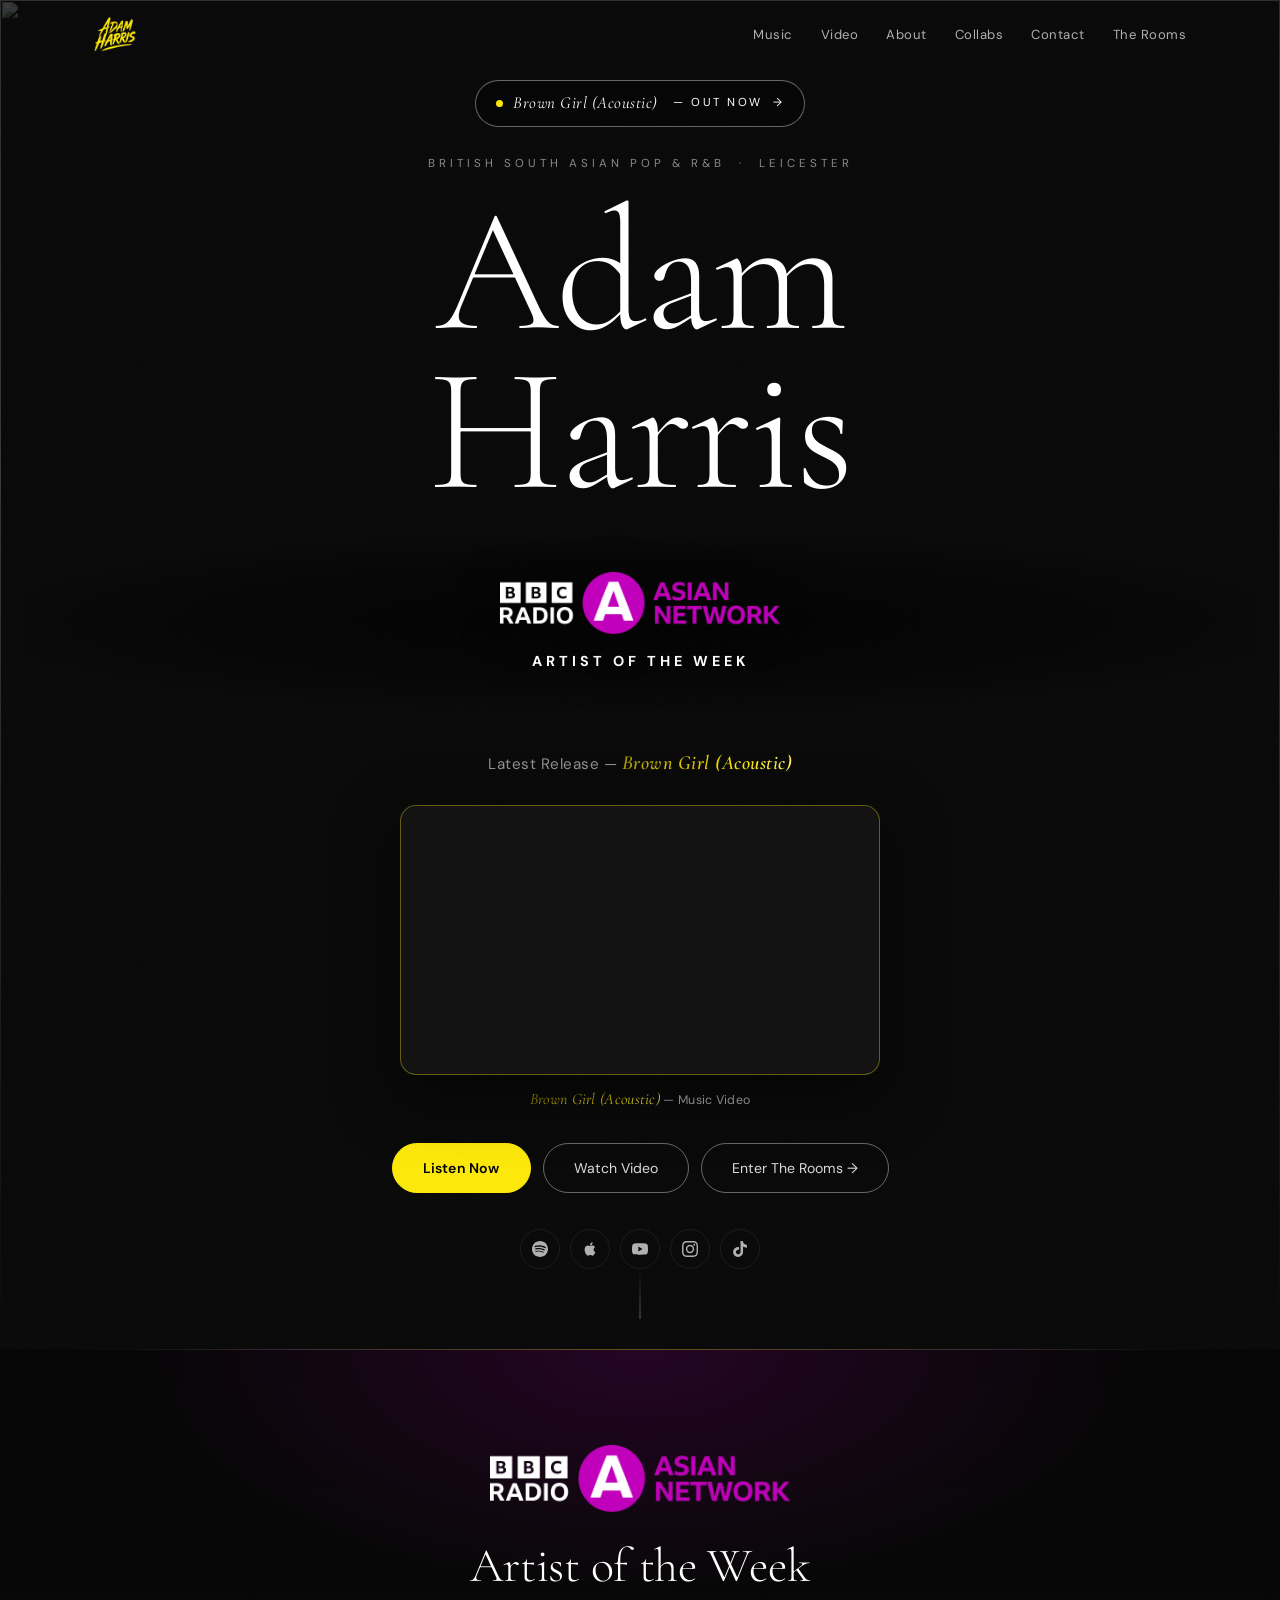
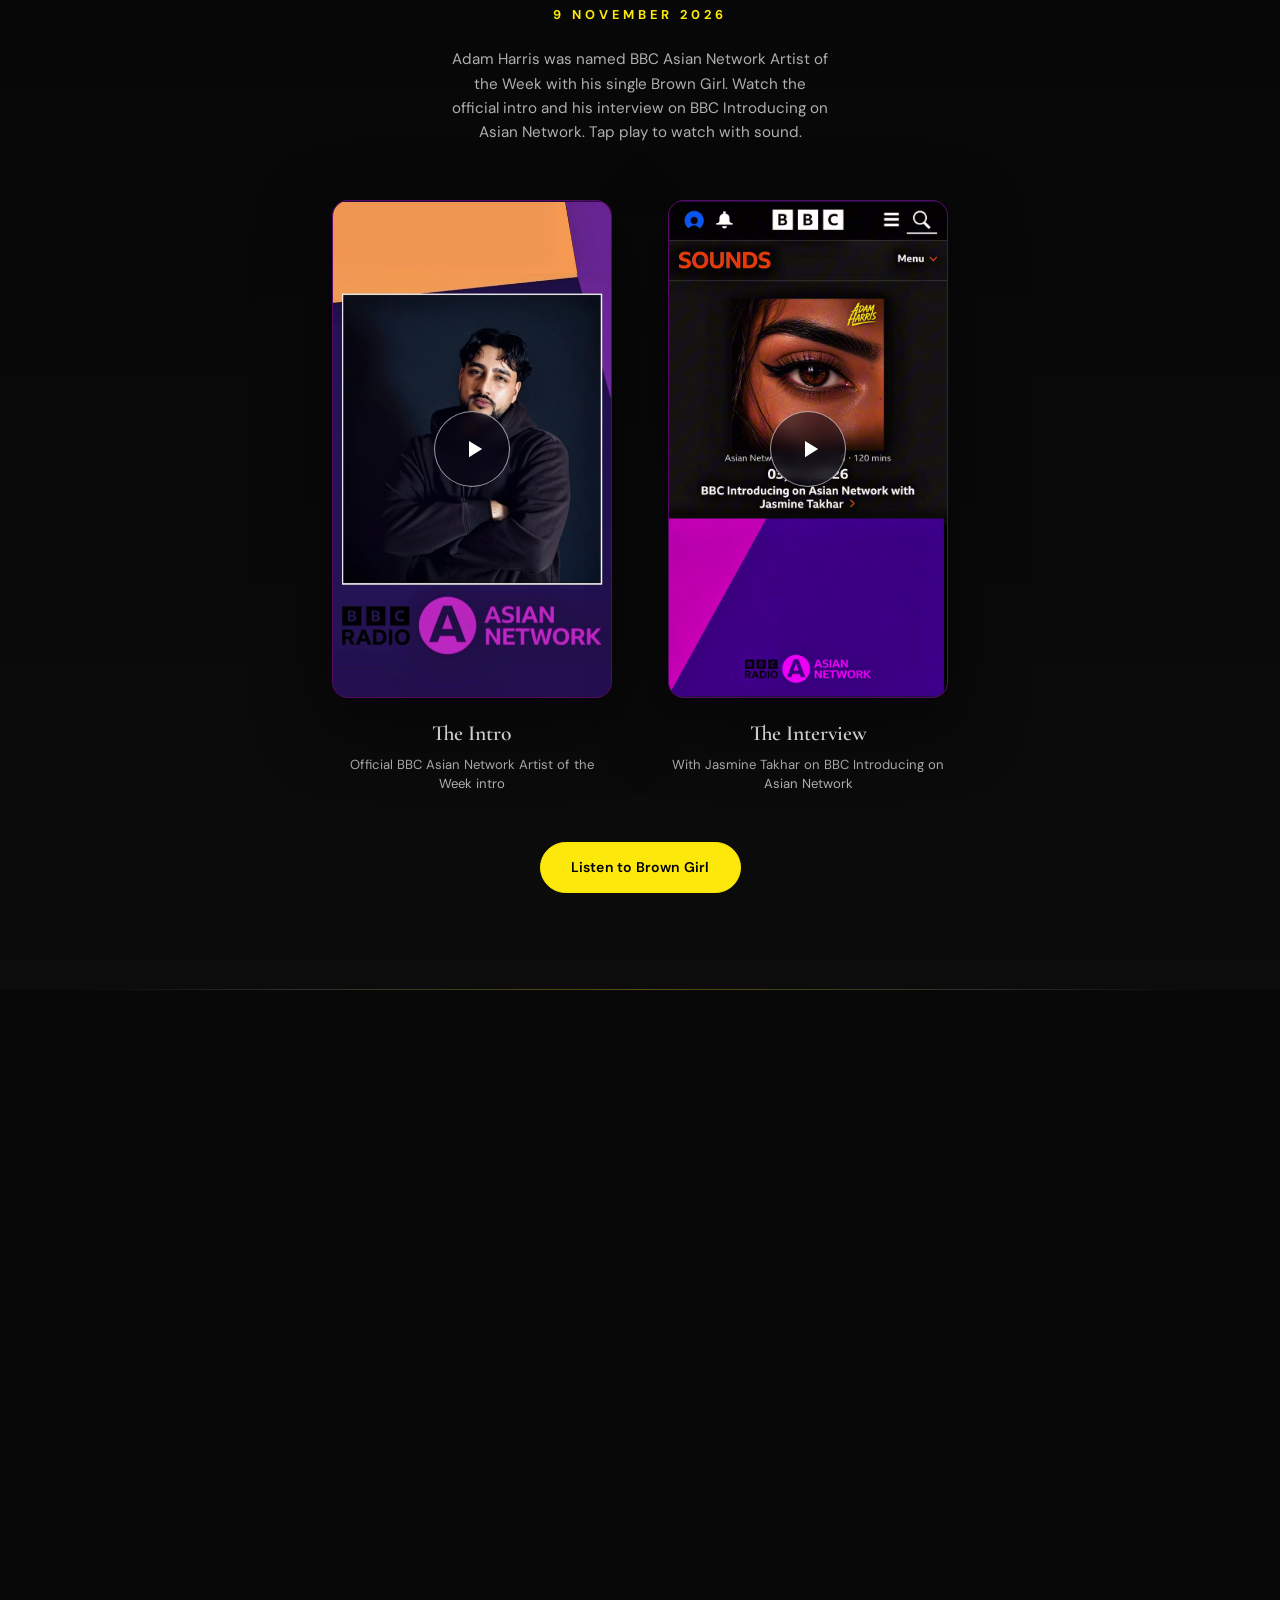
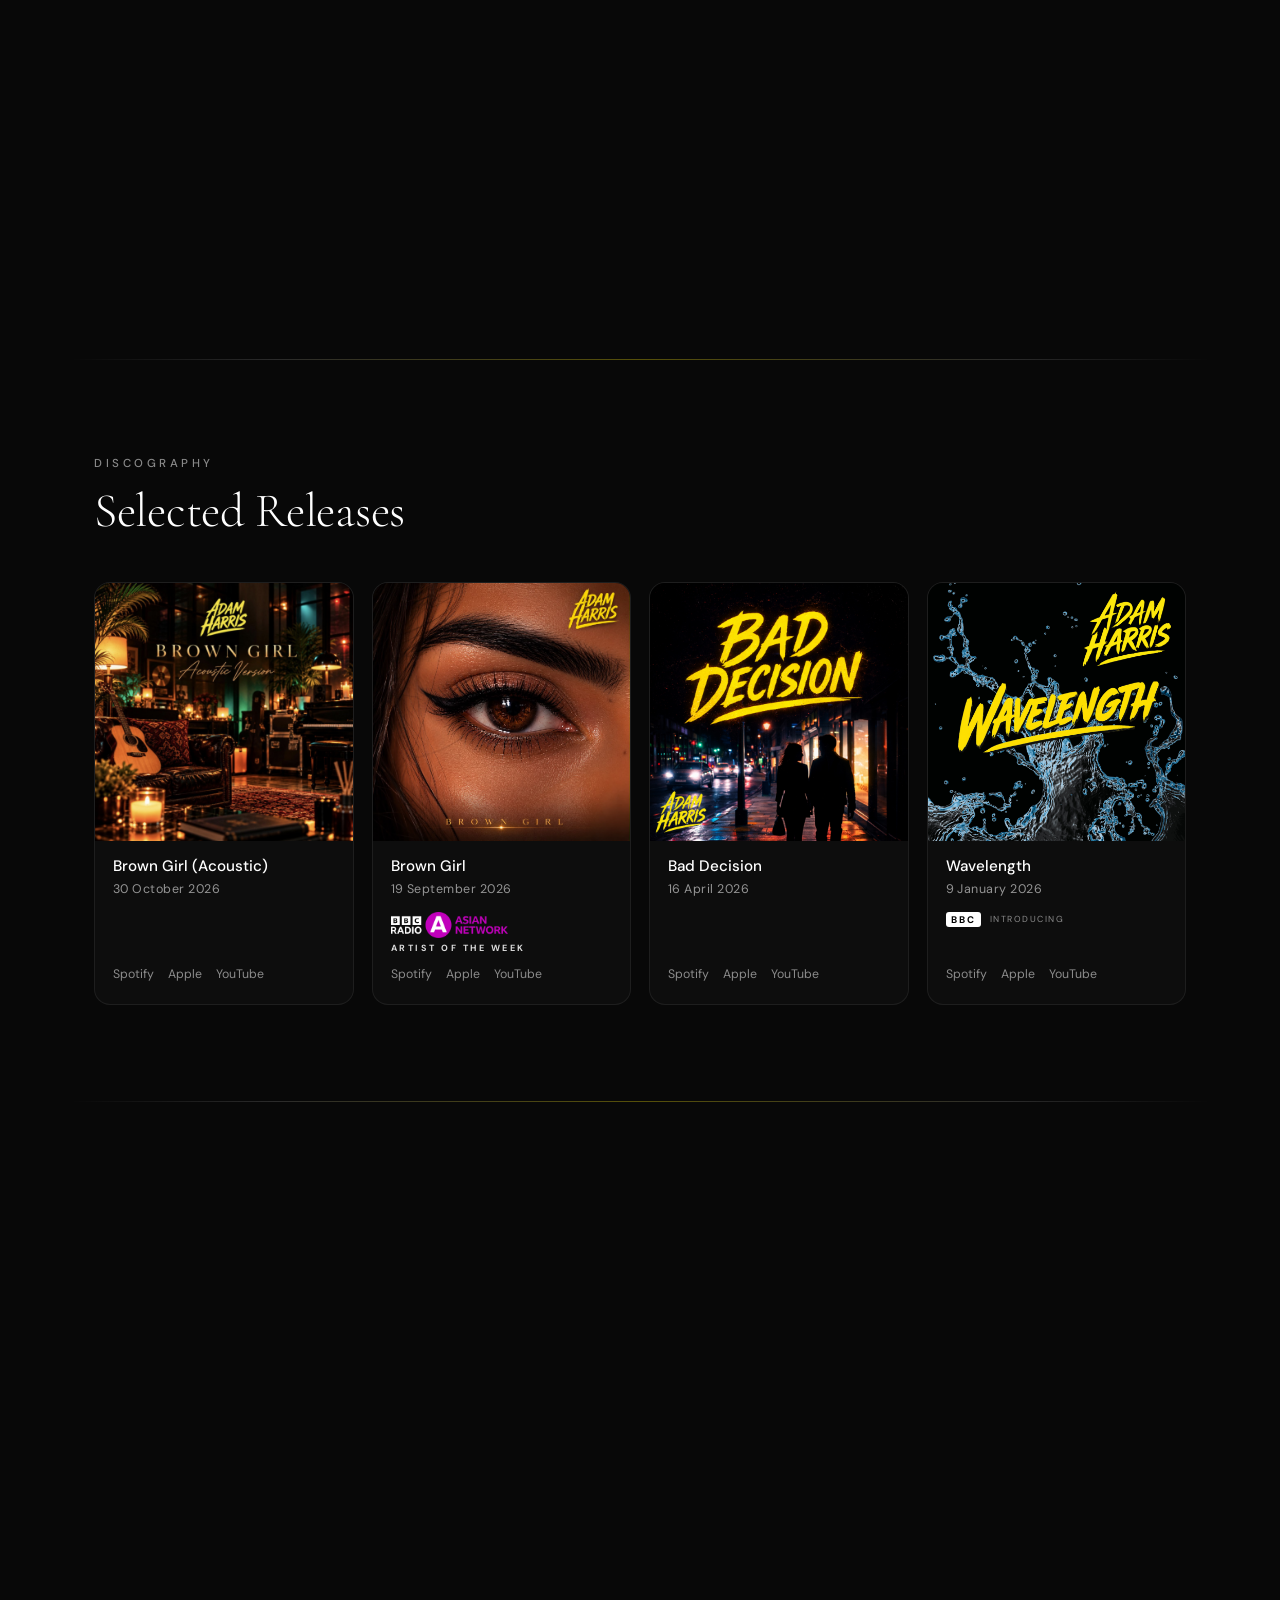
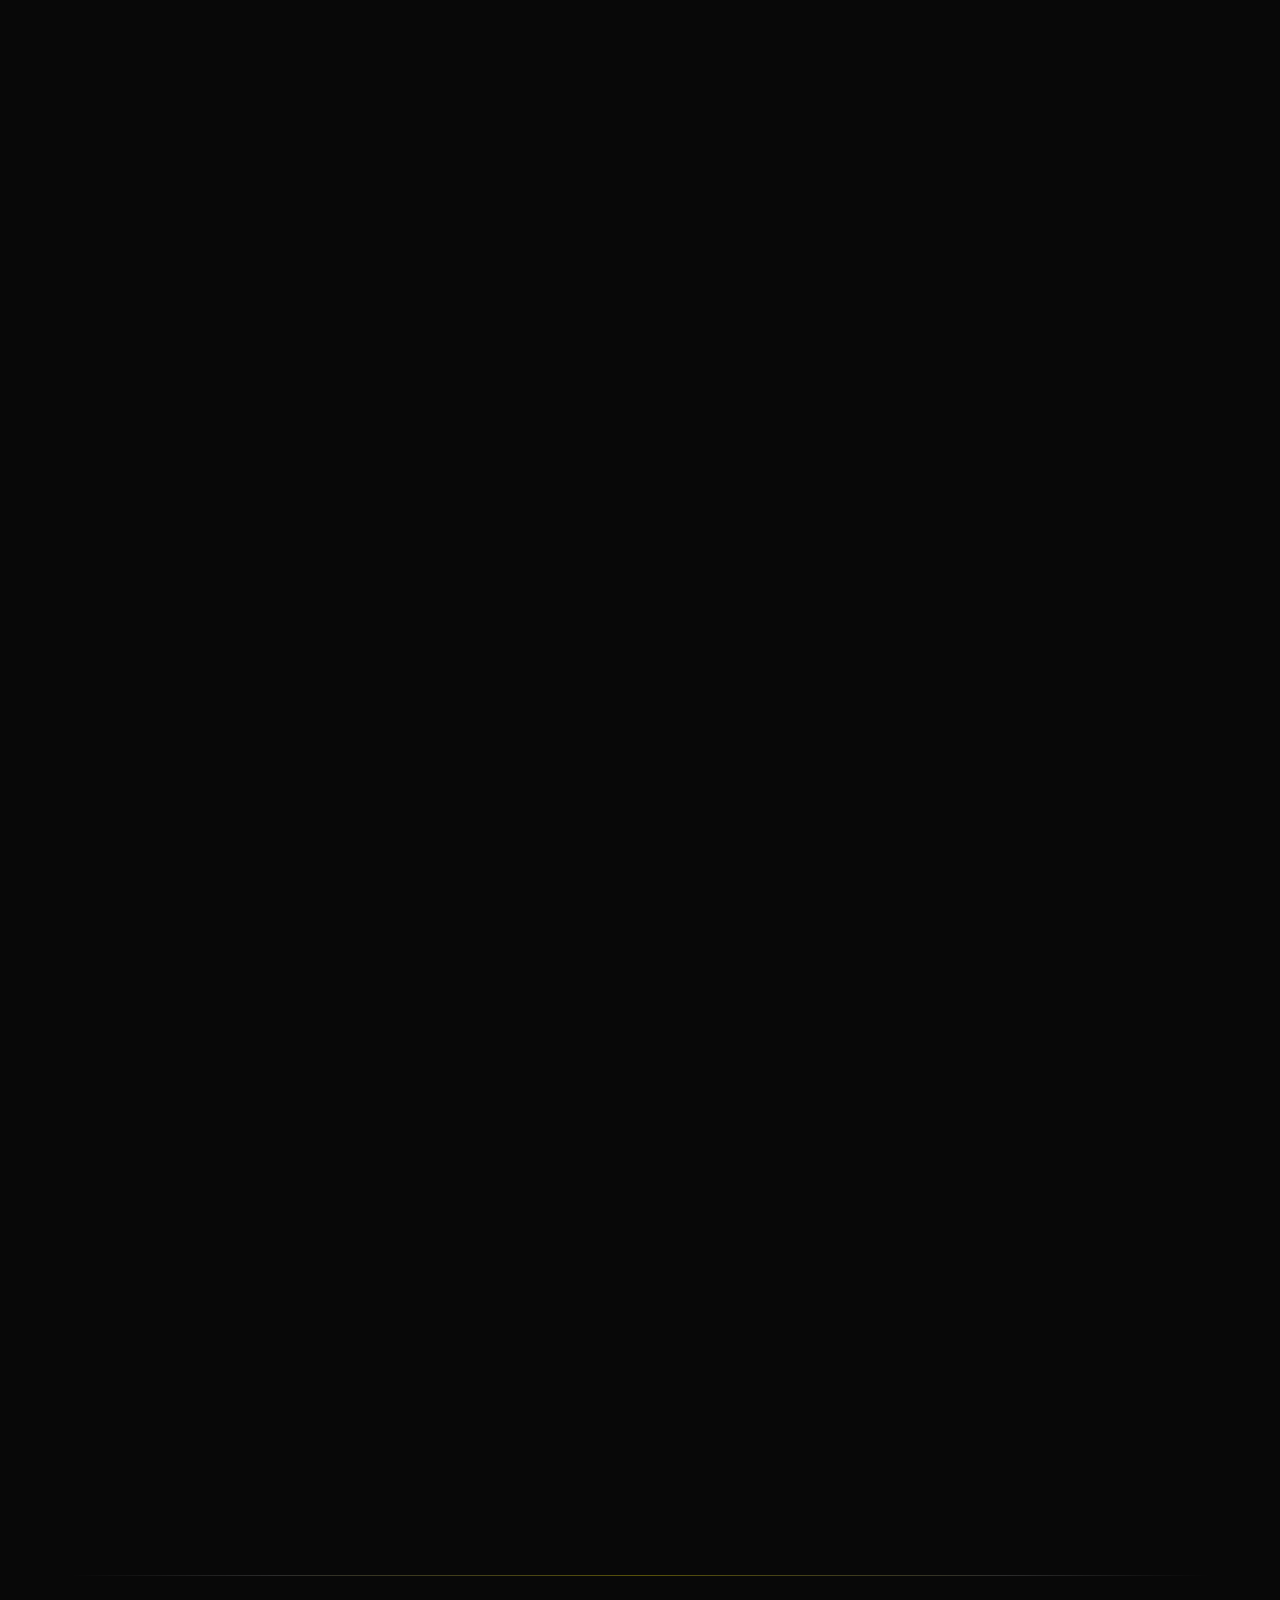
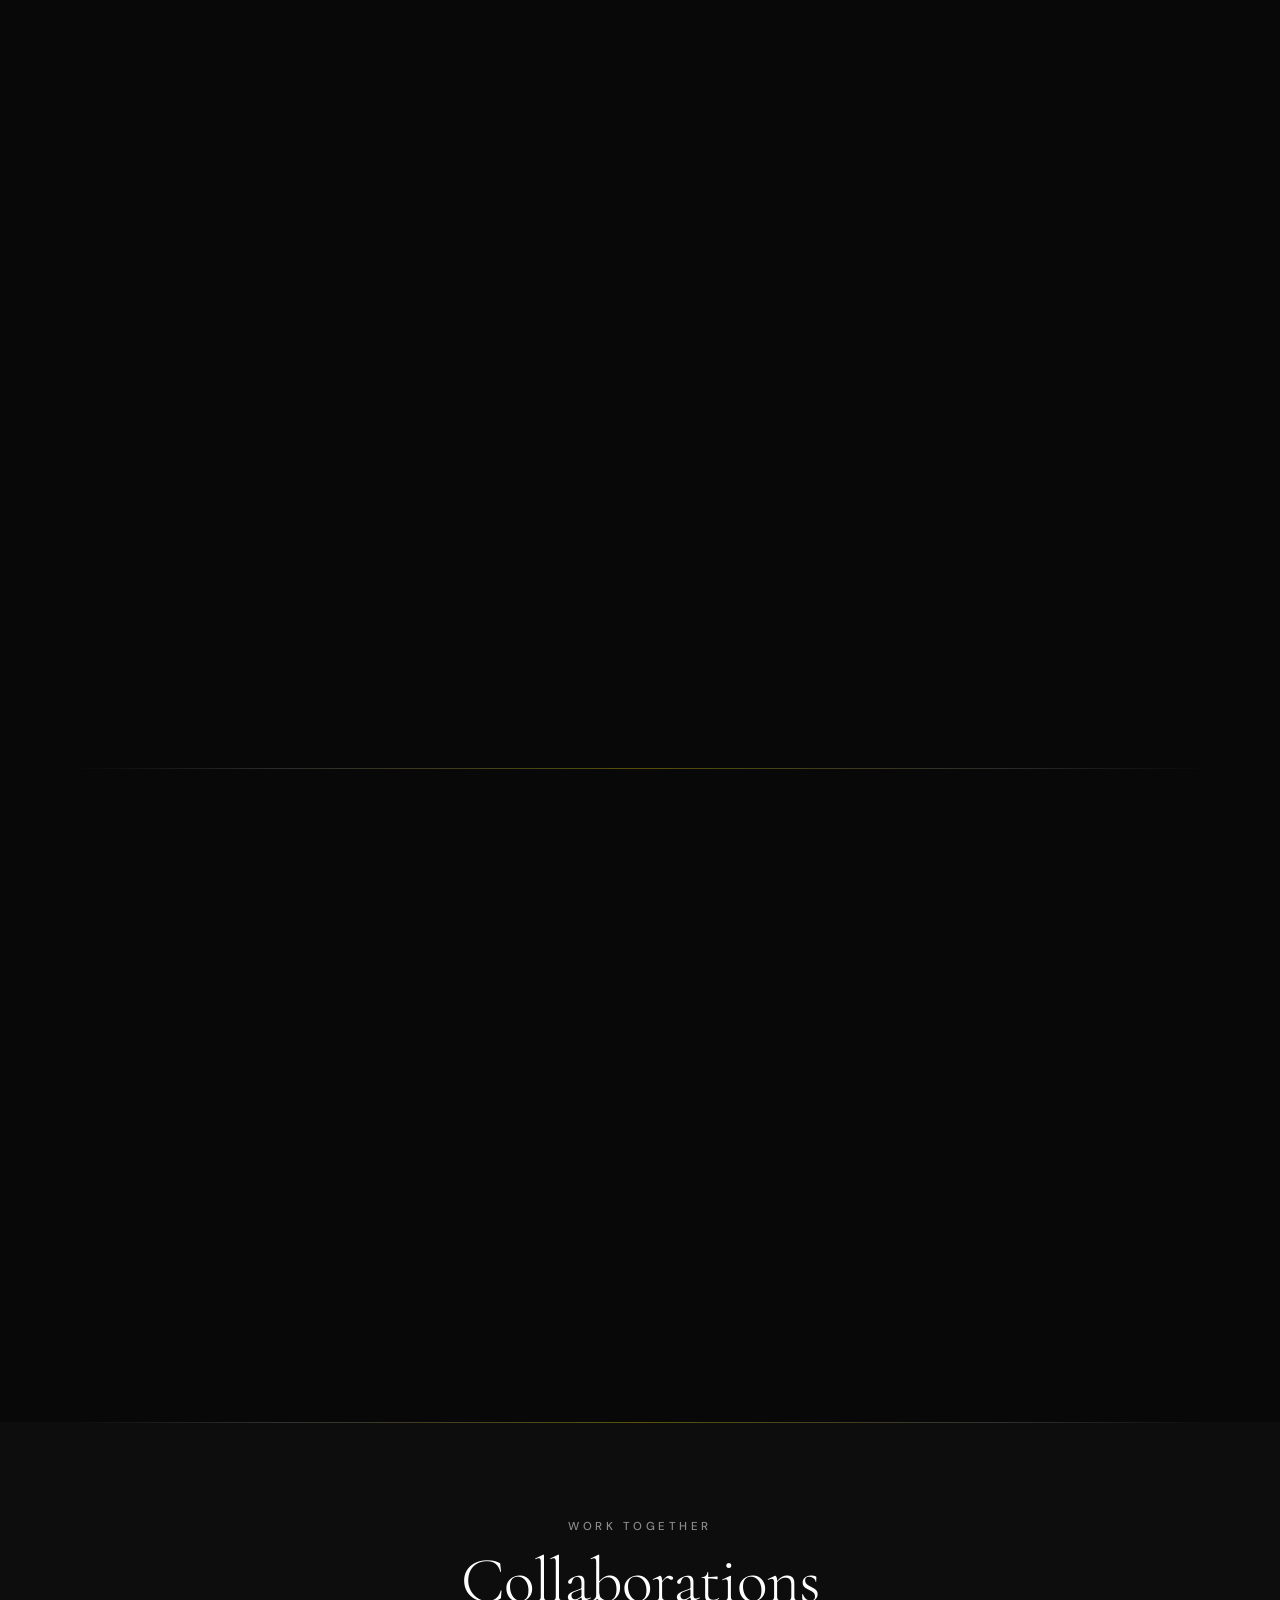
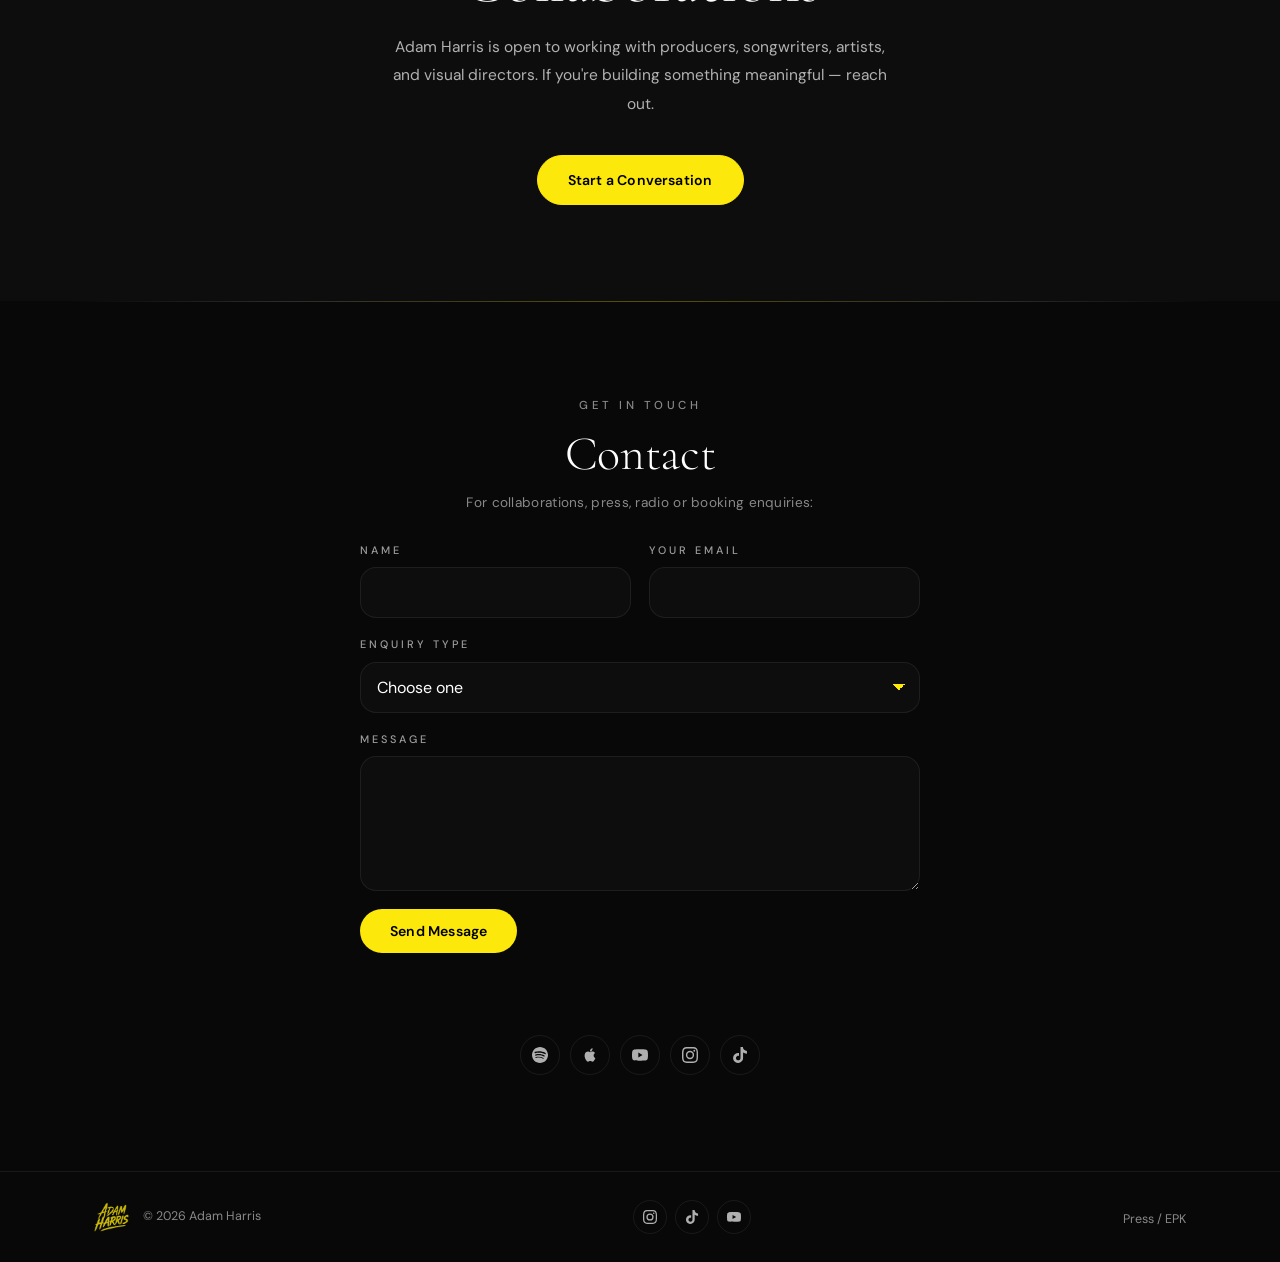
==== commit 9ec55816: "Contact form: show the reason when a message is rejected The in-page send keeps failing on phones wi" ====
--- a/index.html
+++ b/index.html
@@ -613,11 +613,21 @@
   const st=document.getElementById("cfStatus"), btn=f.querySelector(".cf-submit");
   f.addEventListener("submit",async e=>{
     e.preventDefault(); st.className="cf-status"; st.textContent=""; btn.disabled=true; const label=btn.textContent; btn.textContent="Sending…";
+    let why="";
     try{
       const r=await fetch(f.action,{method:"POST",body:new FormData(f),headers:{Accept:"application/json"}});
       if(r.ok){ f.reset(); st.classList.add("ok"); st.textContent="Thanks — your message has been sent."; }
-      else { throw new Error("bad"); }
-    }catch(err){ st.classList.add("err"); st.textContent="Sorry, that didn’t send. Please try again in a moment."; }
+      else {
+        let d={}; try{ d=await r.json(); }catch(_){}
+        const m=(d.errors&&d.errors[0]&&d.errors[0].message)||d.error||"";
+        why=(m?m+" ":"")+"[error "+r.status+"]";
+        console.warn("Contact form rejected:",r.status,d);
+        throw new Error("rejected");
+      }
+    }catch(err){
+      if(!why) why="[couldn’t reach the server]";
+      st.classList.add("err"); st.textContent="Sorry, that didn’t send. "+why+" Please try again in a moment.";
+    }
     btn.disabled=false; btn.textContent=label;
   });
 })();
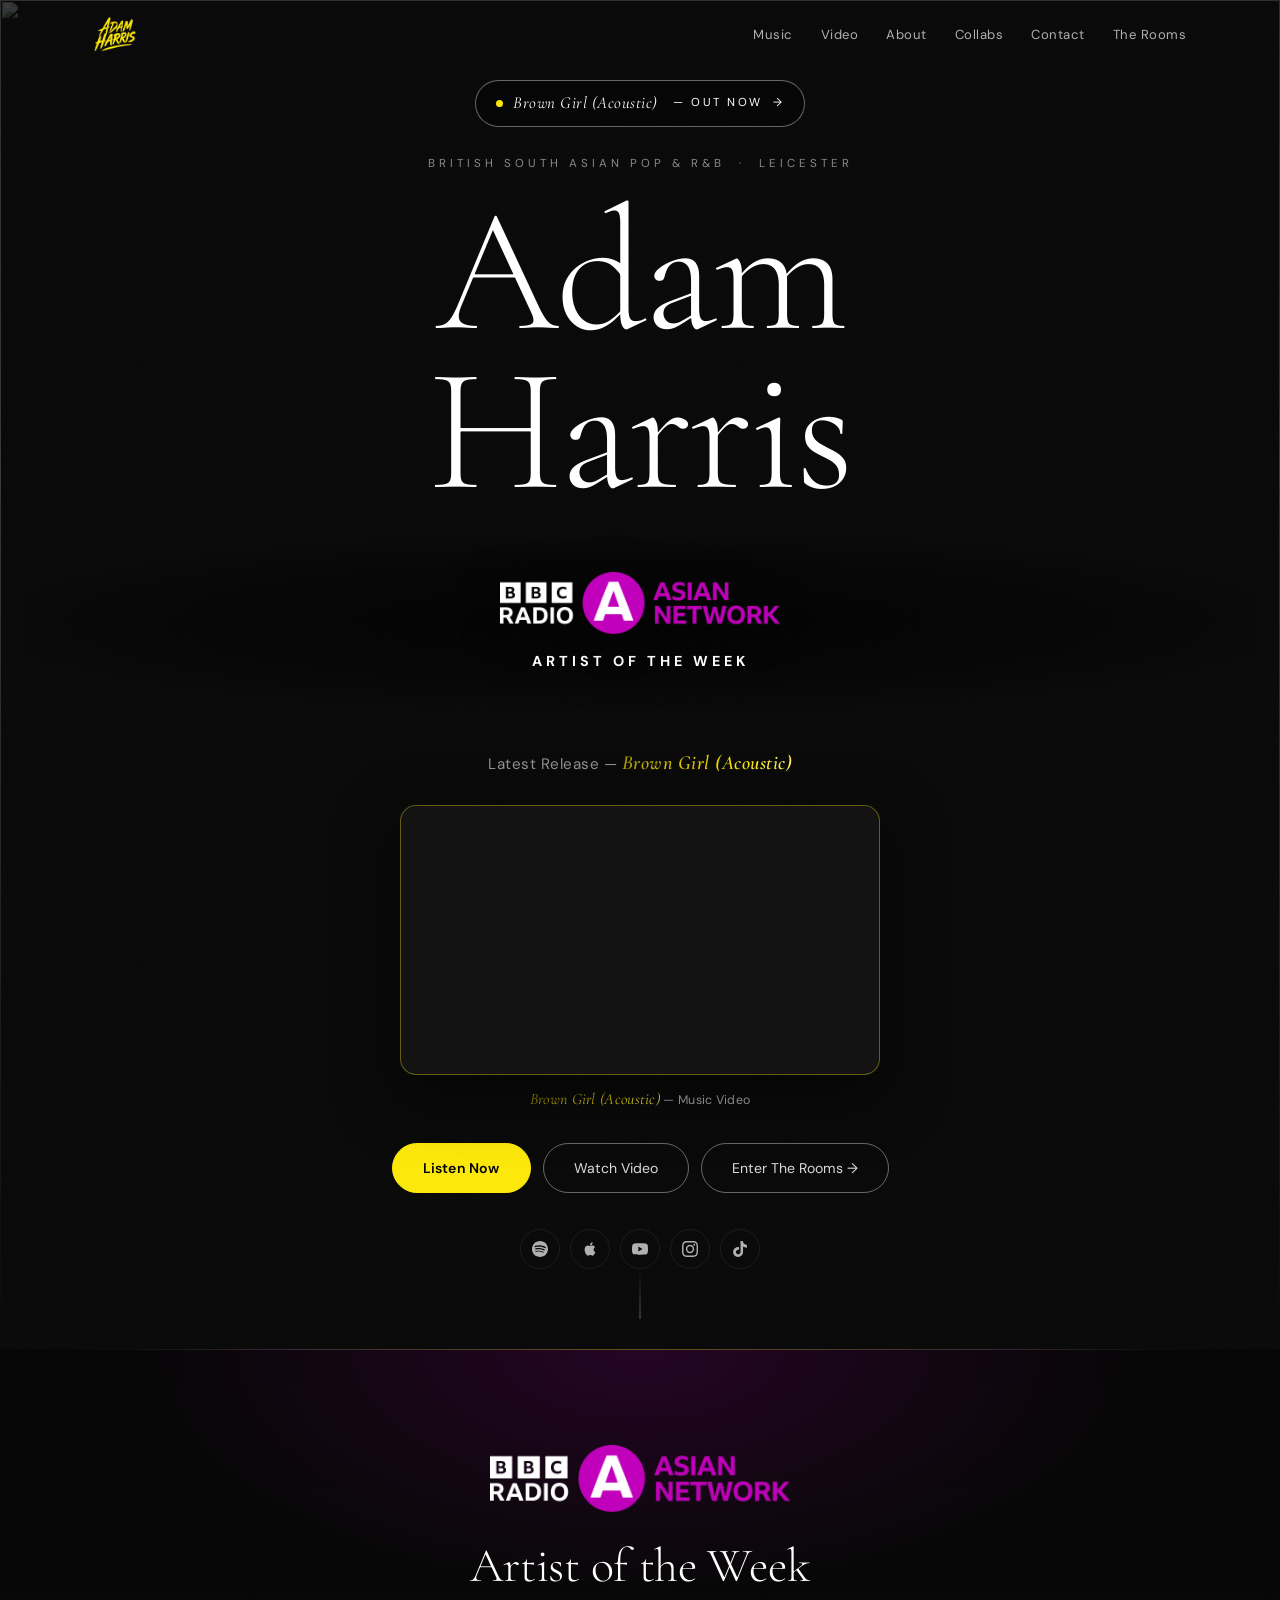
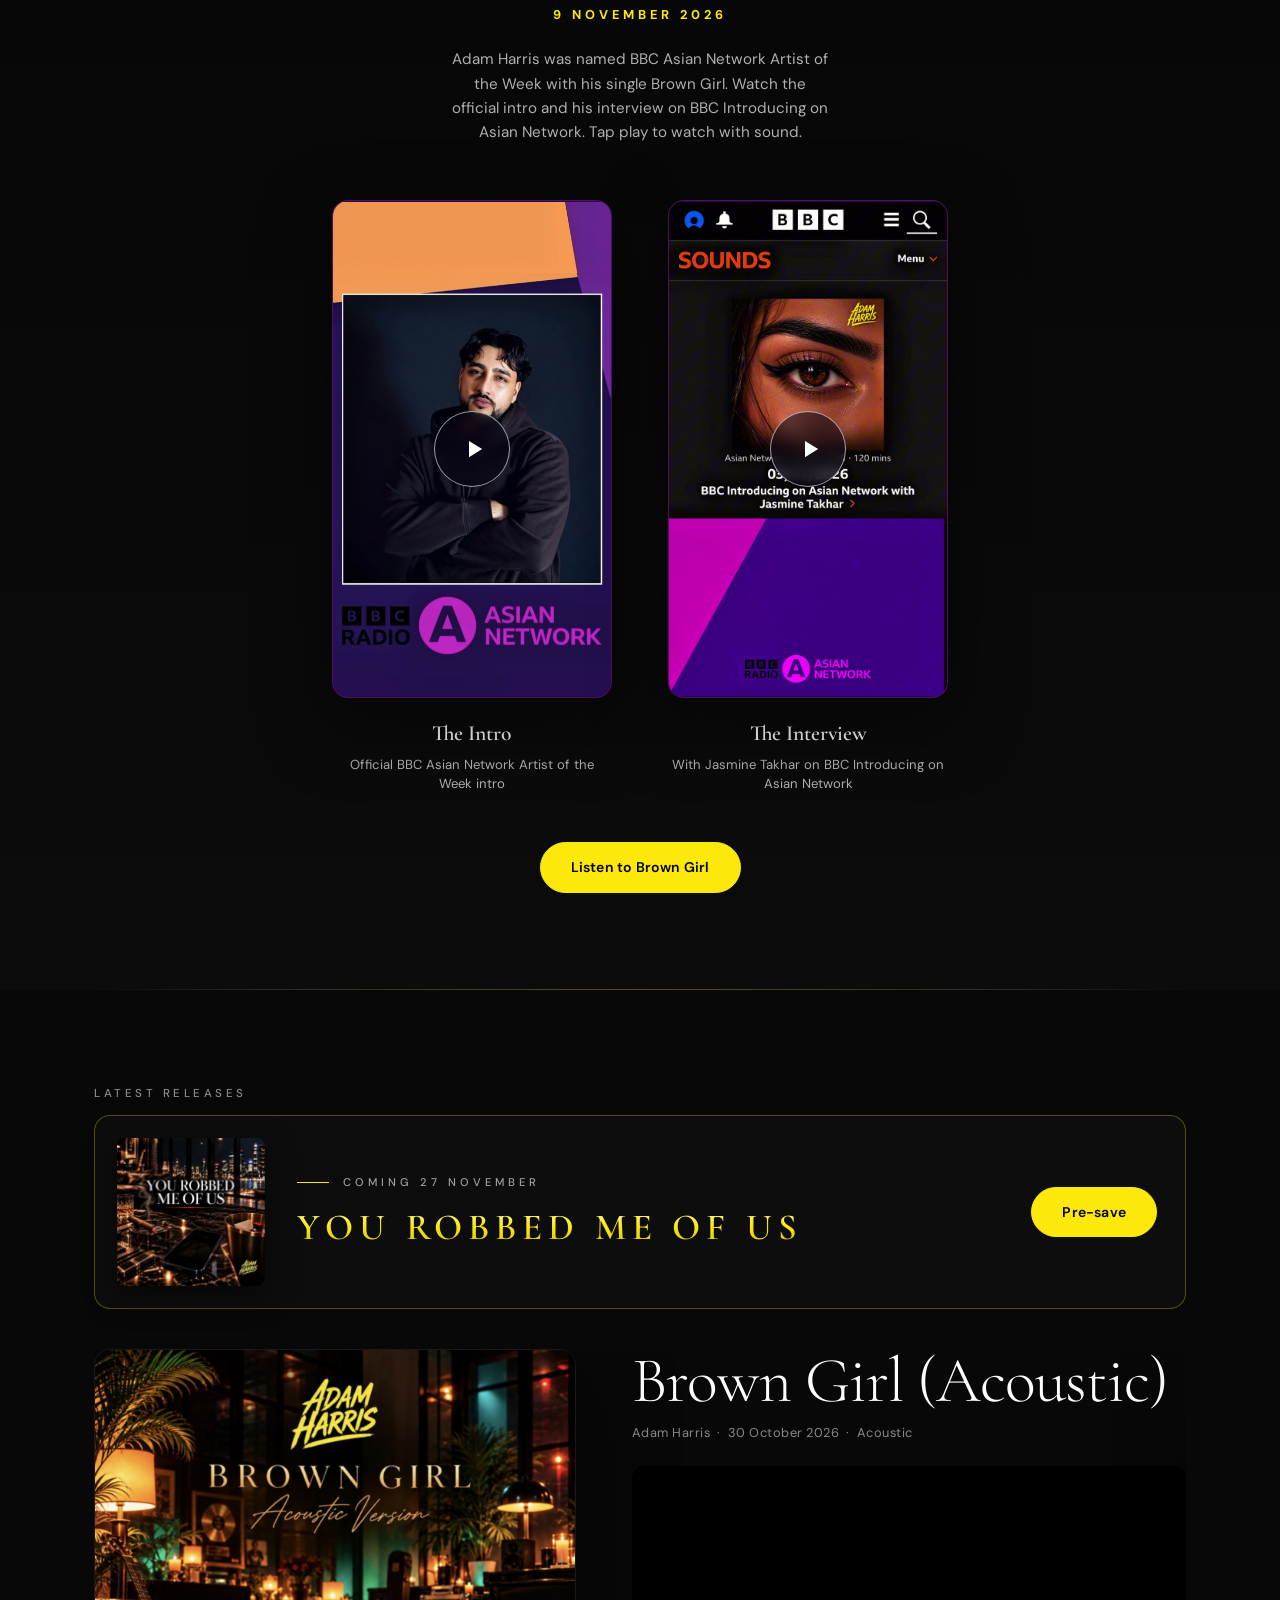
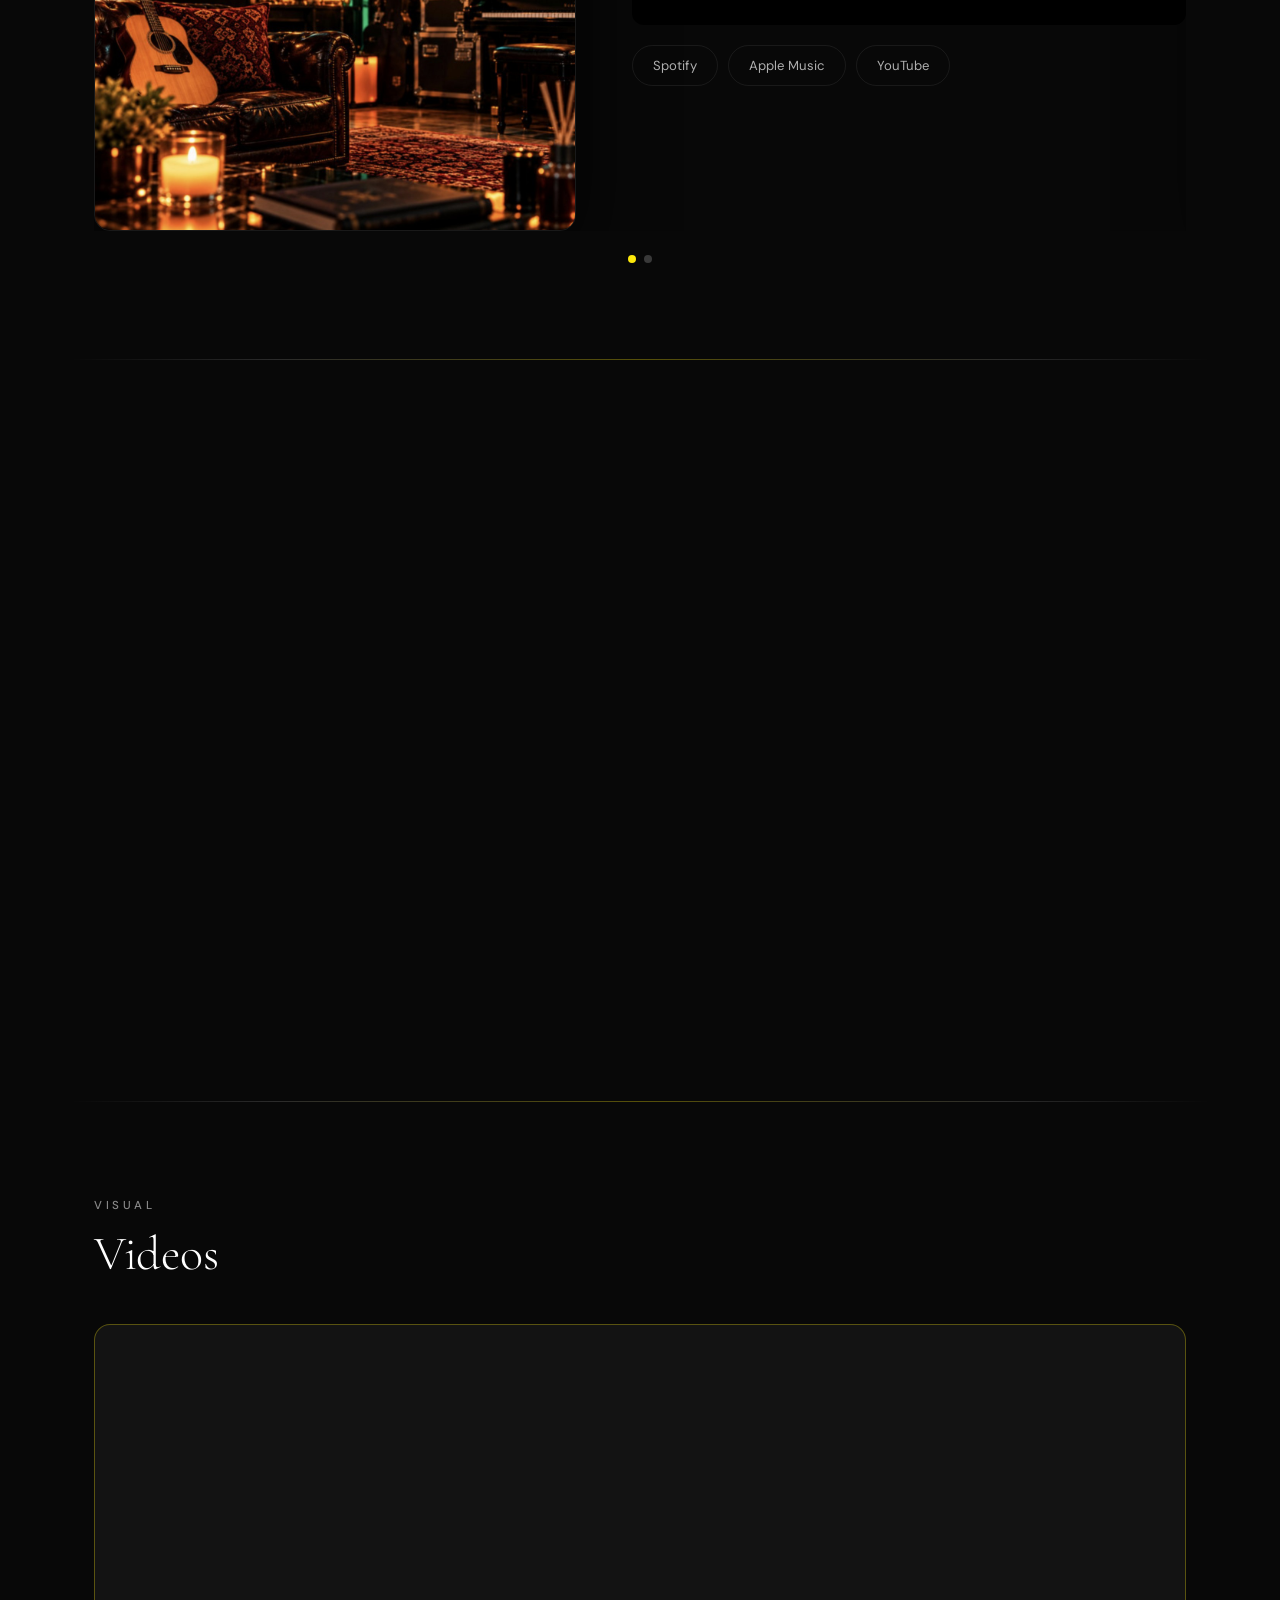
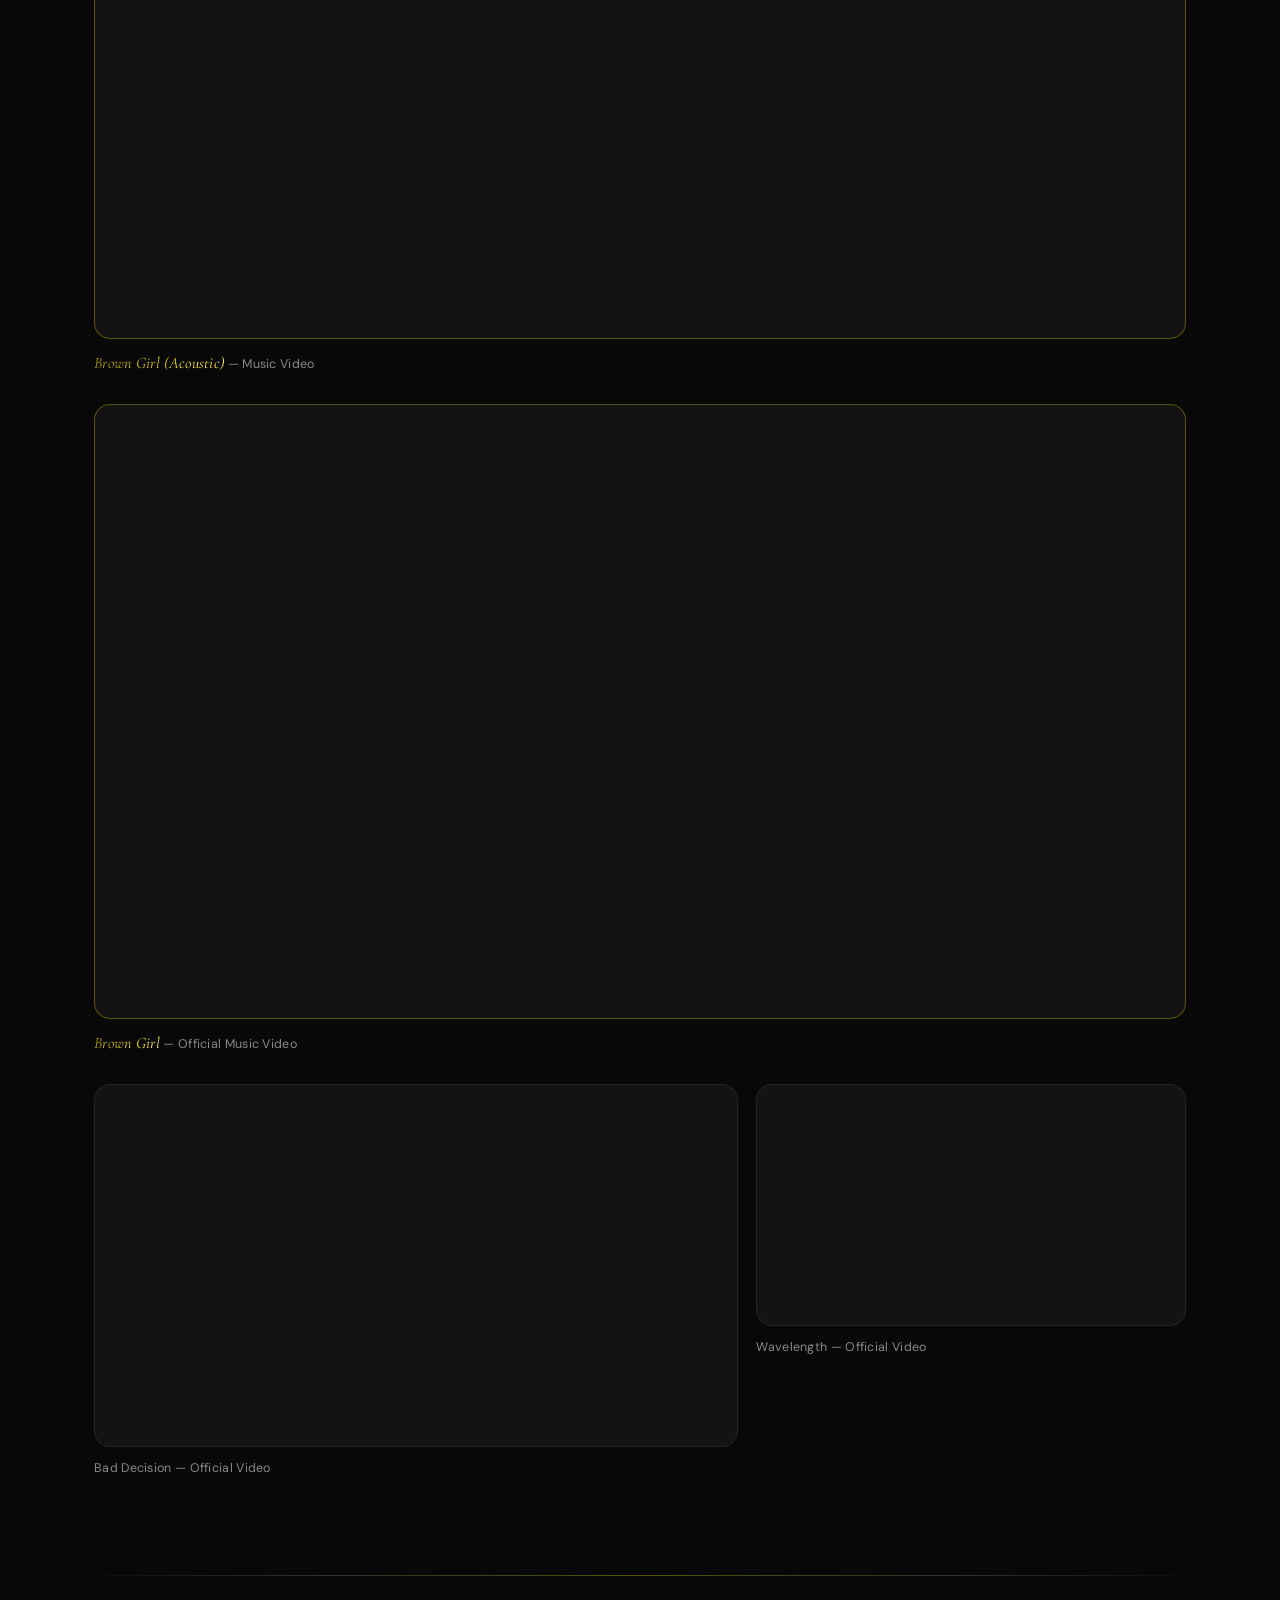
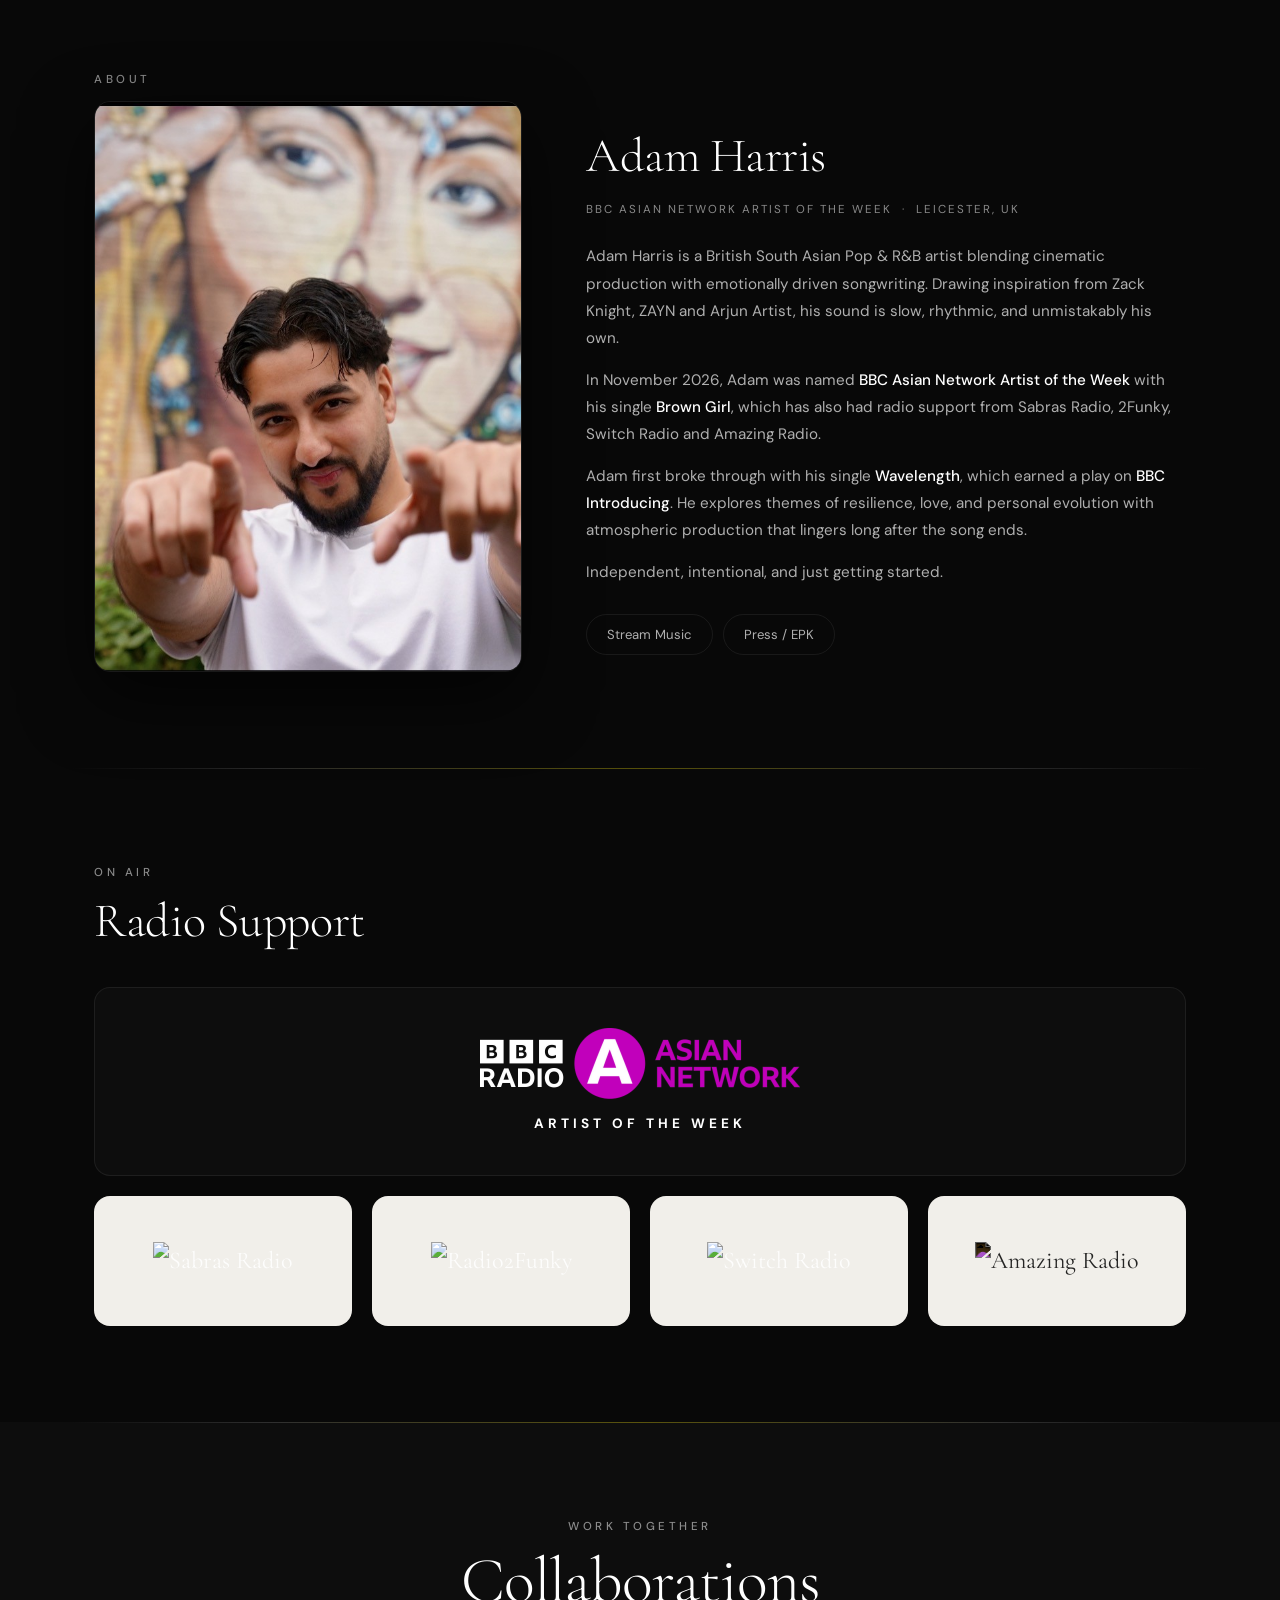
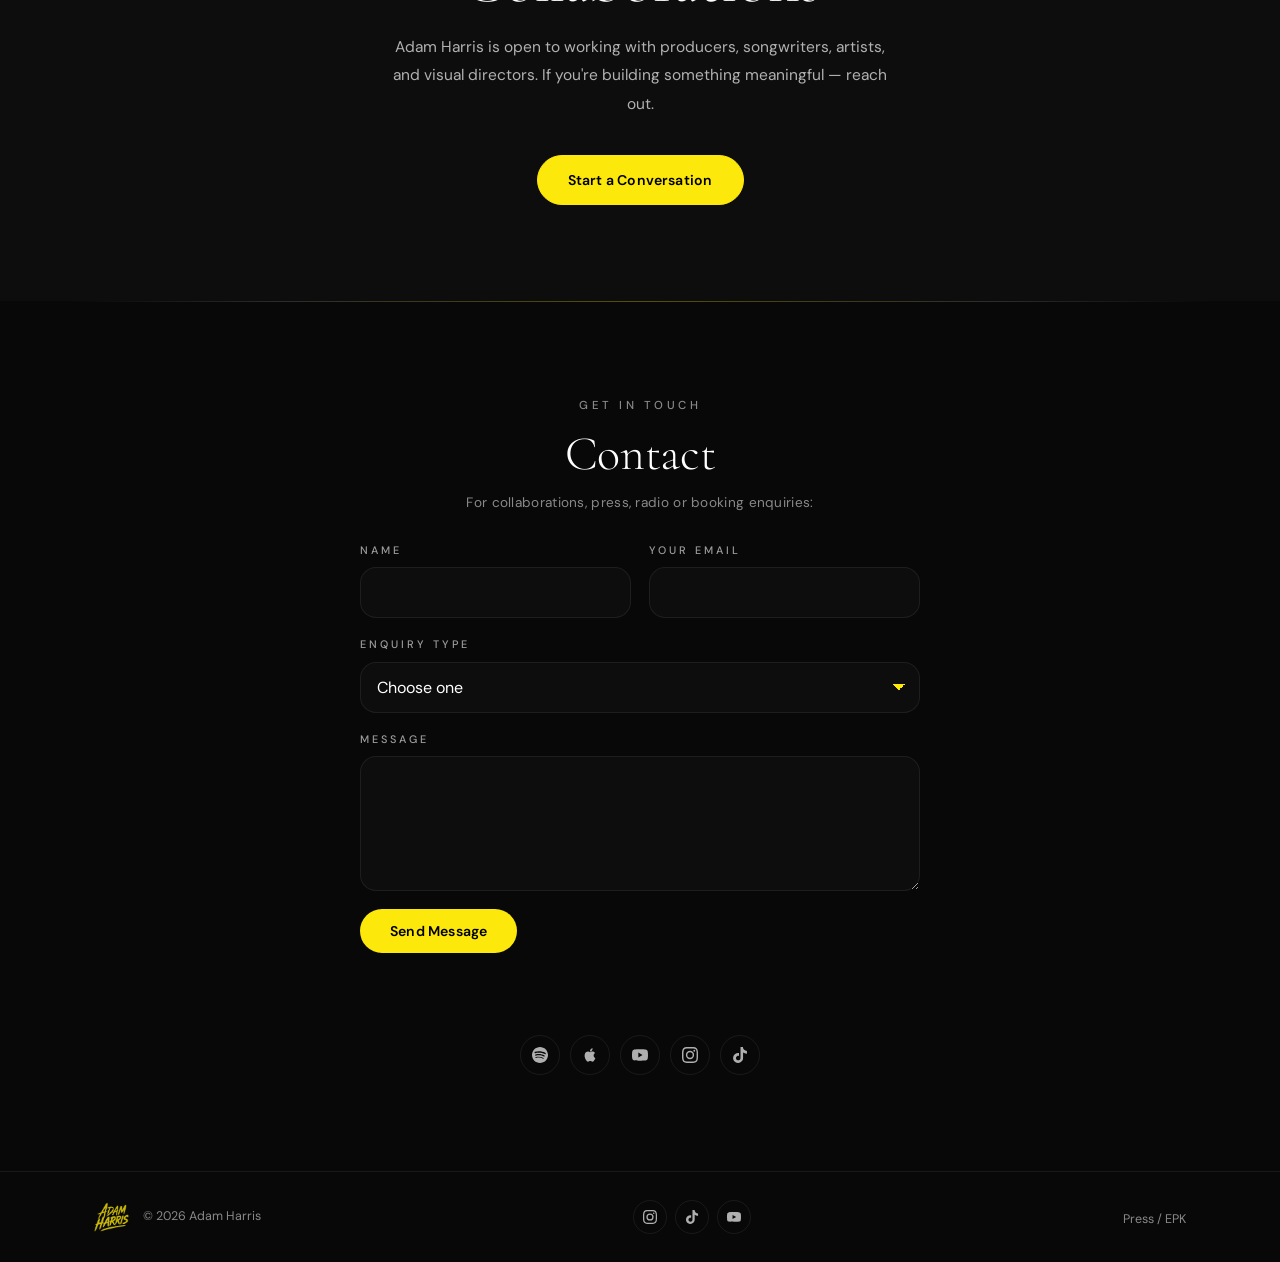
==== commit bcc82446: "Add Wikidata item to artist sameAs Links the MusicGroup entry to the new Wikidata item (Q142263071) " ====
--- a/index.html
+++ b/index.html
@@ -85,7 +85,8 @@
         "https://music.apple.com/gb/artist/adam-harris/1852372303",
         "https://www.youtube.com/@itsadamharris",
         "https://www.instagram.com/its.adamharris",
-        "https://www.tiktok.com/@itsadamharris"
+        "https://www.tiktok.com/@itsadamharris",
+        "https://www.wikidata.org/wiki/Q142263071"
       ]
     },
     {
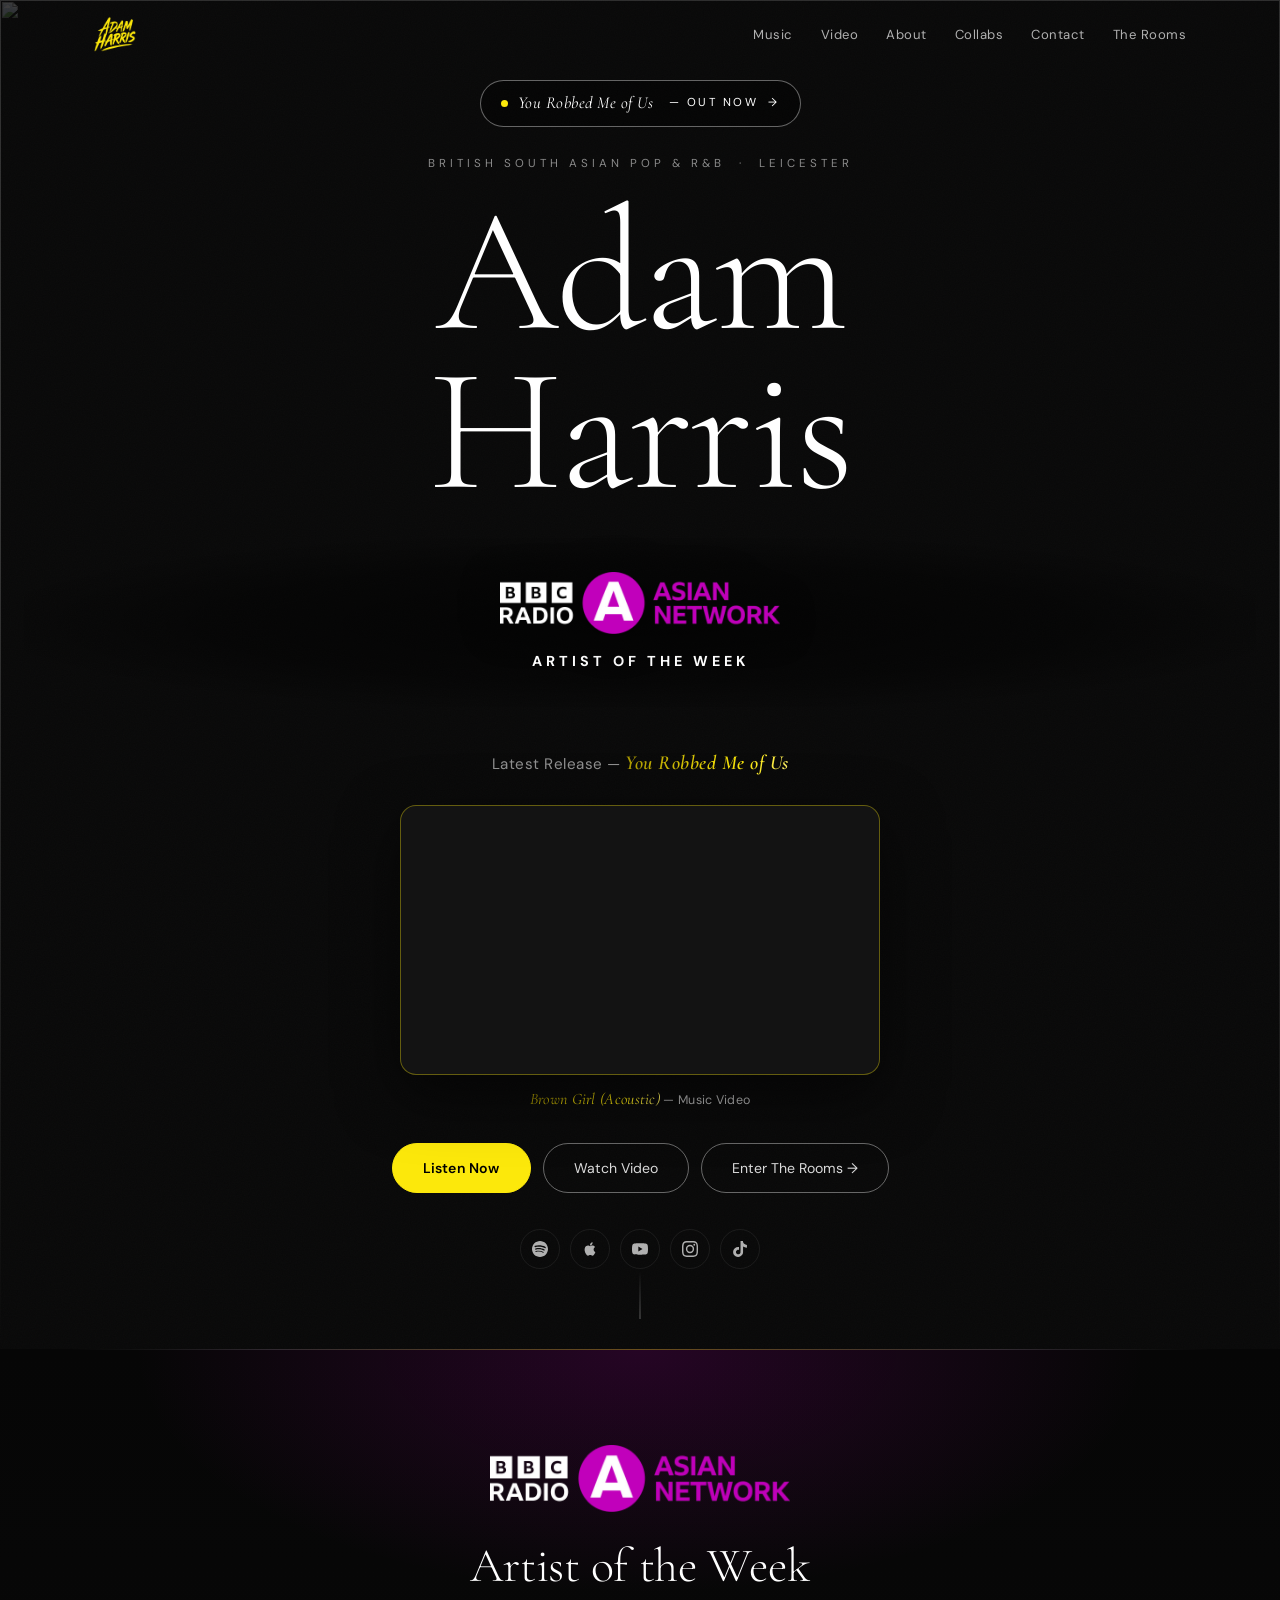
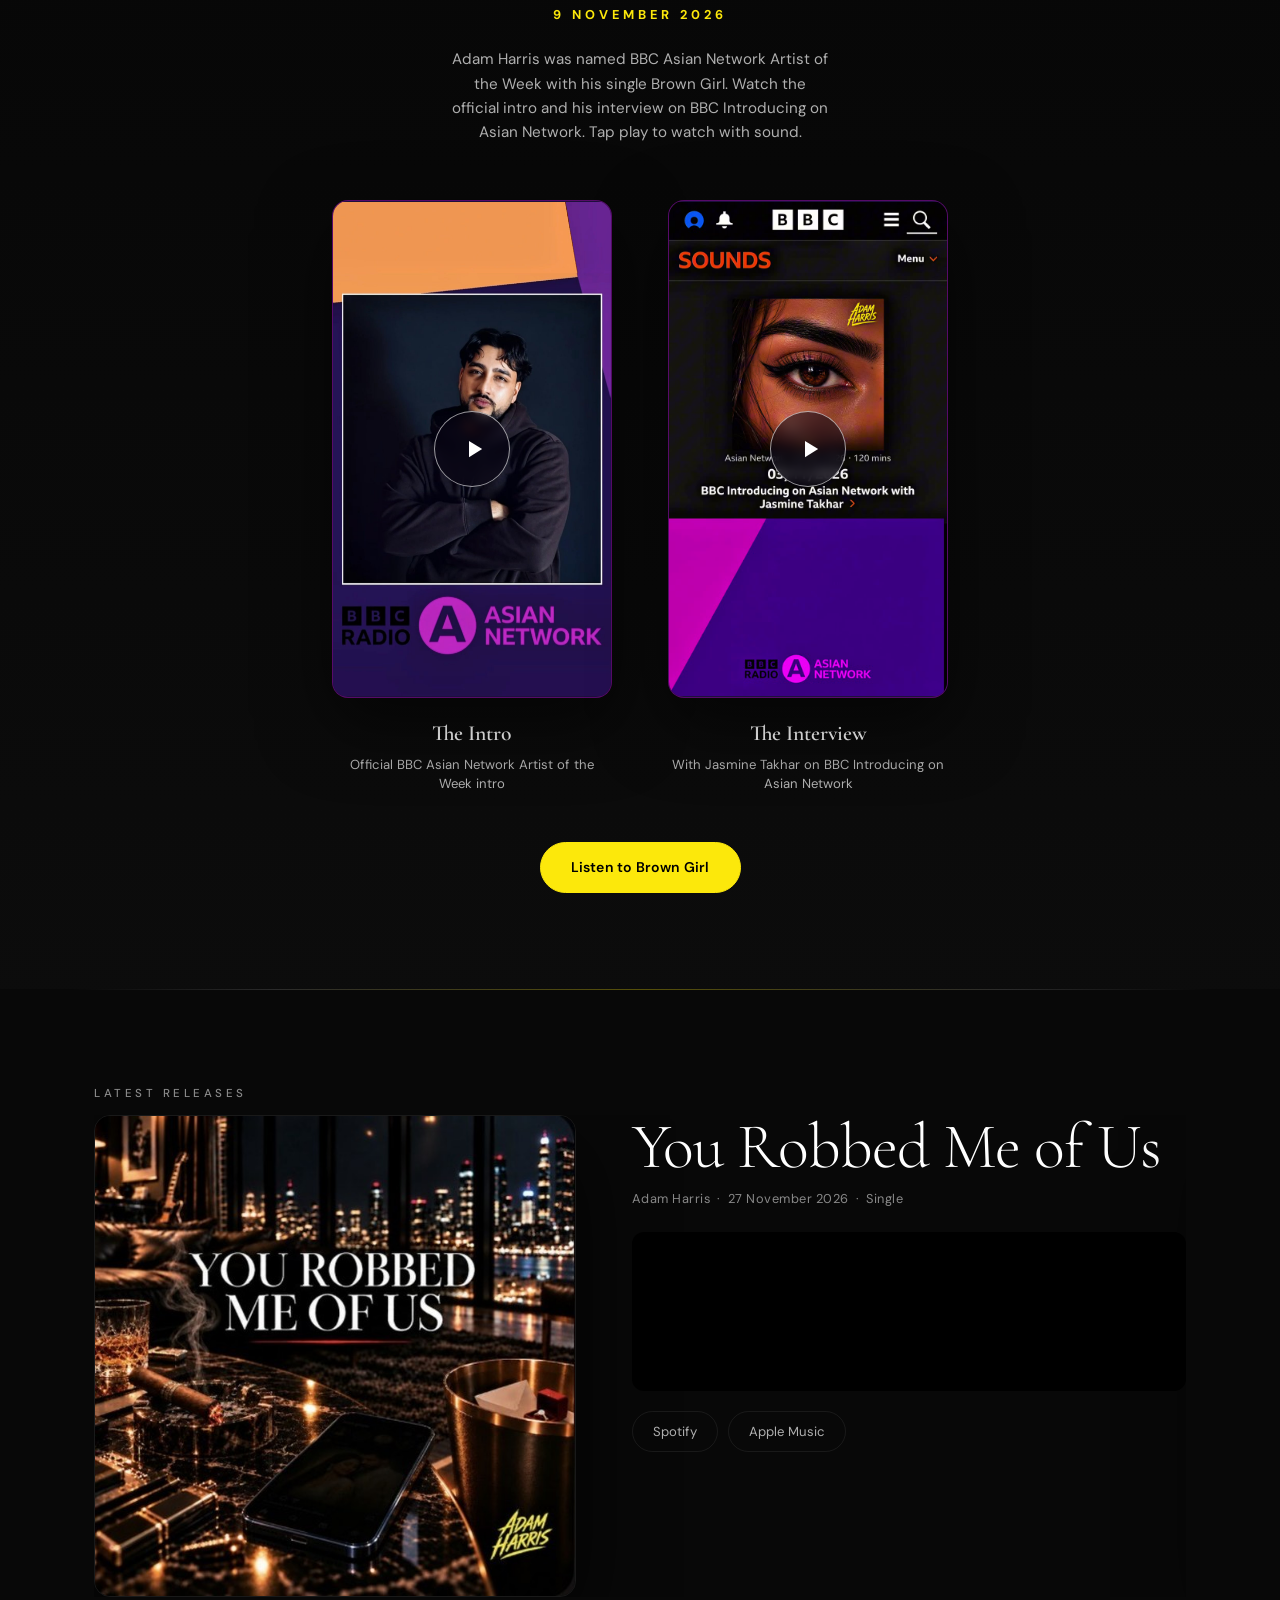
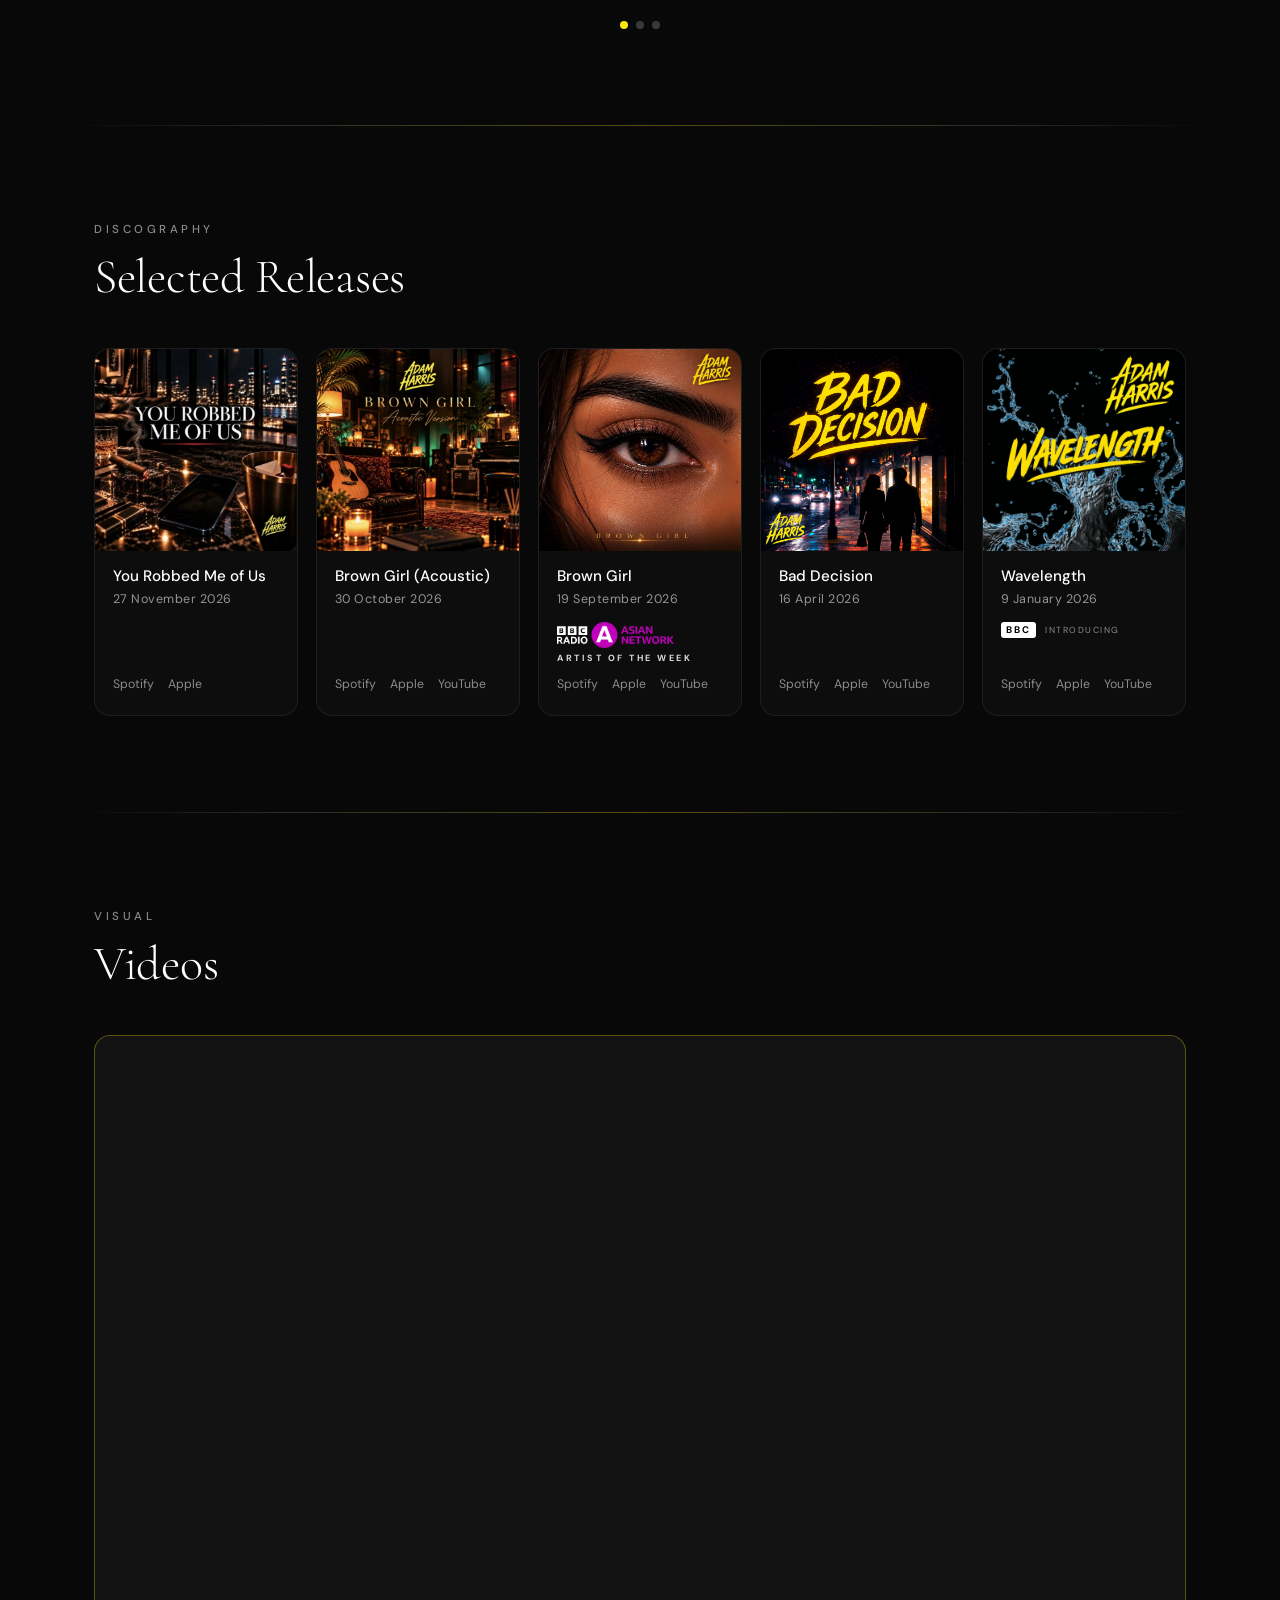
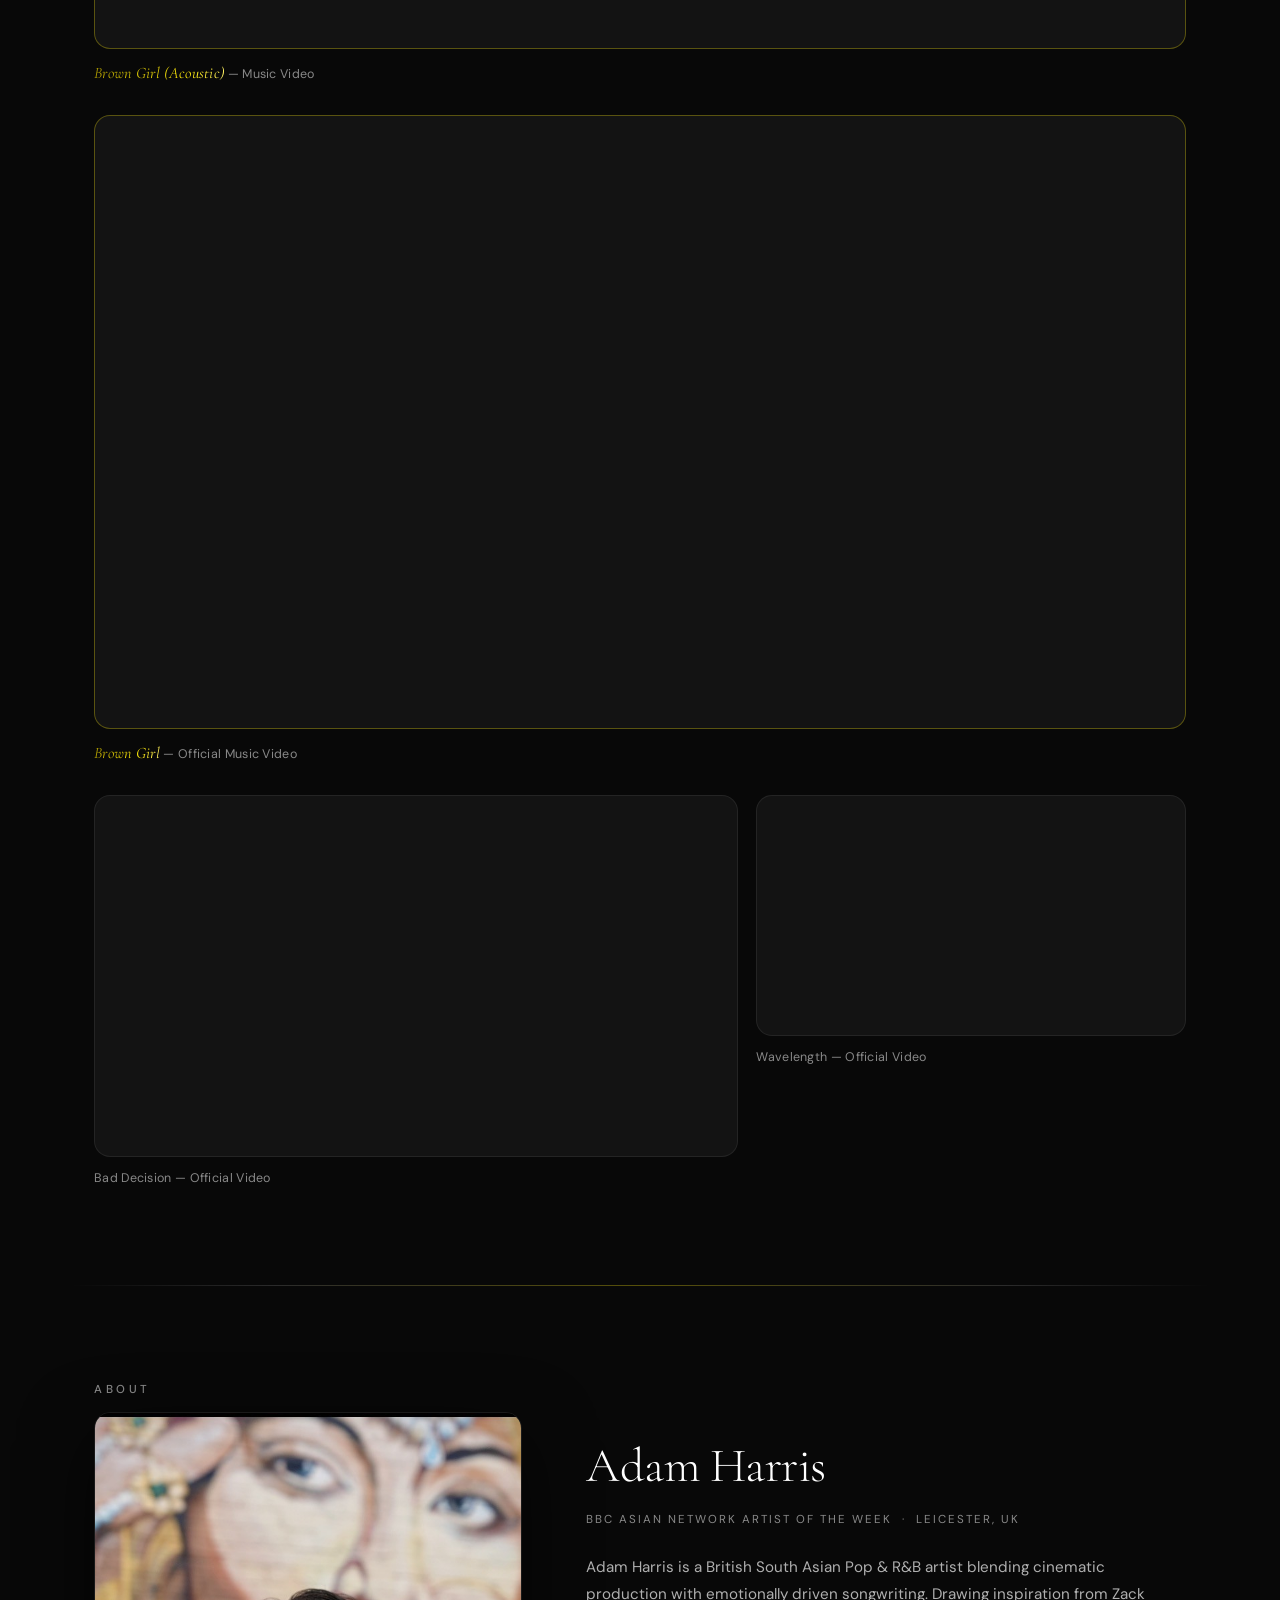
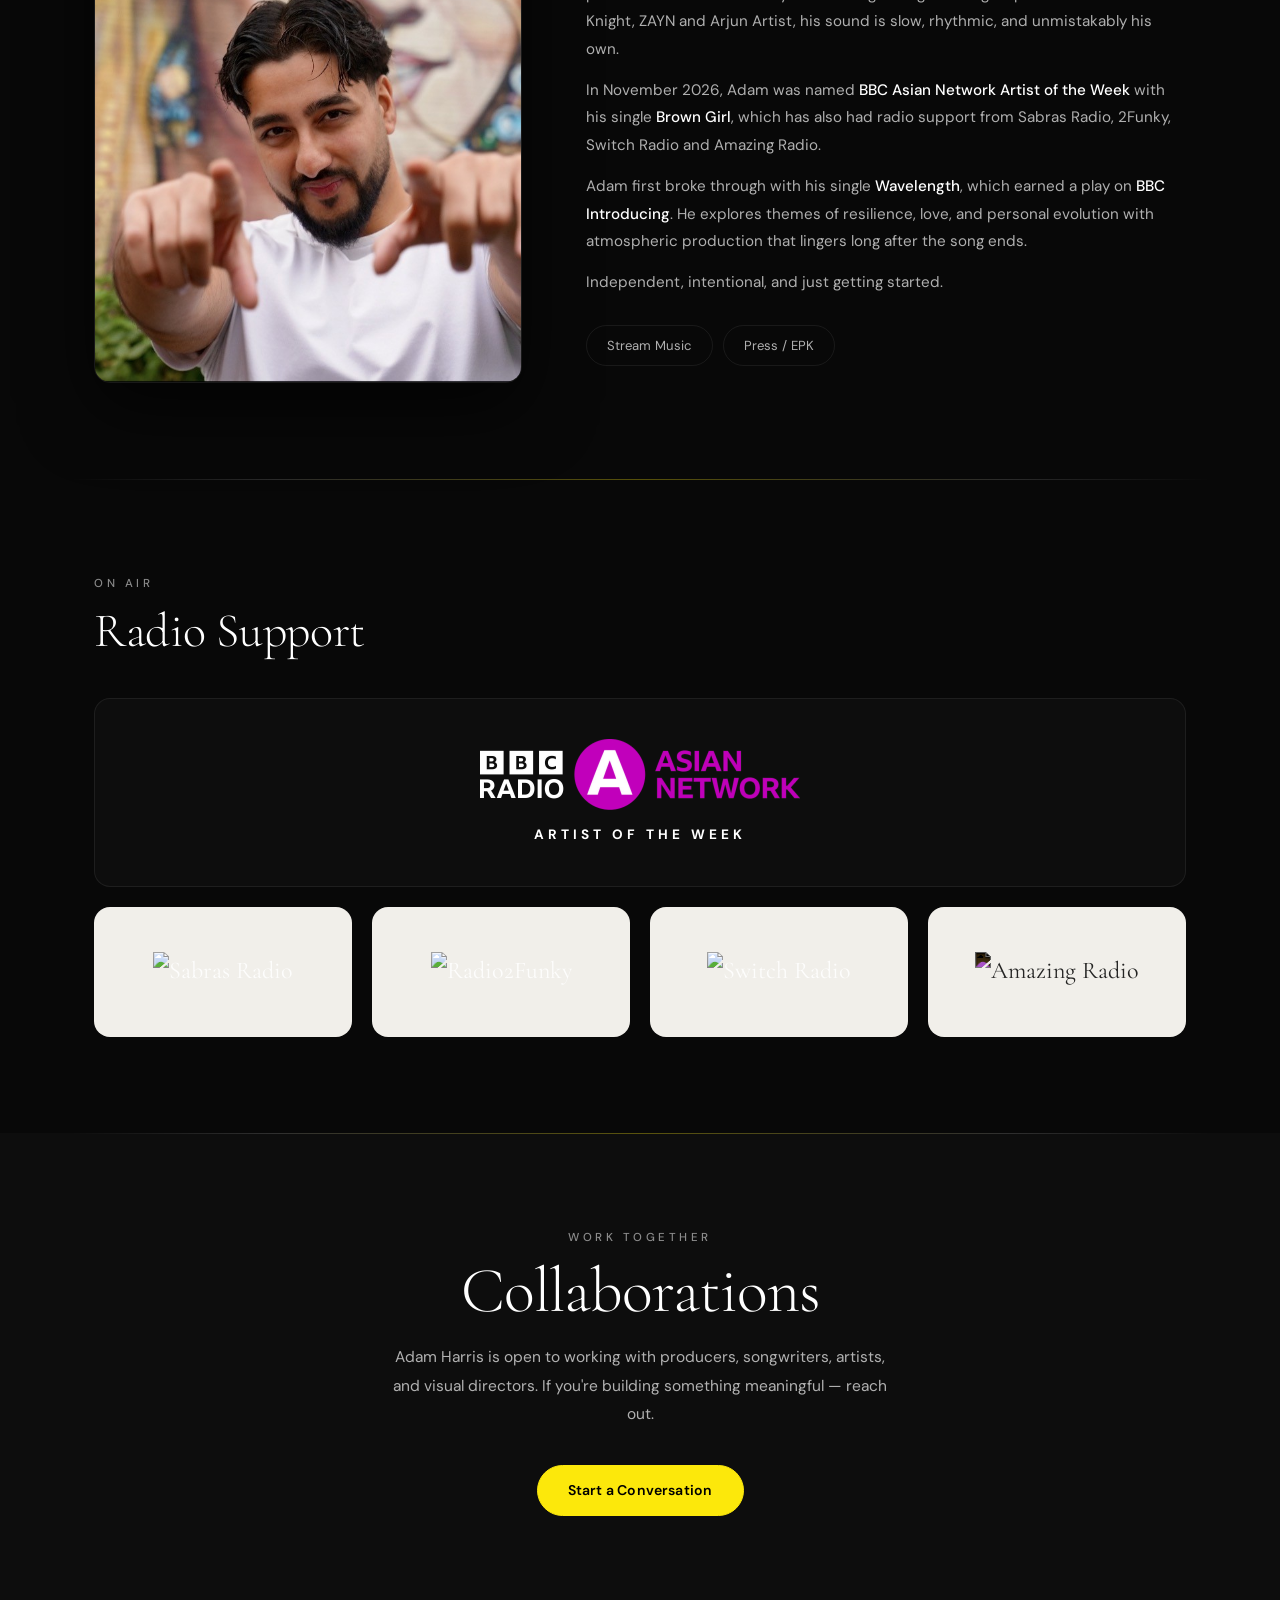
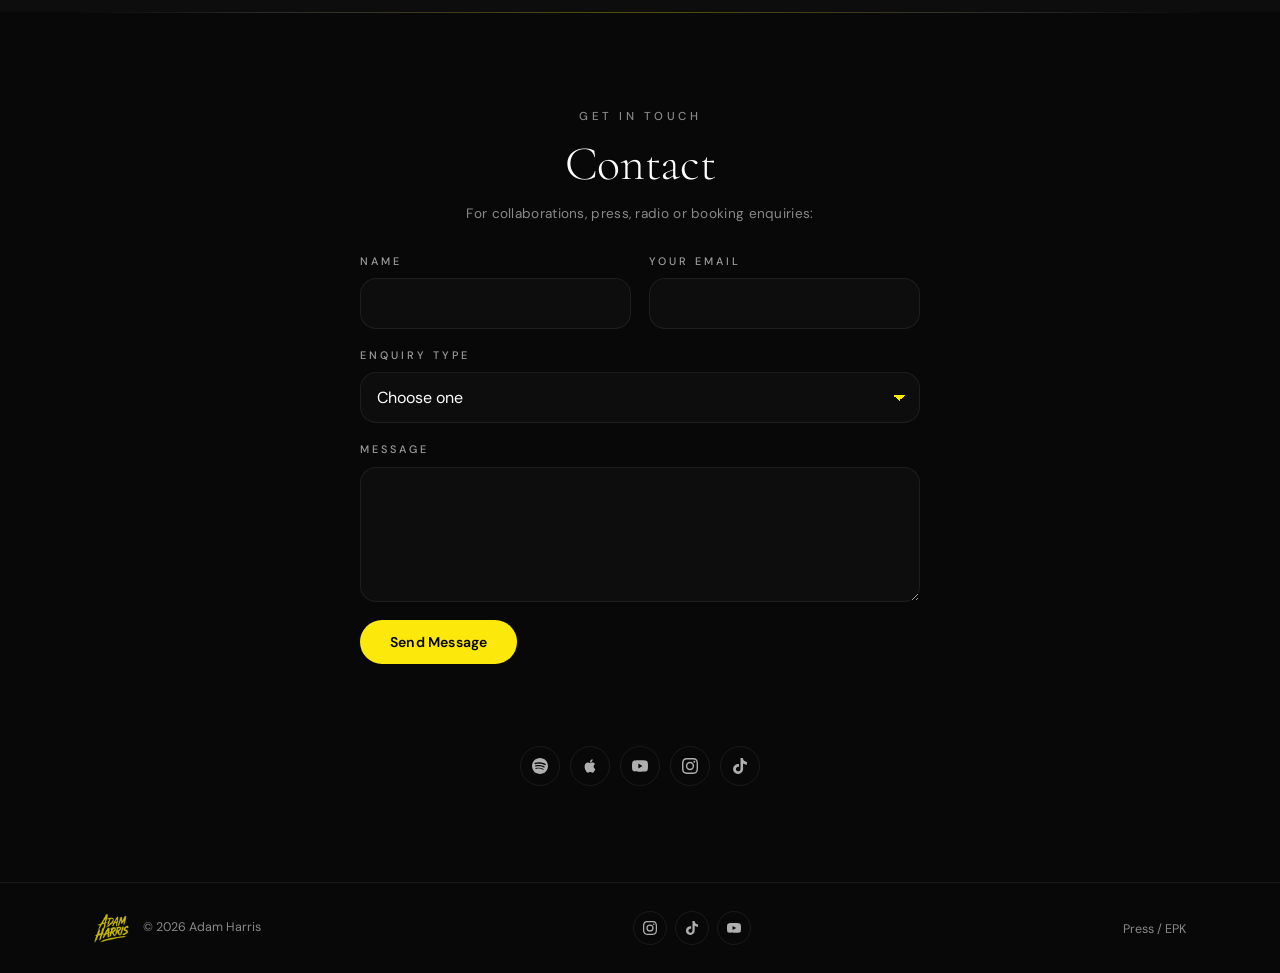
==== commit 14493a5f: "Release day: You Robbed Me of Us is out now - Hero: "Out Now" banner, "Latest Release" line and List" ====
--- a/index.html
+++ b/index.html
@@ -5,7 +5,7 @@
   <meta charset="utf-8" />
   <meta name="viewport" content="width=device-width, initial-scale=1" />
   <title>Adam Harris — British South Asian Pop &amp; R&amp;B Artist</title>
-  <meta name="description" content="British South Asian Pop &amp; R&amp;B artist Adam Harris, BBC Asian Network Artist of the Week. Stream Brown Girl (Acoustic); pre-save You Robbed Me of Us, out 27 Nov." />
+  <meta name="description" content="British South Asian Pop &amp; R&amp;B artist Adam Harris, BBC Asian Network Artist of the Week. Stream You Robbed Me of Us, out now." />
   <link rel="canonical" href="https://itsadamharris.com/" />
   <link rel="icon" href="/favicon.ico" sizes="48x48" />
   <link rel="icon" type="image/png" href="/favicon-48.png" sizes="48x48" />
@@ -15,14 +15,14 @@
   <meta property="og:type" content="website" />
   <meta property="og:site_name" content="Adam Harris" />
   <meta property="og:title" content="Adam Harris — British South Asian Pop &amp; R&amp;B Artist" />
-  <meta property="og:description" content="BBC Asian Network Artist of the Week. Stream Brown Girl (Acoustic) and pre-save You Robbed Me of Us, out 27 November." />
+  <meta property="og:description" content="BBC Asian Network Artist of the Week. Stream You Robbed Me of Us, out now." />
   <meta property="og:url" content="https://itsadamharris.com/" />
   <meta property="og:image" content="https://itsadamharris.com/assets/photos/og-adam-harris.jpg" />
   <meta name="twitter:card" content="summary" />
   <link rel="preconnect" href="https://fonts.googleapis.com" />
   <link rel="preconnect" href="https://fonts.gstatic.com" crossorigin />
   <link href="https://fonts.googleapis.com/css2?family=Cormorant+Garamond:ital,wght@0,300;0,400;0,600;1,300;1,400&family=Bangers&family=DM+Sans:opsz,wght@9..40,300;9..40,400;9..40,500;9..40,700&display=swap" rel="stylesheet" />
-  <link rel="stylesheet" href="style.css?v=20261119k" />
+  <link rel="stylesheet" href="style.css?v=20261127a" />
   <script type="application/ld+json">
 {
   "@context": "https://schema.org",
@@ -57,6 +57,12 @@
       "track": [
         {
           "@type": "MusicRecording",
+          "name": "You Robbed Me of Us",
+          "datePublished": "2026-11-27",
+          "url": "https://open.spotify.com/album/3UWR3ayJ5bSymG3keMf6Ov"
+        },
+        {
+          "@type": "MusicRecording",
           "name": "Brown Girl (Acoustic)",
           "datePublished": "2026-10-30",
           "url": "https://open.spotify.com/track/7gCsZPCeeyeWgW12YnykNP"
@@ -88,15 +94,6 @@
         "https://www.tiktok.com/@itsadamharris",
         "https://www.wikidata.org/wiki/Q142263071"
       ]
-    },
-    {
-      "@type": "MusicRecording",
-      "name": "You Robbed Me of Us",
-      "datePublished": "2026-11-27",
-      "url": "https://distrokid.com/hyperfollow/itsadamharris/you-robbed-me-of-us",
-      "byArtist": {
-        "@id": "https://itsadamharris.com/#artist"
-      }
     },
     {
       "@type": "VideoObject",
@@ -193,7 +190,7 @@
     <div class="hero-grain"></div>
   </div>
   <div class="hero-content">
-    <a href="https://open.spotify.com/track/7gCsZPCeeyeWgW12YnykNP" target="_blank" rel="noopener" class="hero-out-now"><span class="hero-out-now-dot" aria-hidden="true"></span><em>Brown Girl (Acoustic)</em>&nbsp;— Out Now <span aria-hidden="true">→</span></a>
+    <a href="https://open.spotify.com/album/3UWR3ayJ5bSymG3keMf6Ov" target="_blank" rel="noopener" class="hero-out-now"><span class="hero-out-now-dot" aria-hidden="true"></span><em>You Robbed Me of Us</em>&nbsp;— Out Now <span aria-hidden="true">→</span></a>
     <p class="hero-eyebrow">British South Asian Pop &amp; R&amp;B<span class="hero-eyebrow-loc"> &nbsp;·&nbsp; Leicester</span></p>
     <h1 class="hero-name">
       <span class="hero-name-line">Adam</span>
@@ -204,7 +201,7 @@
       <p class="hero-accolade-title">Artist of the Week</p>
     </div>
     <div class="hero-divider"></div>
-    <p class="hero-release hero-release--shine"><span class="shine-silver">Latest Release —</span> <em class="shine-gold">Brown Girl (Acoustic)</em></p>
+    <p class="hero-release hero-release--shine"><span class="shine-silver">Latest Release —</span> <em class="shine-gold">You Robbed Me of Us</em></p>
     <!-- Brown Girl (Acoustic) performance -->
     <div class="hero-video">
       <div class="vwrap">
@@ -213,7 +210,7 @@
       <p class="hero-video-label"><span class="shine-gold">Brown Girl (Acoustic)</span> — Music Video</p>
     </div>
     <div class="hero-btns">
-      <a href="https://open.spotify.com/track/7gCsZPCeeyeWgW12YnykNP" target="_blank" rel="noopener" class="btn-solid">Listen Now</a>
+      <a href="https://open.spotify.com/album/3UWR3ayJ5bSymG3keMf6Ov" target="_blank" rel="noopener" class="btn-solid">Listen Now</a>
       <a href="#video" class="btn-ghost">Watch Video</a>
       <a href="/the-rooms/" class="btn-ghost">Enter The Rooms →</a>
     </div>
@@ -275,15 +272,25 @@
 <section class="release" id="release">
   <div class="sc reveal">
     <p class="eyebrow">Latest Releases</p>
-    <div class="upcoming">
-      <img class="upcoming-cover" src="assets/photos/you-robbed-me-of-us.jpg" alt="You Robbed Me of Us cover art" width="600" height="600" loading="lazy" />
-      <div class="upcoming-copy">
-        <p class="upcoming-kicker">Coming 27 November</p>
-        <h2 class="upcoming-title">You Robbed Me of Us</h2>
-      </div>
-      <a href="https://distrokid.com/hyperfollow/itsadamharris/you-robbed-me-of-us" target="_blank" rel="noopener" class="btn-solid">Pre-save</a>
-    </div>
     <div class="release-carousel" id="releaseCarousel">
+      <div class="release-slide">
+        <div class="release-grid">
+          <div class="release-art">
+            <img src="assets/photos/you-robbed-me-of-us.jpg" alt="You Robbed Me of Us – Adam Harris cover art" width="600" height="600" />
+          </div>
+          <div class="release-info">
+            <h2 class="release-title">You Robbed Me of Us</h2>
+            <p class="release-meta">Adam Harris &nbsp;·&nbsp; 27 November 2026 &nbsp;·&nbsp; Single</p>
+            <div class="spotify-embed">
+              <iframe src="https://open.spotify.com/embed/album/3UWR3ayJ5bSymG3keMf6Ov?utm_source=generator&theme=0" width="100%" height="152" frameborder="0" allowfullscreen allow="autoplay; clipboard-write; encrypted-media; fullscreen; picture-in-picture" loading="lazy" title="You Robbed Me of Us on Spotify"></iframe>
+            </div>
+            <div class="release-btns">
+              <a href="https://open.spotify.com/album/3UWR3ayJ5bSymG3keMf6Ov" target="_blank" rel="noopener" class="btn-outline">Spotify</a>
+              <a href="https://music.apple.com/gb/album/you-robbed-me-of-us/6833263947?i=6833263949" target="_blank" rel="noopener" class="btn-outline">Apple Music</a>
+            </div>
+          </div>
+        </div>
+      </div>
       <div class="release-slide">
         <div class="release-grid">
           <div class="release-art">
@@ -330,6 +337,7 @@
     <div class="release-dots" id="releaseDots">
       <button class="release-dot active" type="button" aria-label="Go to slide 1"></button>
       <button class="release-dot" type="button" aria-label="Go to slide 2"></button>
+      <button class="release-dot" type="button" aria-label="Go to slide 3"></button>
     </div>
   </div>
 </section>
@@ -339,6 +347,20 @@
     <p class="eyebrow">Discography</p>
     <h2 class="sh">Selected Releases</h2>
     <div class="releases-grid">
+      <div class="rc">
+        <div class="rc-art">
+          <img src="assets/photos/you-robbed-me-of-us.jpg" alt="You Robbed Me of Us" />
+          <div class="rc-overlay"><a href="https://open.spotify.com/album/3UWR3ayJ5bSymG3keMf6Ov" target="_blank" rel="noopener" class="rc-play" aria-label="Play You Robbed Me of Us">&#9654;</a></div>
+        </div>
+        <div class="rc-info">
+          <div class="rc-title">You Robbed Me of Us</div>
+          <div class="rc-date">27 November 2026</div>
+          <div class="rc-links">
+            <a href="https://open.spotify.com/album/3UWR3ayJ5bSymG3keMf6Ov" target="_blank" rel="noopener">Spotify</a>
+            <a href="https://music.apple.com/gb/album/you-robbed-me-of-us/6833263947?i=6833263949" target="_blank" rel="noopener">Apple</a>
+          </div>
+        </div>
+      </div>
       <div class="rc">
         <div class="rc-art">
           <img src="assets/photos/brown-girl-acoustic.jpg" alt="Brown Girl (Acoustic)" />
--- a/style.css
+++ b/style.css
@@ -538,7 +538,7 @@
 }
 .releases-grid {
   display: grid;
-  grid-template-columns: repeat(4, 1fr);
+  grid-template-columns: repeat(auto-fit, minmax(200px, 1fr));
   gap: 18px;
 }
 
@@ -1371,3 +1371,6 @@
 
 /* About photo: landscape shot, keep him and both hands in the portrait crop on desktop */
 .about-img img { object-position: 46% center; }
+
+/* Release titles: balance line breaks so a long title never leaves one word alone */
+.release-title { text-wrap: balance; }
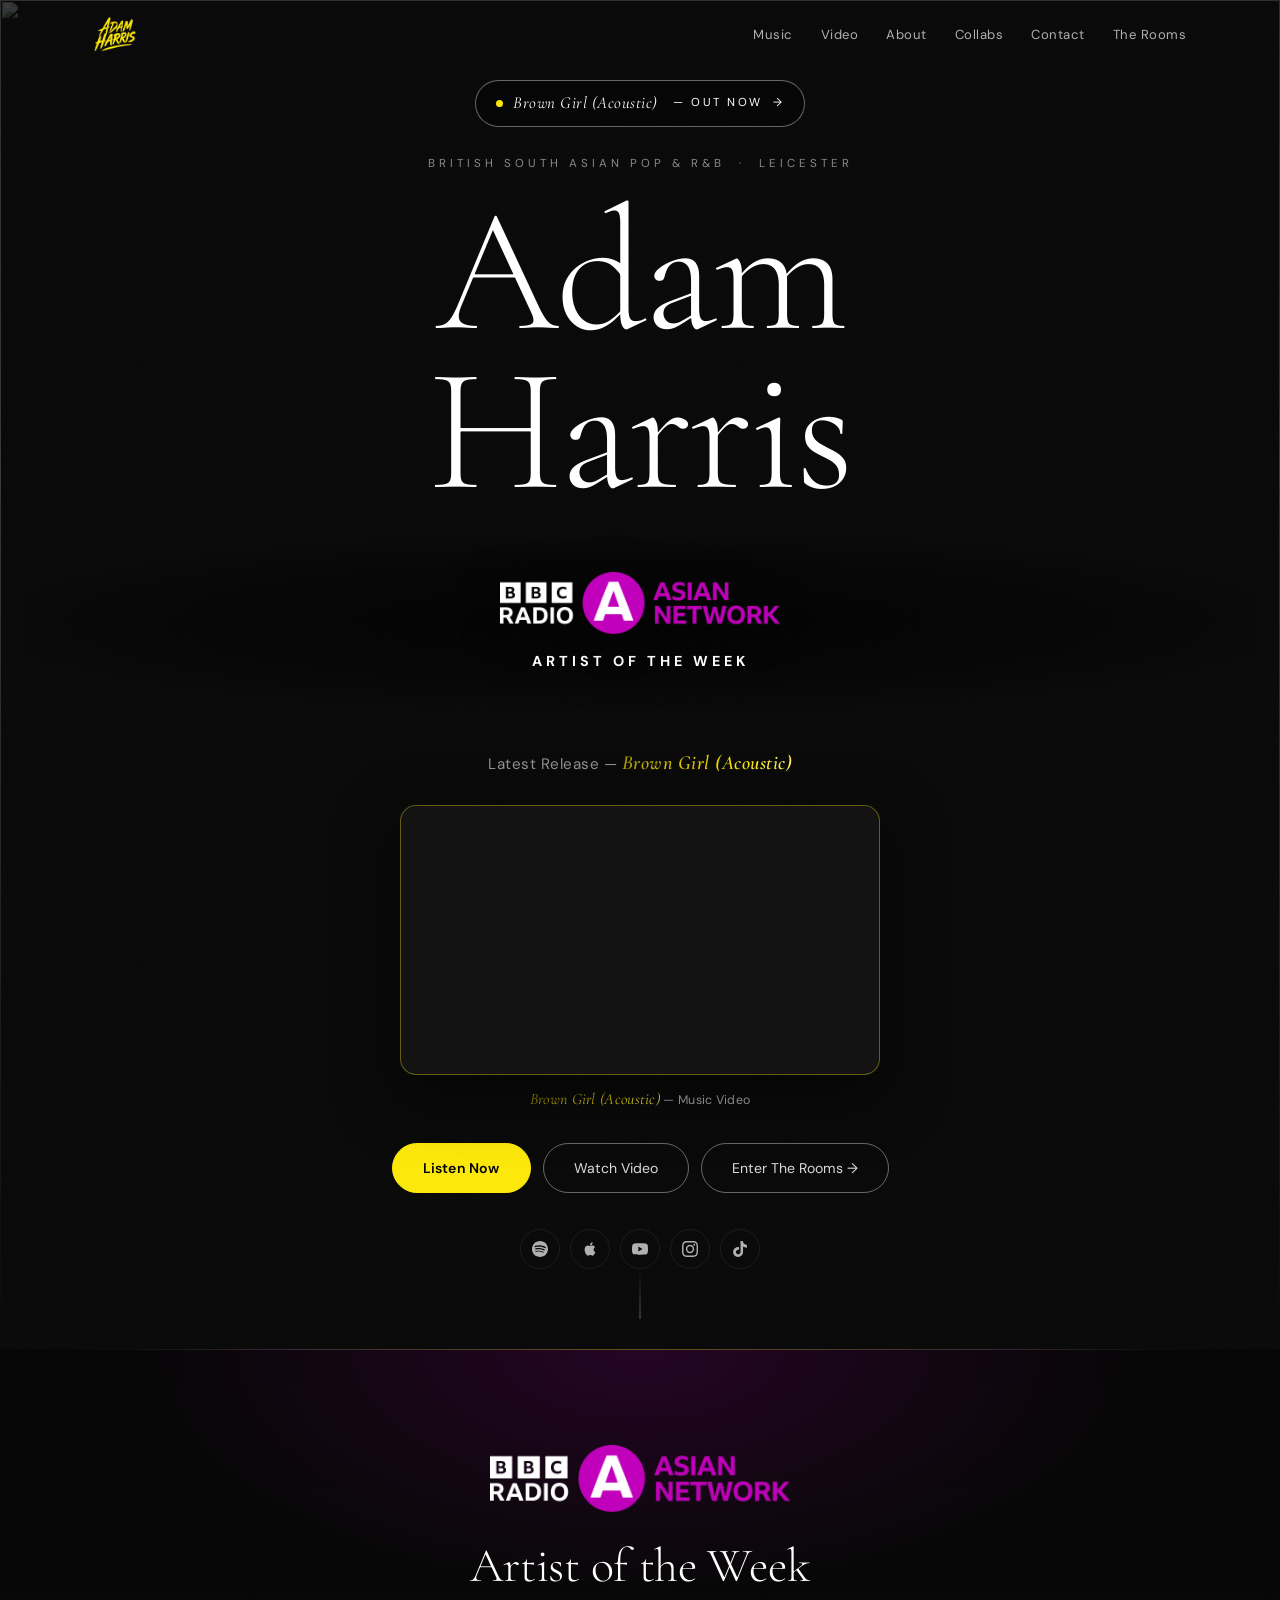
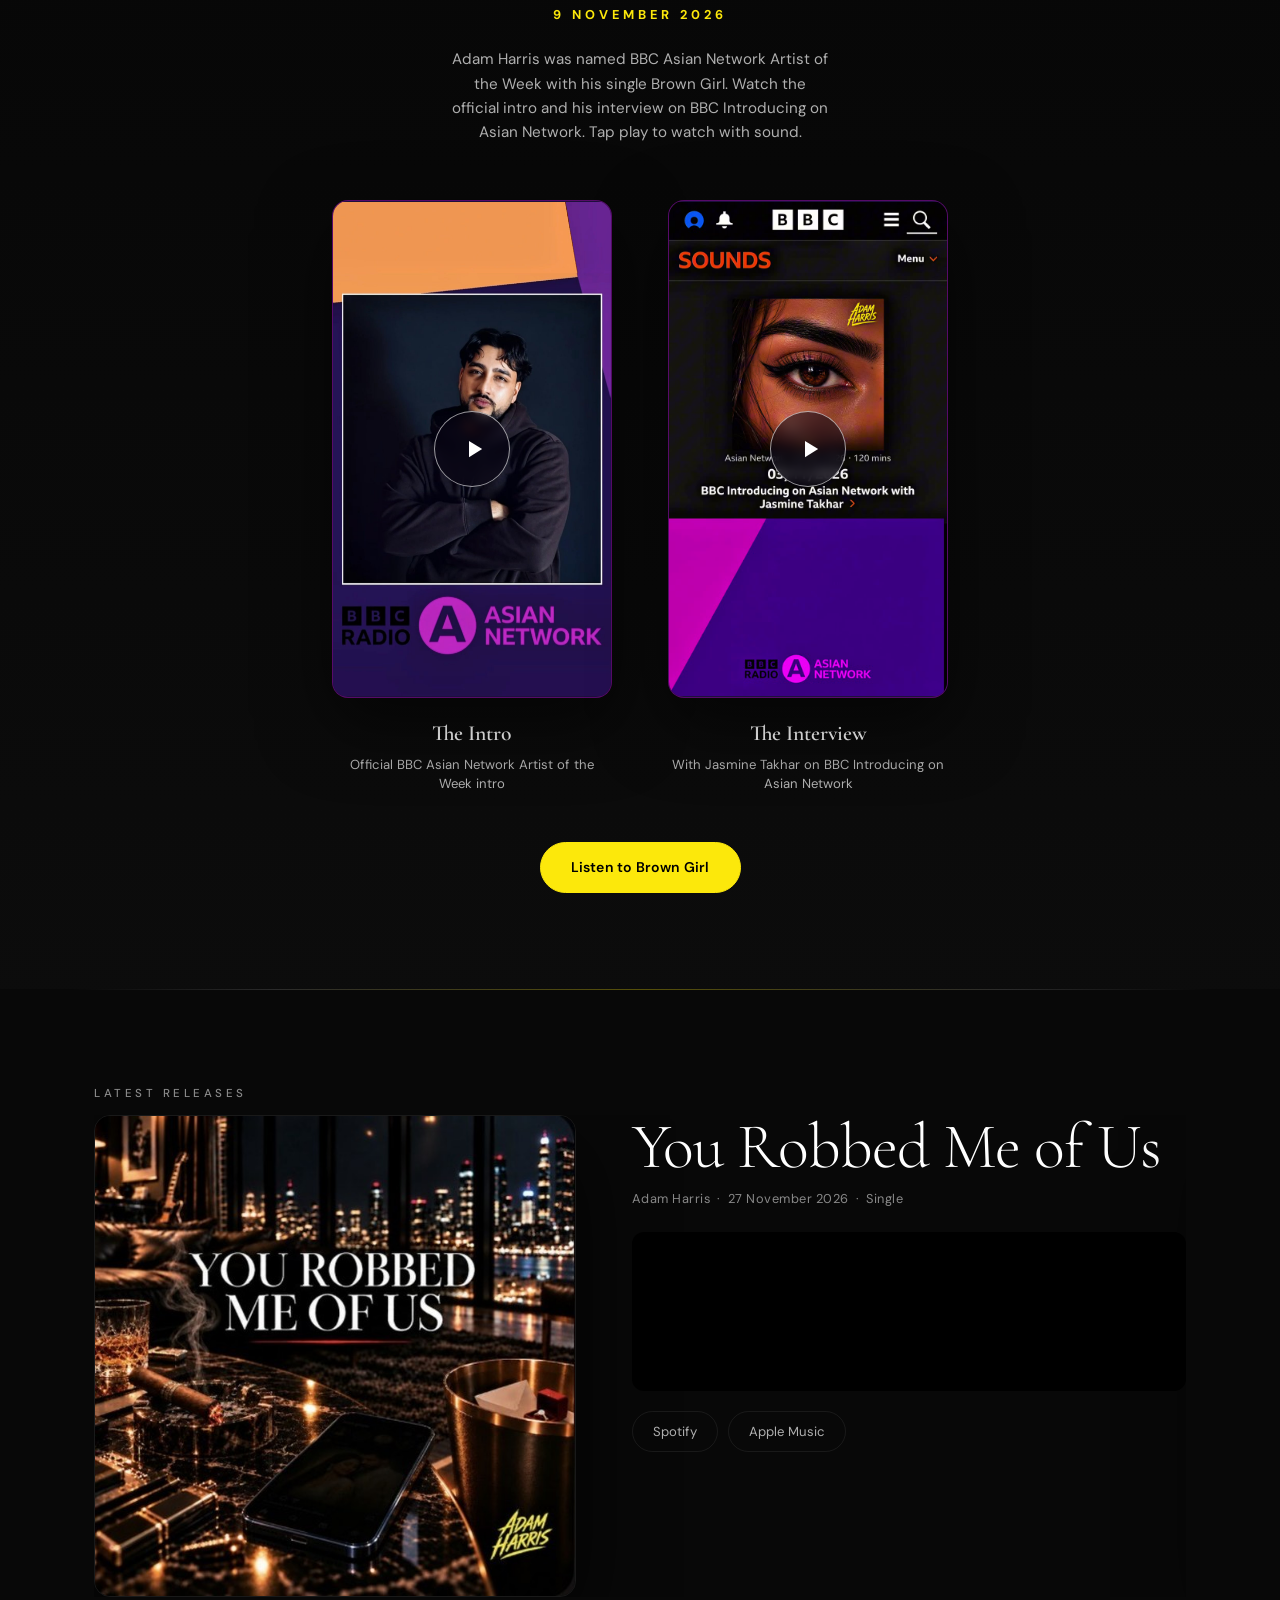
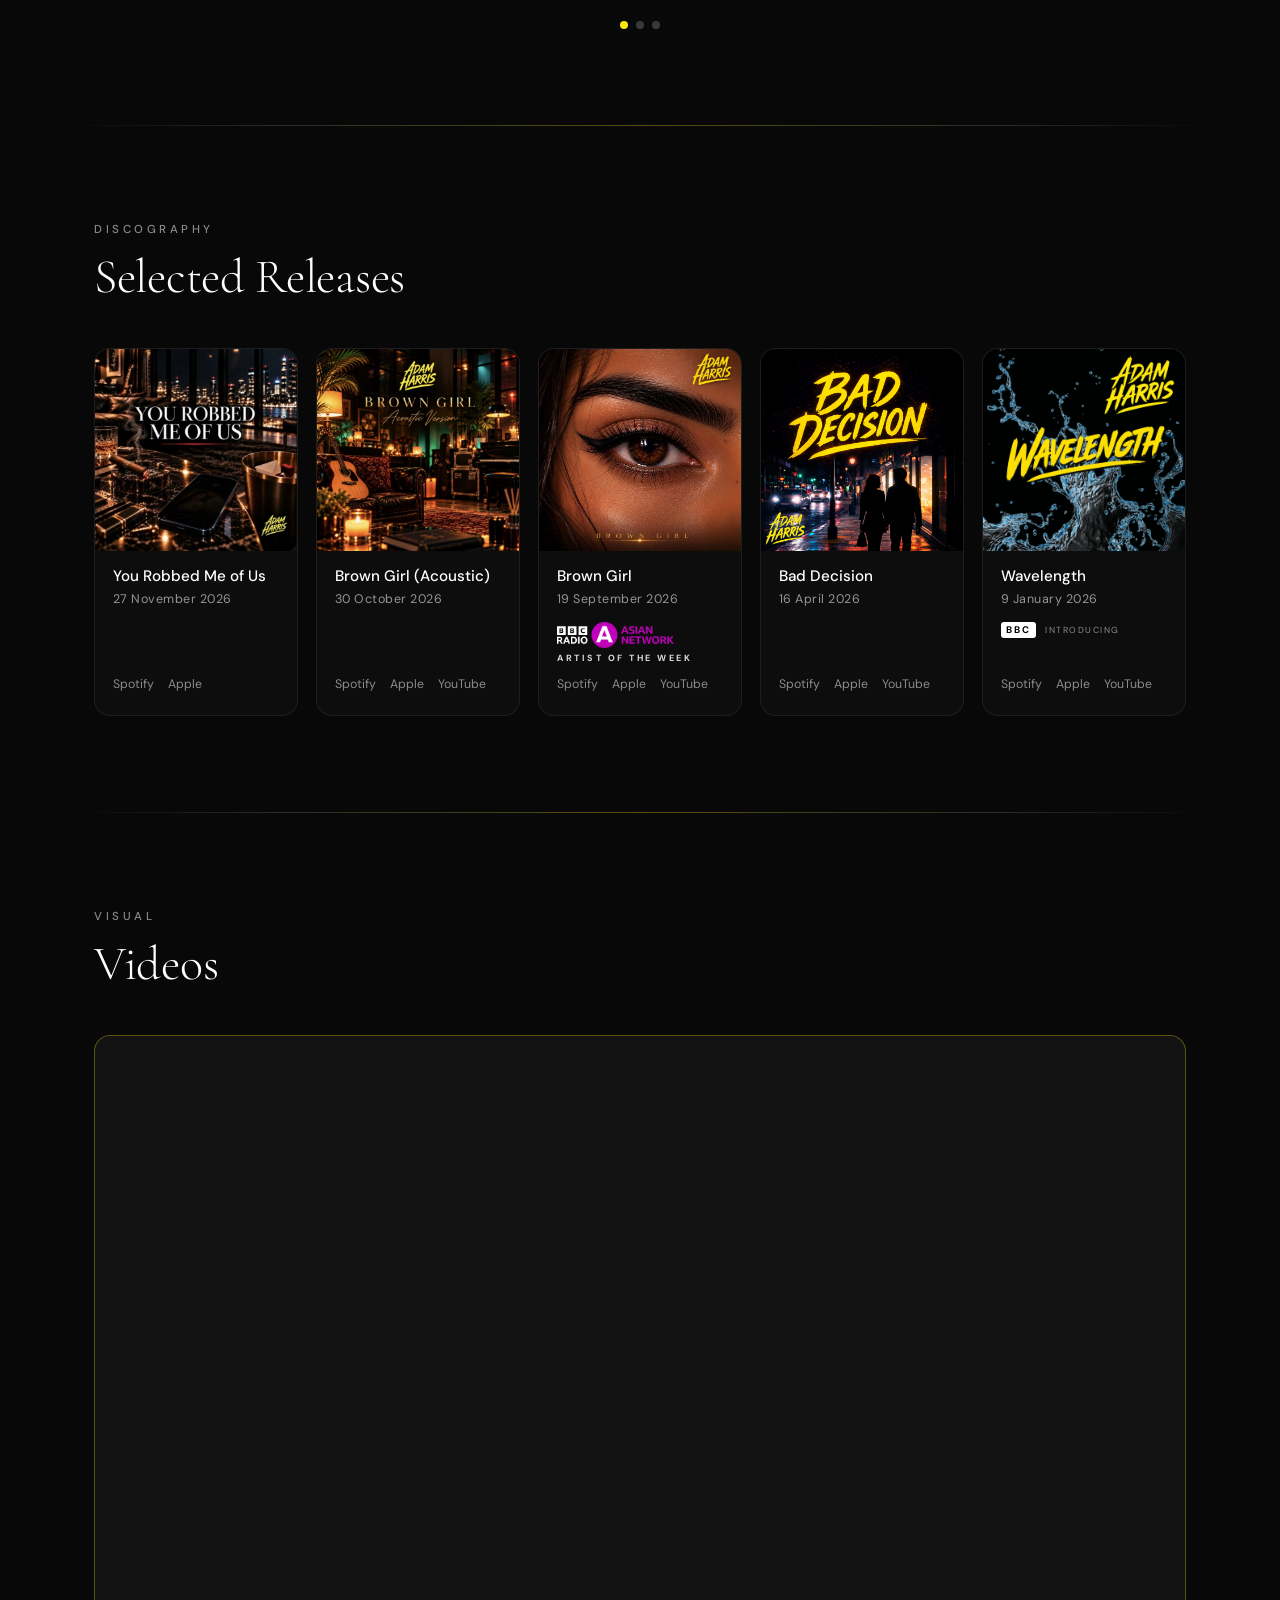
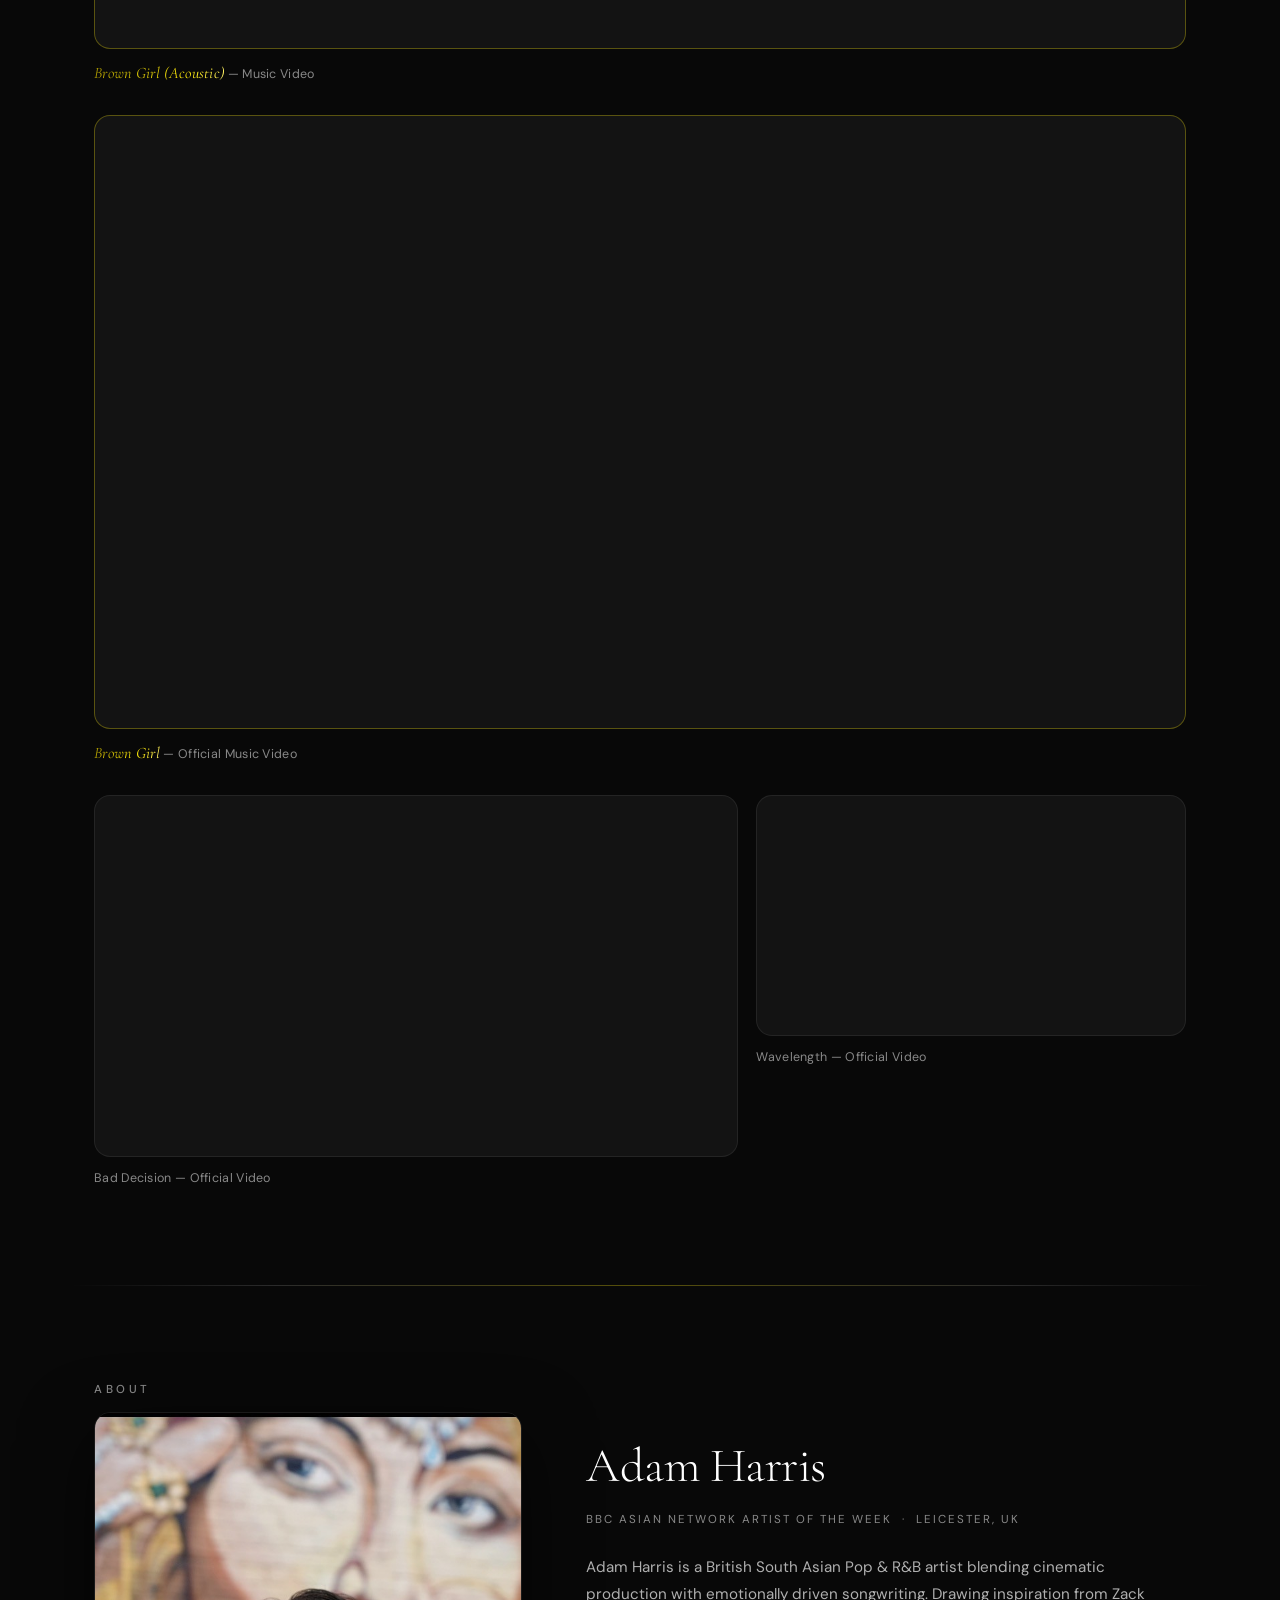
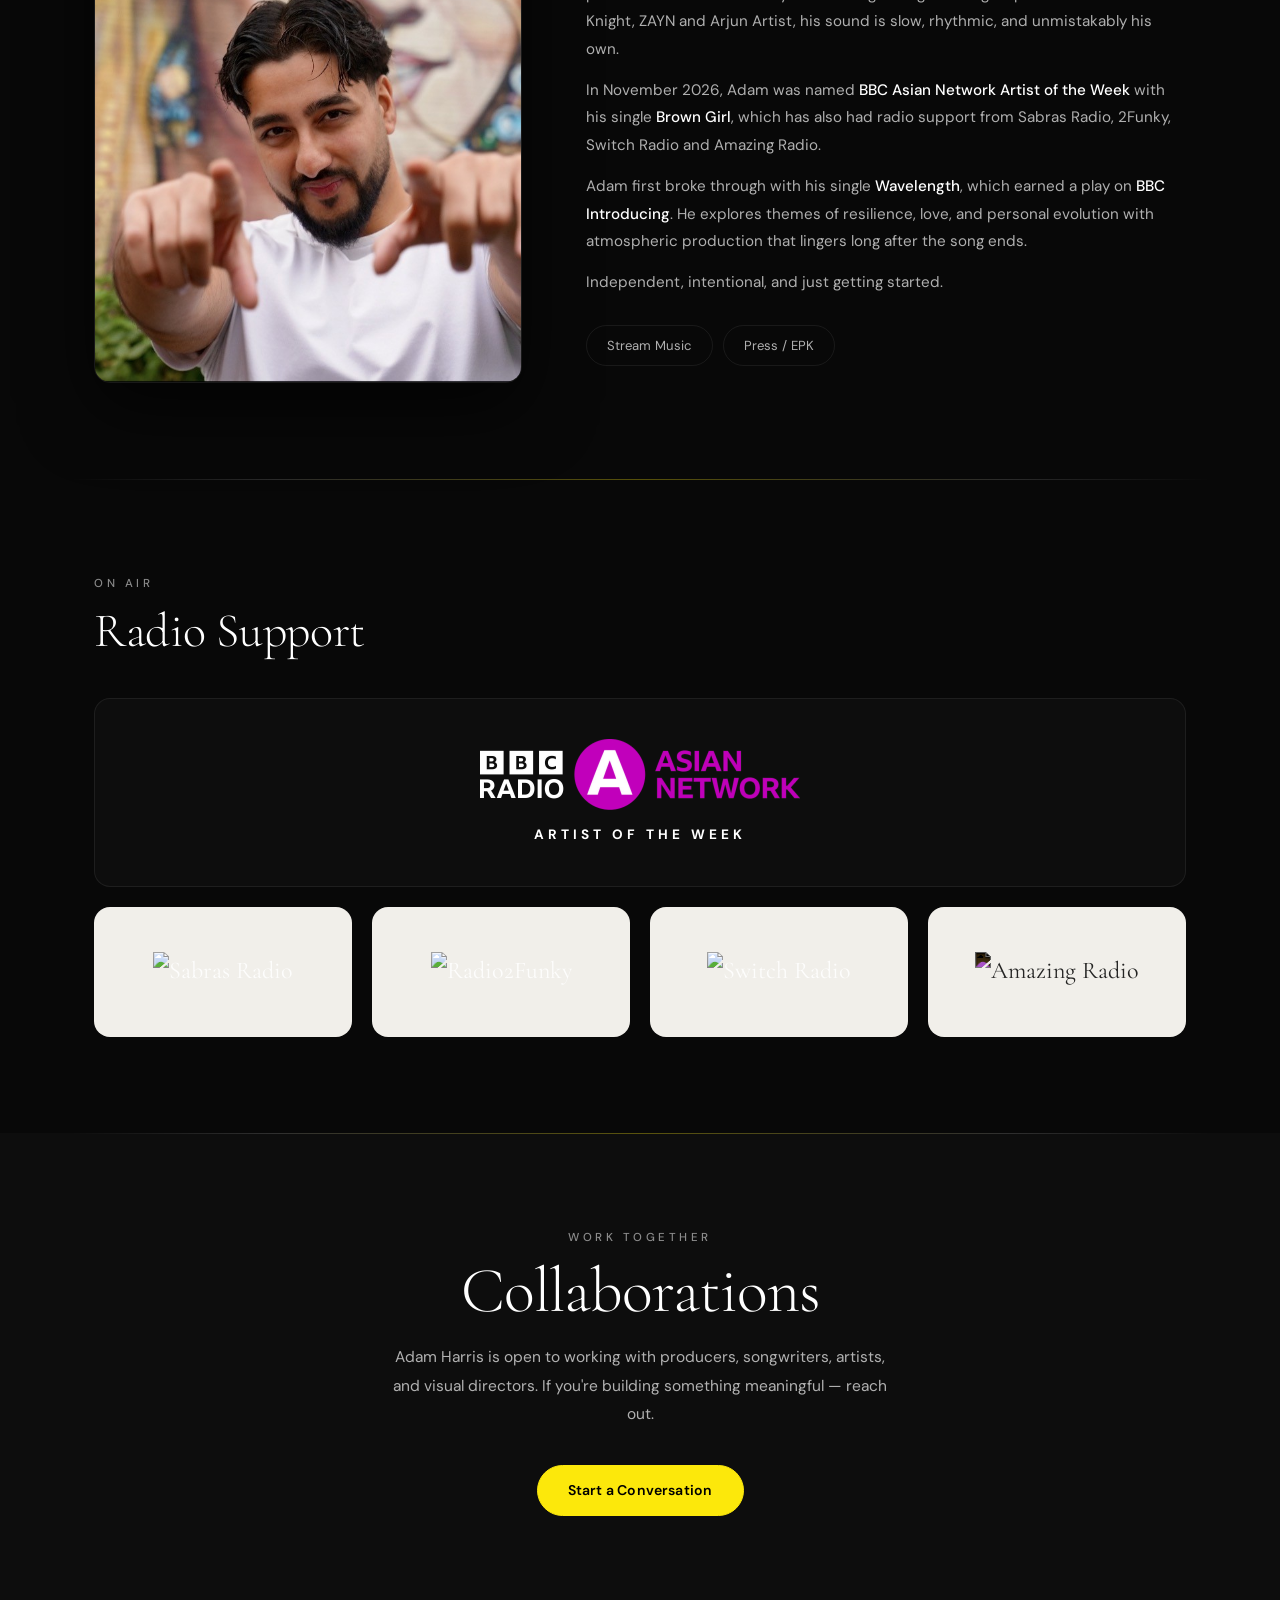
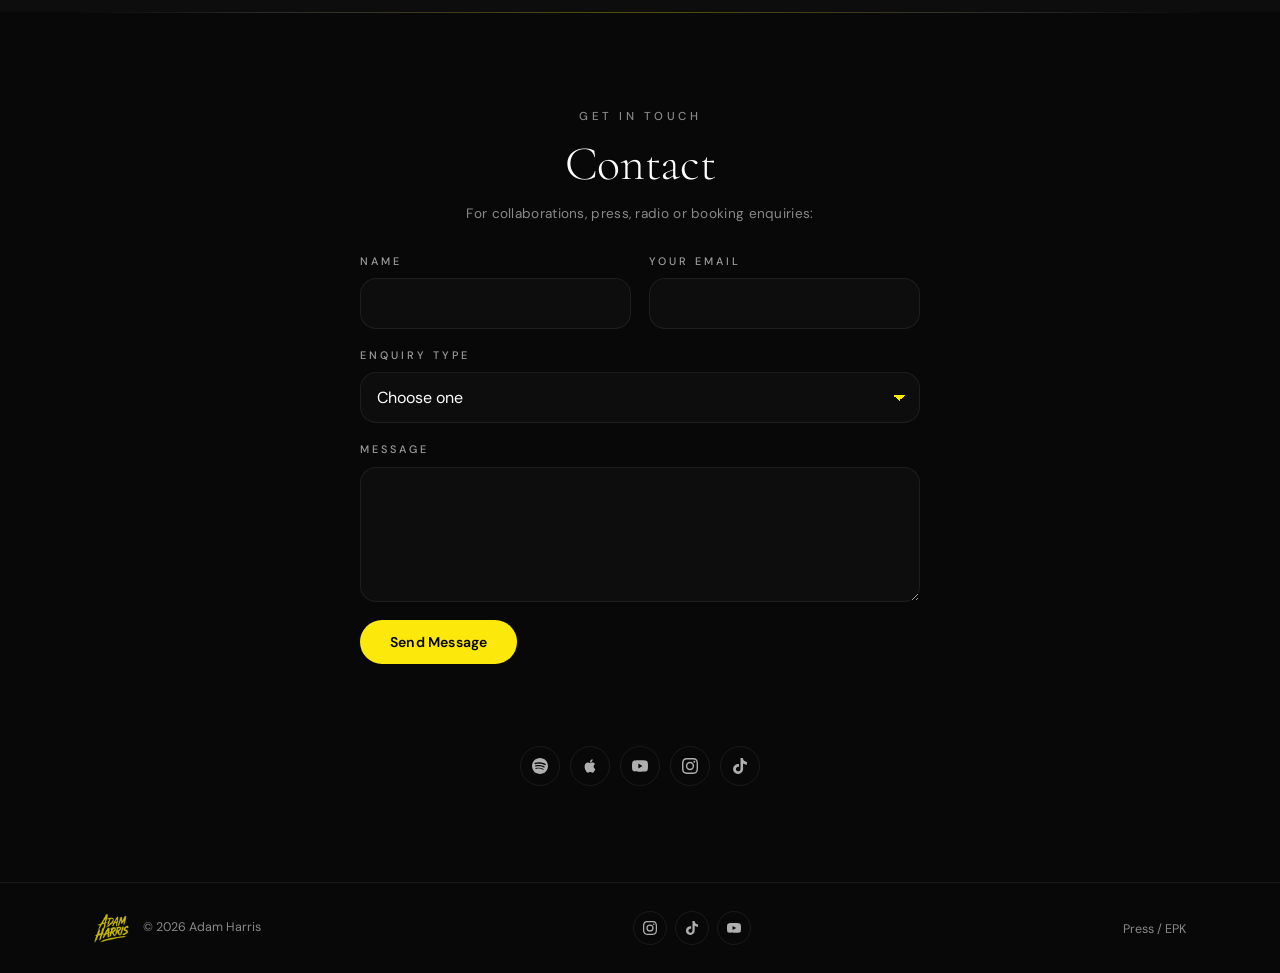
==== commit ebe3d179: "Keep Brown Girl (Acoustic) as the hero; new single uses supplied track links You Robbed Me of Us has" ====
--- a/index.html
+++ b/index.html
@@ -59,7 +59,7 @@
           "@type": "MusicRecording",
           "name": "You Robbed Me of Us",
           "datePublished": "2026-11-27",
-          "url": "https://open.spotify.com/album/3UWR3ayJ5bSymG3keMf6Ov"
+          "url": "https://open.spotify.com/track/4MhThDnjwB6rsa3wmexTfb"
         },
         {
           "@type": "MusicRecording",
@@ -190,7 +190,7 @@
     <div class="hero-grain"></div>
   </div>
   <div class="hero-content">
-    <a href="https://open.spotify.com/album/3UWR3ayJ5bSymG3keMf6Ov" target="_blank" rel="noopener" class="hero-out-now"><span class="hero-out-now-dot" aria-hidden="true"></span><em>You Robbed Me of Us</em>&nbsp;— Out Now <span aria-hidden="true">→</span></a>
+    <a href="https://open.spotify.com/track/7gCsZPCeeyeWgW12YnykNP" target="_blank" rel="noopener" class="hero-out-now"><span class="hero-out-now-dot" aria-hidden="true"></span><em>Brown Girl (Acoustic)</em>&nbsp;— Out Now <span aria-hidden="true">→</span></a>
     <p class="hero-eyebrow">British South Asian Pop &amp; R&amp;B<span class="hero-eyebrow-loc"> &nbsp;·&nbsp; Leicester</span></p>
     <h1 class="hero-name">
       <span class="hero-name-line">Adam</span>
@@ -201,7 +201,7 @@
       <p class="hero-accolade-title">Artist of the Week</p>
     </div>
     <div class="hero-divider"></div>
-    <p class="hero-release hero-release--shine"><span class="shine-silver">Latest Release —</span> <em class="shine-gold">You Robbed Me of Us</em></p>
+    <p class="hero-release hero-release--shine"><span class="shine-silver">Latest Release —</span> <em class="shine-gold">Brown Girl (Acoustic)</em></p>
     <!-- Brown Girl (Acoustic) performance -->
     <div class="hero-video">
       <div class="vwrap">
@@ -210,7 +210,7 @@
       <p class="hero-video-label"><span class="shine-gold">Brown Girl (Acoustic)</span> — Music Video</p>
     </div>
     <div class="hero-btns">
-      <a href="https://open.spotify.com/album/3UWR3ayJ5bSymG3keMf6Ov" target="_blank" rel="noopener" class="btn-solid">Listen Now</a>
+      <a href="https://open.spotify.com/track/7gCsZPCeeyeWgW12YnykNP" target="_blank" rel="noopener" class="btn-solid">Listen Now</a>
       <a href="#video" class="btn-ghost">Watch Video</a>
       <a href="/the-rooms/" class="btn-ghost">Enter The Rooms →</a>
     </div>
@@ -282,11 +282,11 @@
             <h2 class="release-title">You Robbed Me of Us</h2>
             <p class="release-meta">Adam Harris &nbsp;·&nbsp; 27 November 2026 &nbsp;·&nbsp; Single</p>
             <div class="spotify-embed">
-              <iframe src="https://open.spotify.com/embed/album/3UWR3ayJ5bSymG3keMf6Ov?utm_source=generator&theme=0" width="100%" height="152" frameborder="0" allowfullscreen allow="autoplay; clipboard-write; encrypted-media; fullscreen; picture-in-picture" loading="lazy" title="You Robbed Me of Us on Spotify"></iframe>
+              <iframe src="https://open.spotify.com/embed/track/4MhThDnjwB6rsa3wmexTfb?utm_source=generator&theme=0" width="100%" height="152" frameborder="0" allowfullscreen allow="autoplay; clipboard-write; encrypted-media; fullscreen; picture-in-picture" loading="lazy" title="You Robbed Me of Us on Spotify"></iframe>
             </div>
             <div class="release-btns">
-              <a href="https://open.spotify.com/album/3UWR3ayJ5bSymG3keMf6Ov" target="_blank" rel="noopener" class="btn-outline">Spotify</a>
-              <a href="https://music.apple.com/gb/album/you-robbed-me-of-us/6833263947?i=6833263949" target="_blank" rel="noopener" class="btn-outline">Apple Music</a>
+              <a href="https://open.spotify.com/track/4MhThDnjwB6rsa3wmexTfb" target="_blank" rel="noopener" class="btn-outline">Spotify</a>
+              <a href="https://music.apple.com/gb/album/you-robbed-me-of-us-single/6833263947" target="_blank" rel="noopener" class="btn-outline">Apple Music</a>
             </div>
           </div>
         </div>
@@ -350,14 +350,14 @@
       <div class="rc">
         <div class="rc-art">
           <img src="assets/photos/you-robbed-me-of-us.jpg" alt="You Robbed Me of Us" />
-          <div class="rc-overlay"><a href="https://open.spotify.com/album/3UWR3ayJ5bSymG3keMf6Ov" target="_blank" rel="noopener" class="rc-play" aria-label="Play You Robbed Me of Us">&#9654;</a></div>
+          <div class="rc-overlay"><a href="https://open.spotify.com/track/4MhThDnjwB6rsa3wmexTfb" target="_blank" rel="noopener" class="rc-play" aria-label="Play You Robbed Me of Us">&#9654;</a></div>
         </div>
         <div class="rc-info">
           <div class="rc-title">You Robbed Me of Us</div>
           <div class="rc-date">27 November 2026</div>
           <div class="rc-links">
-            <a href="https://open.spotify.com/album/3UWR3ayJ5bSymG3keMf6Ov" target="_blank" rel="noopener">Spotify</a>
-            <a href="https://music.apple.com/gb/album/you-robbed-me-of-us/6833263947?i=6833263949" target="_blank" rel="noopener">Apple</a>
+            <a href="https://open.spotify.com/track/4MhThDnjwB6rsa3wmexTfb" target="_blank" rel="noopener">Spotify</a>
+            <a href="https://music.apple.com/gb/album/you-robbed-me-of-us-single/6833263947" target="_blank" rel="noopener">Apple</a>
           </div>
         </div>
       </div>
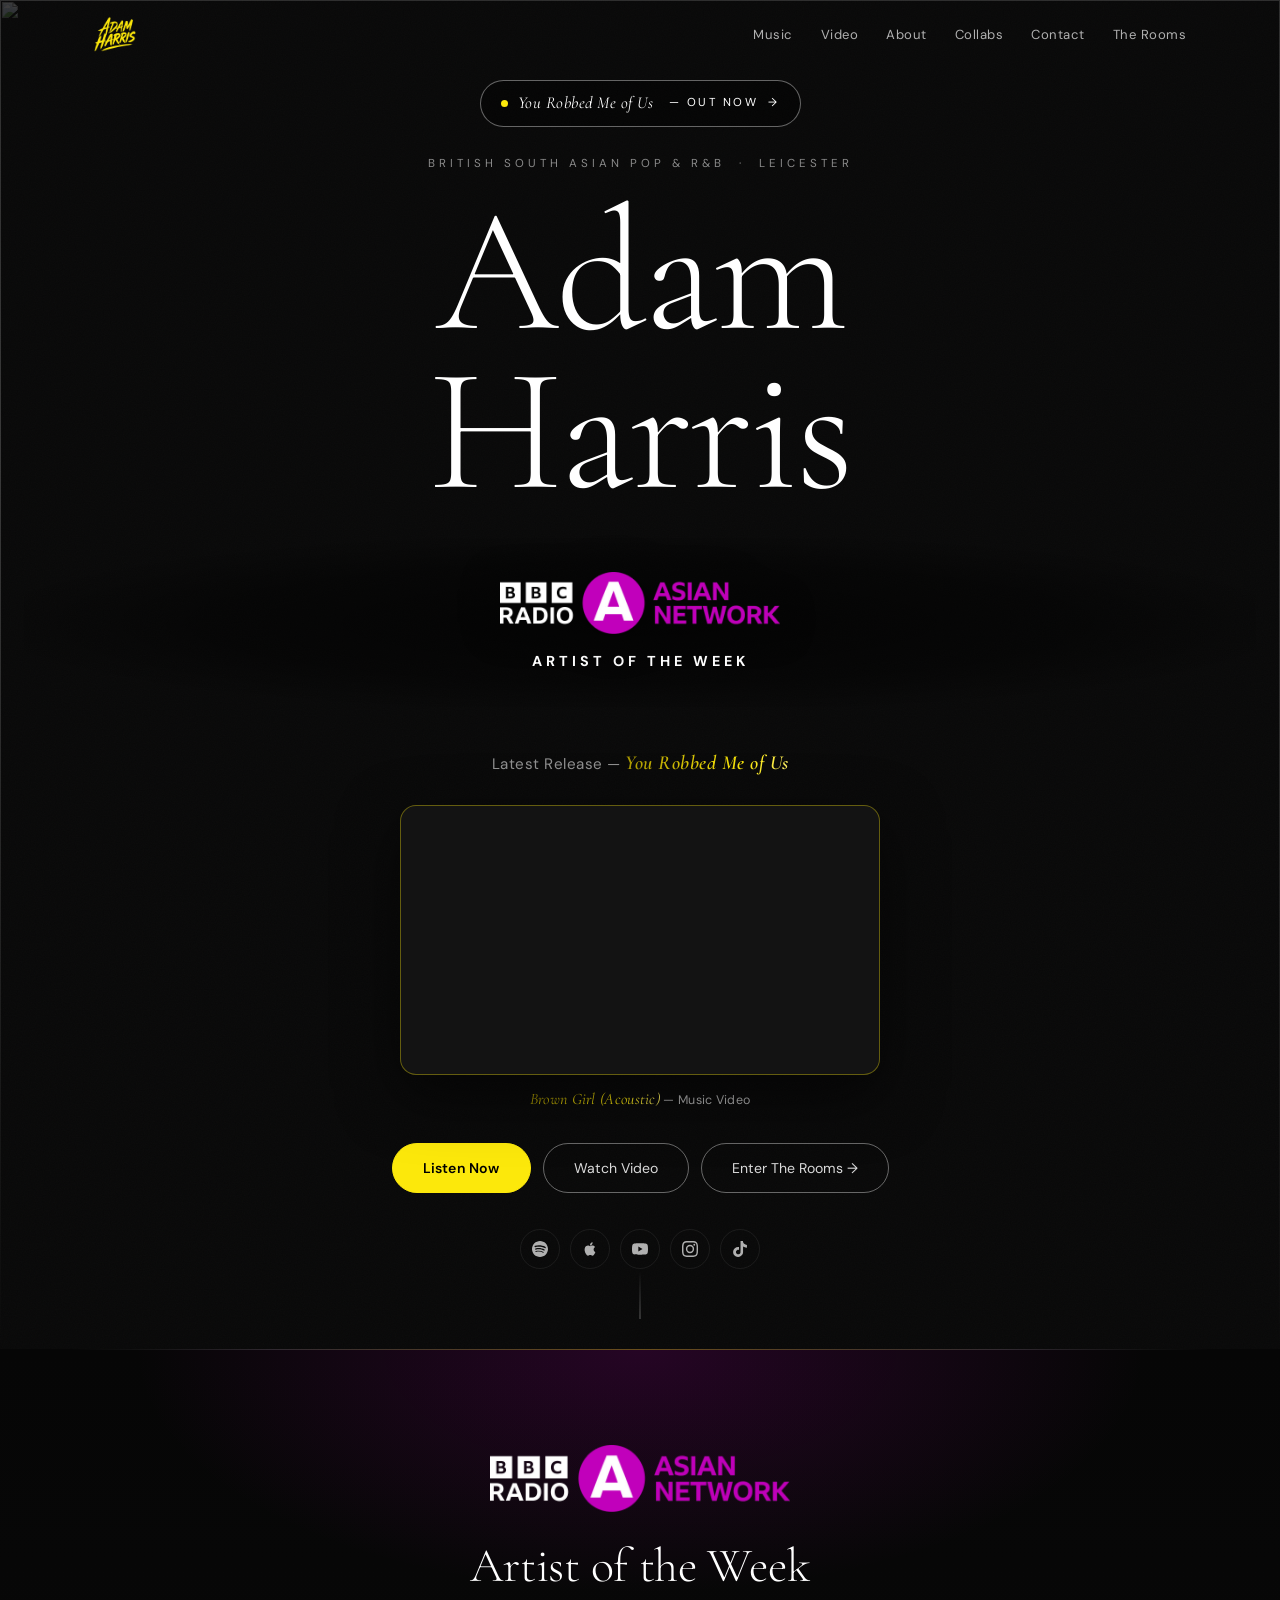
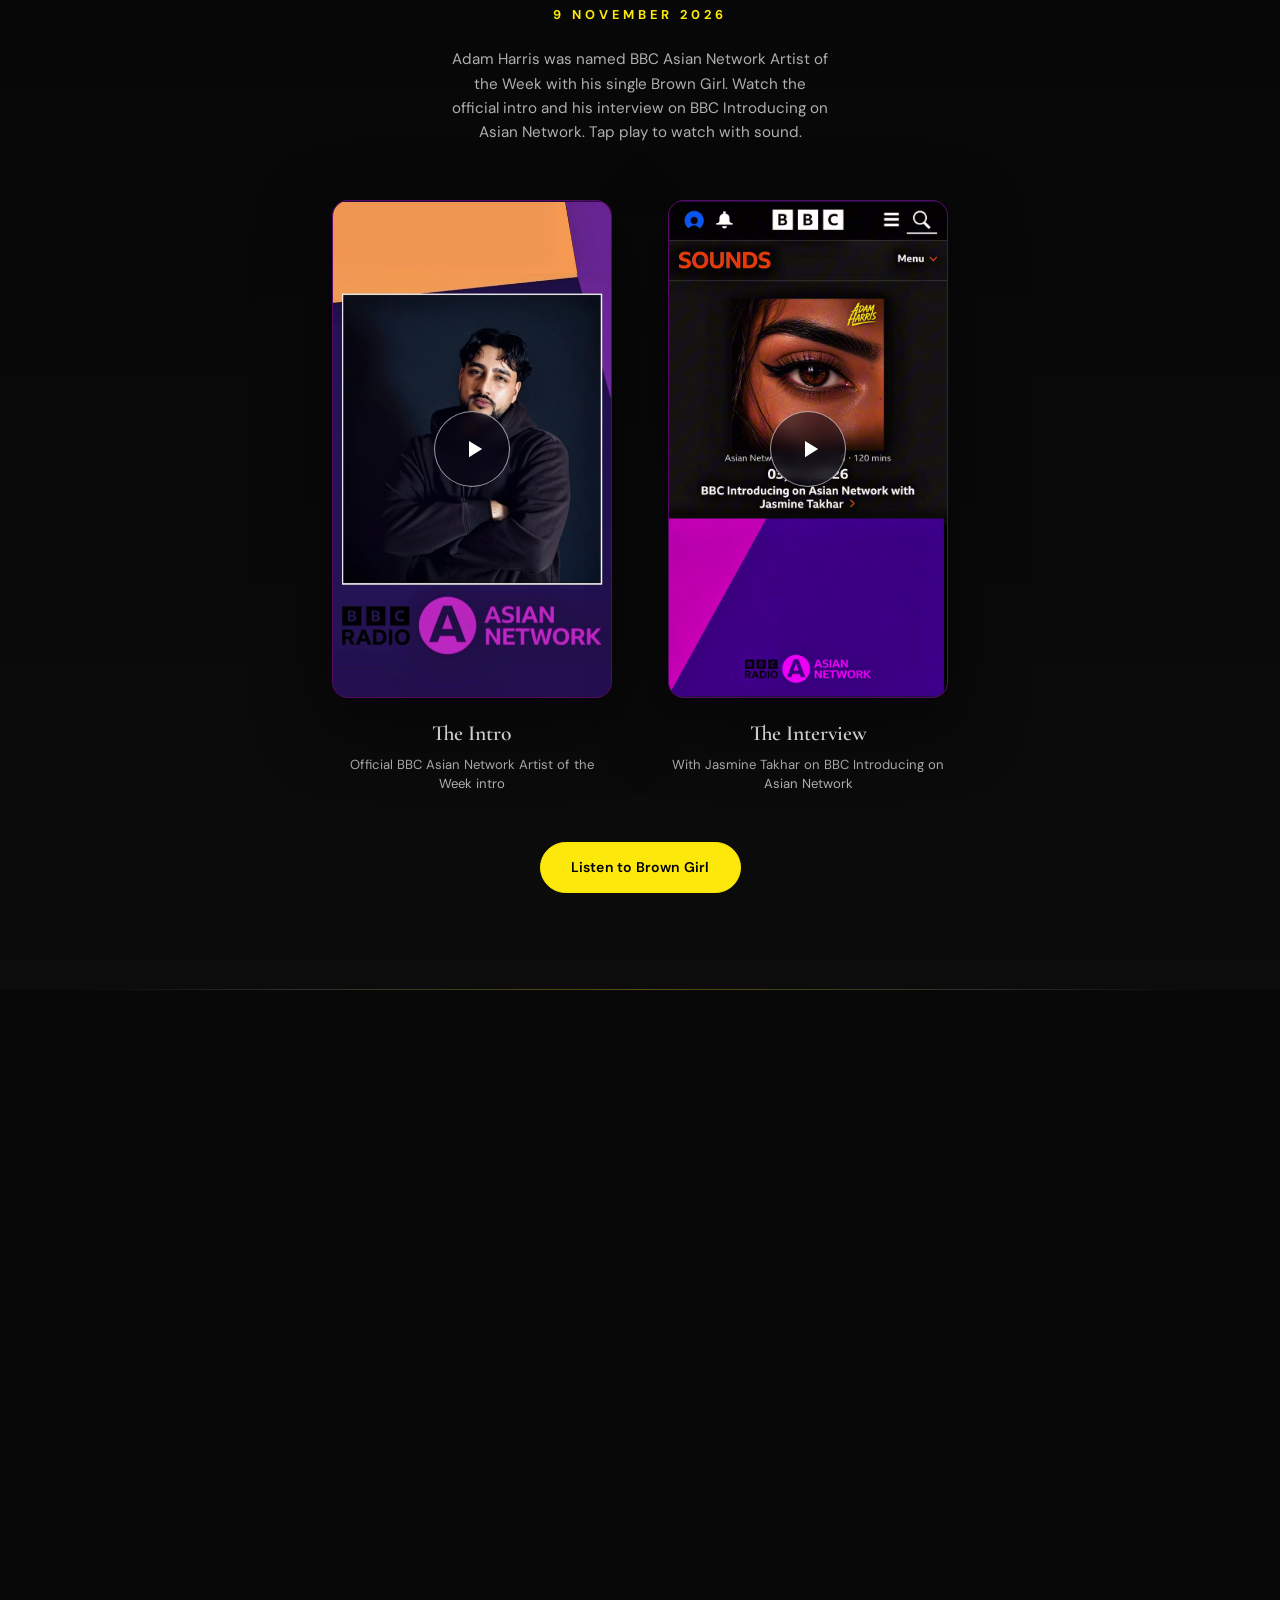
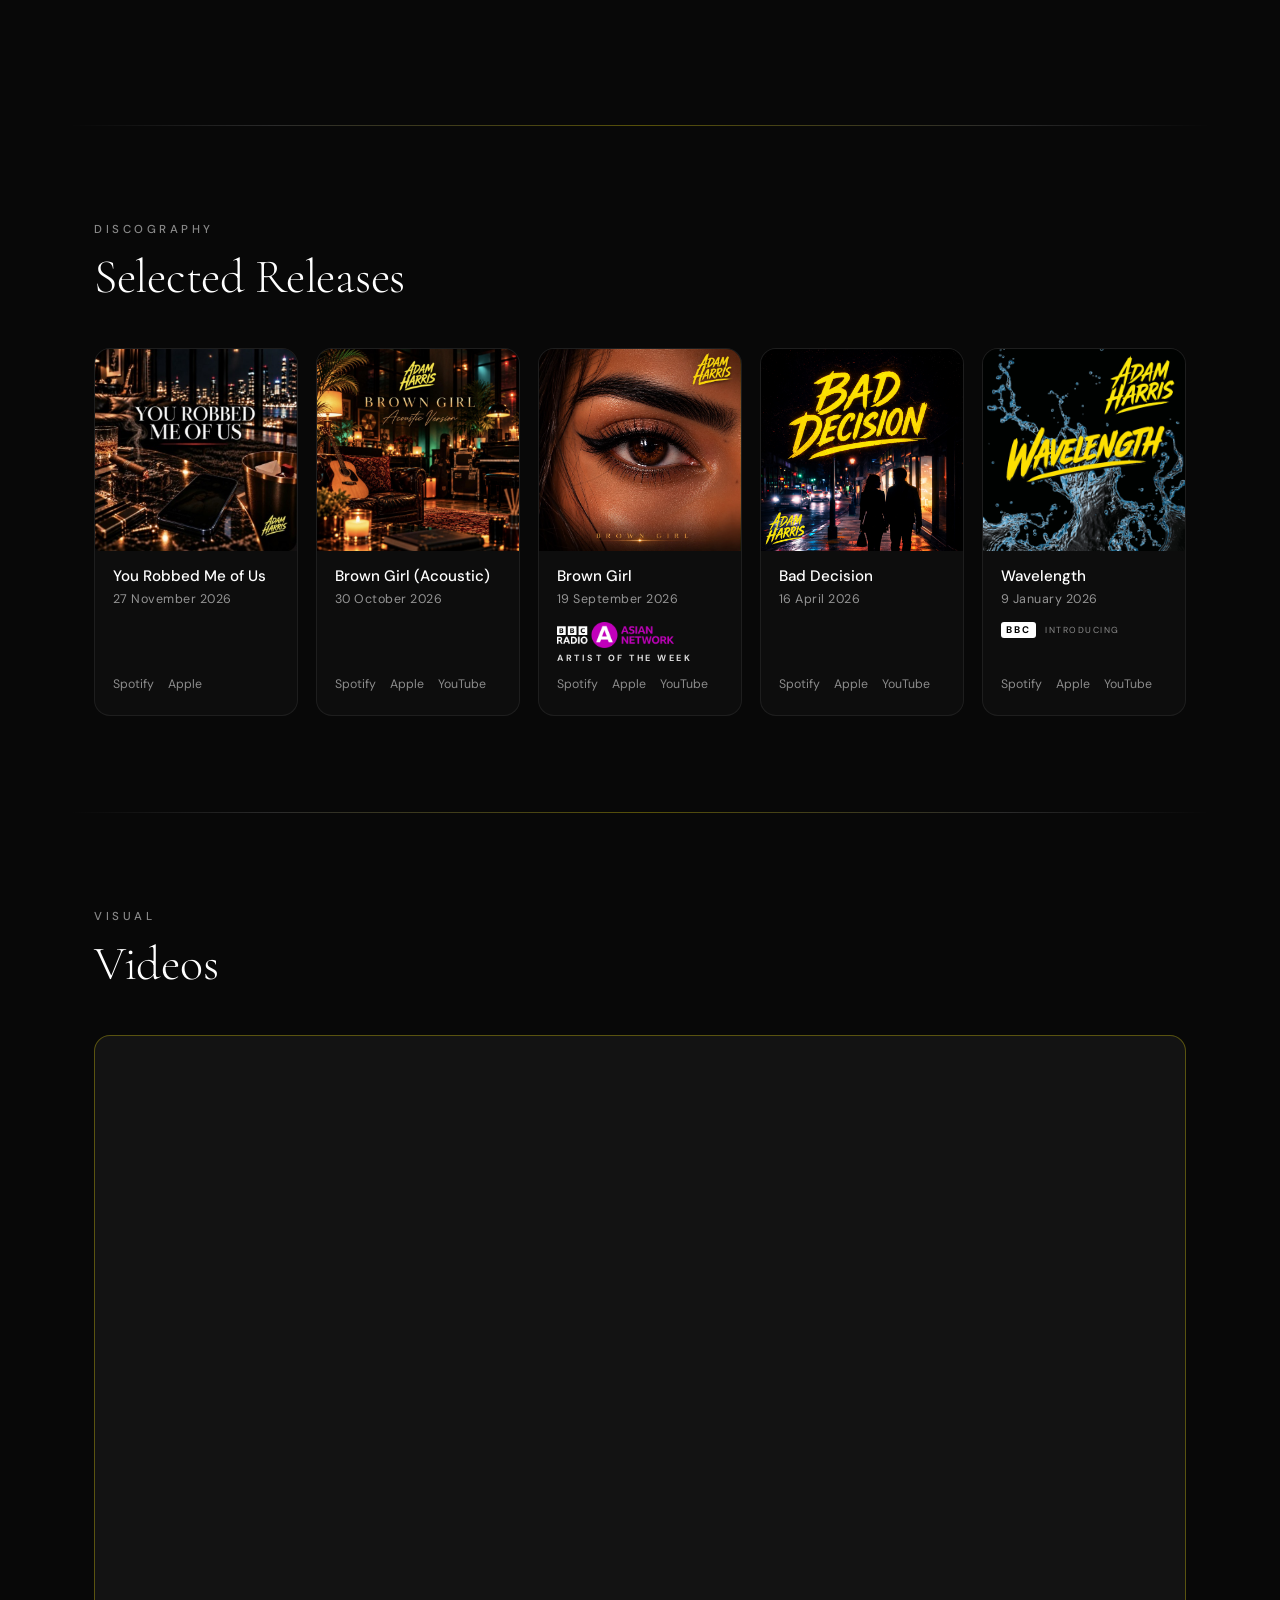
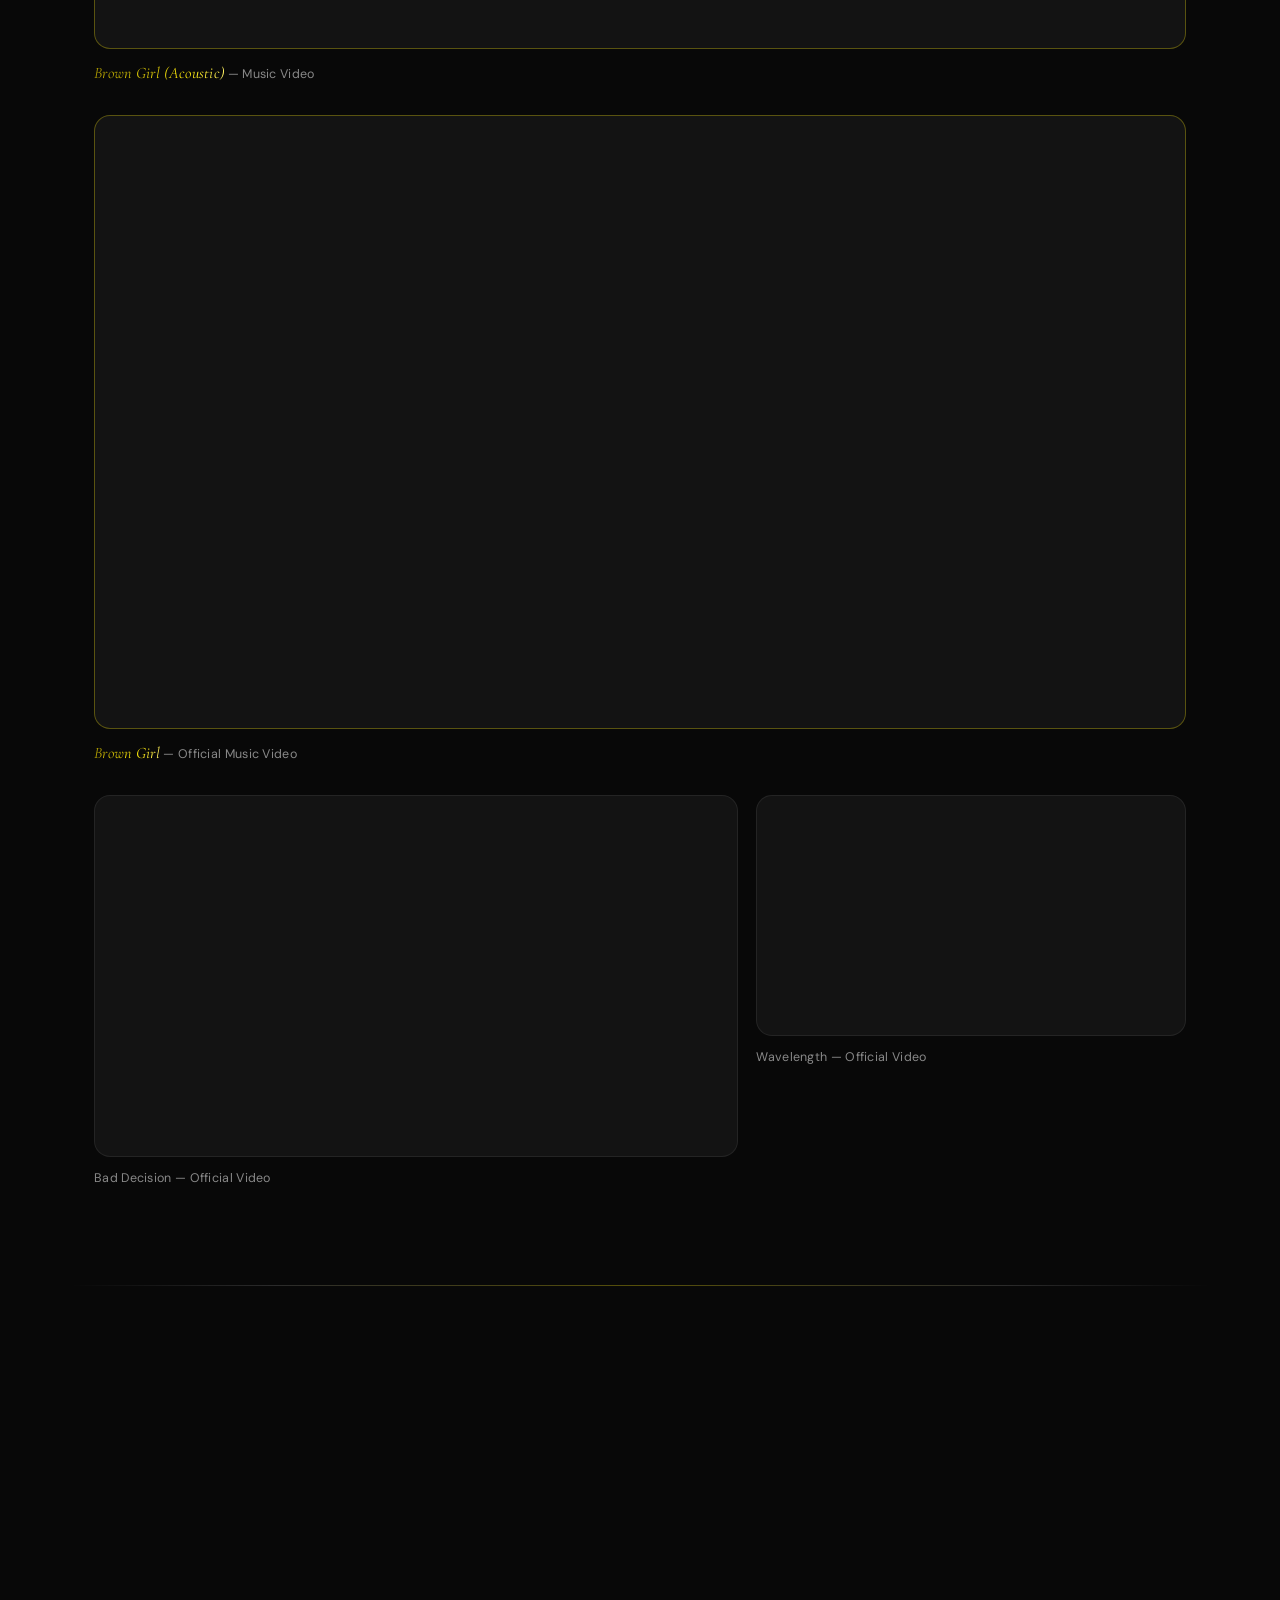
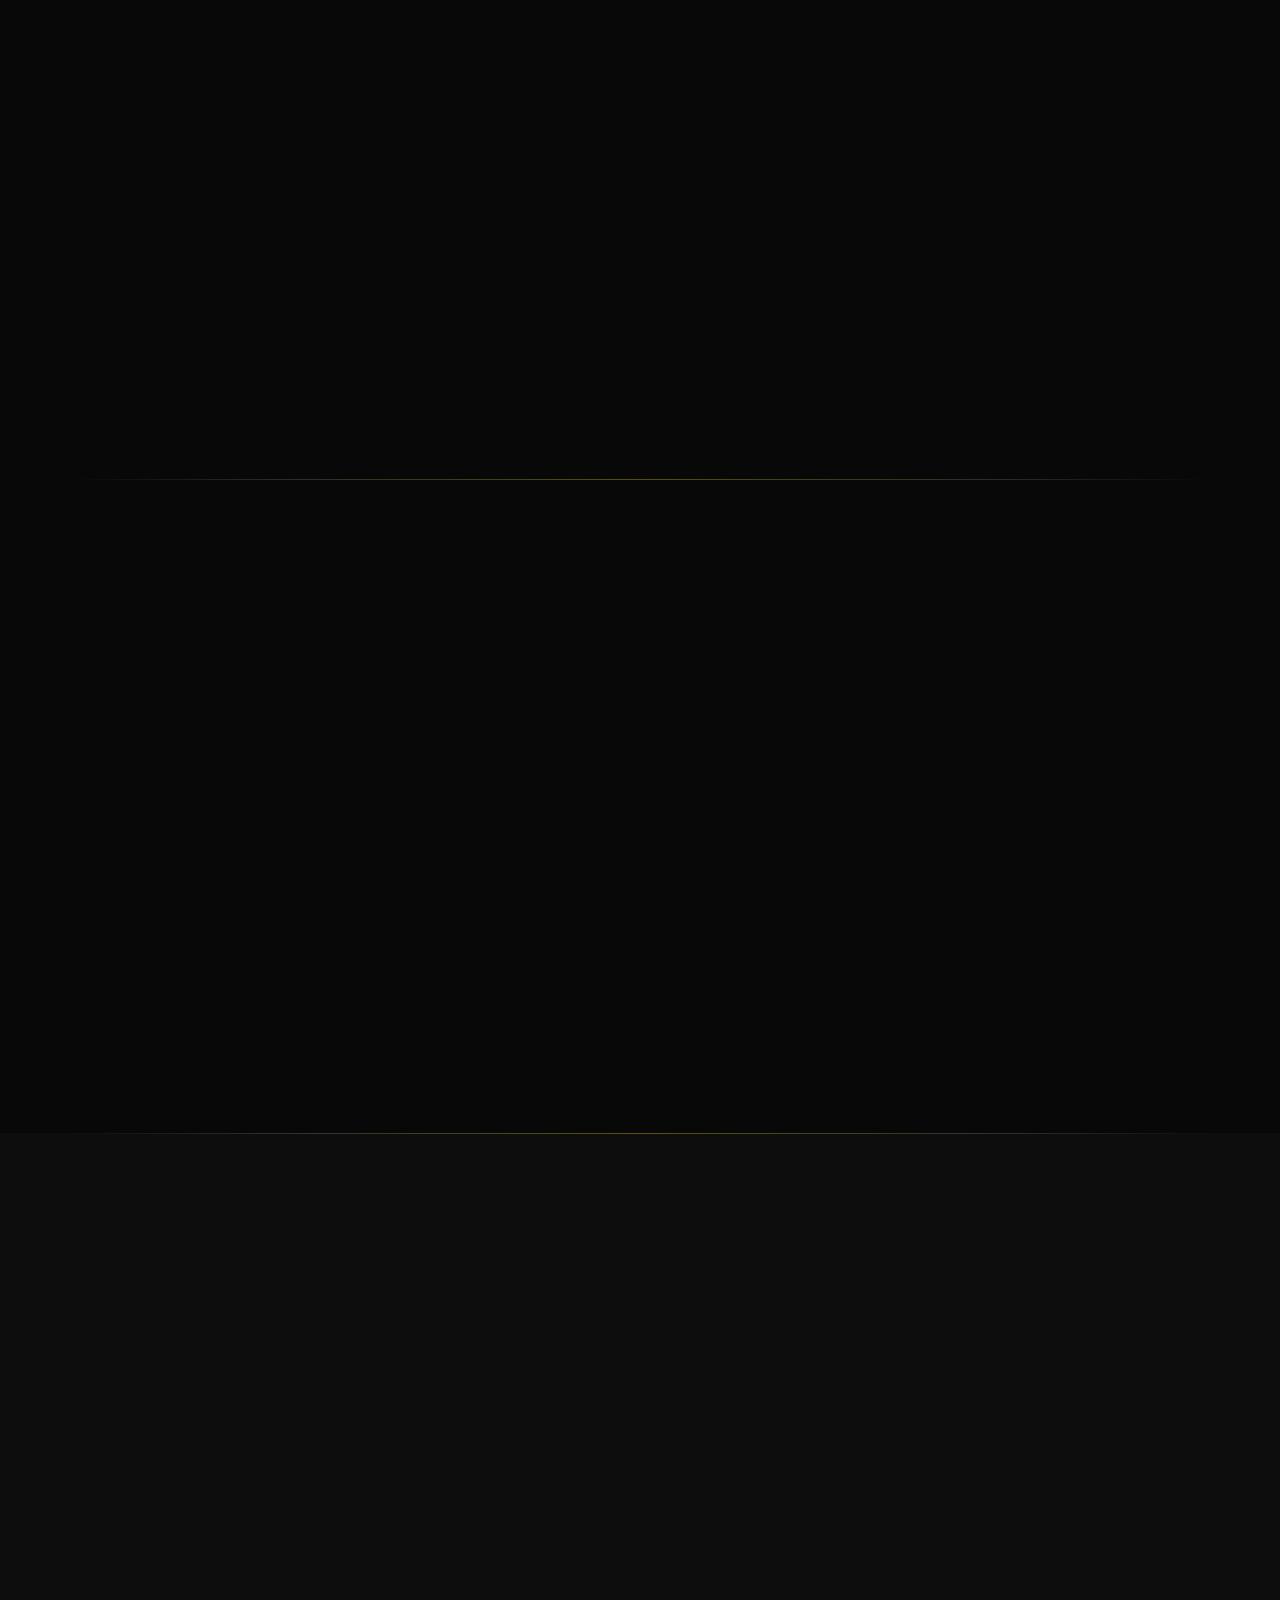
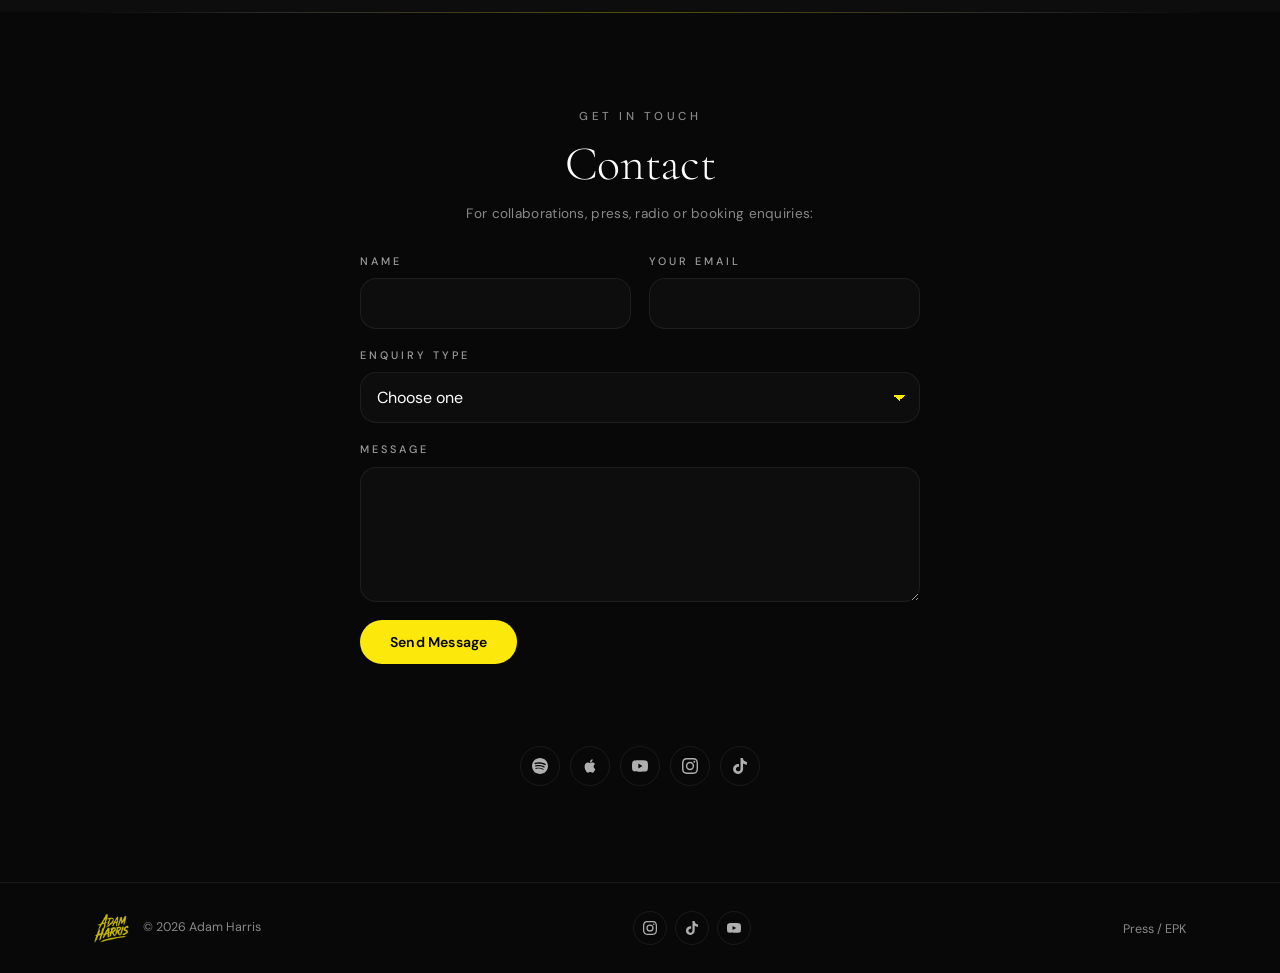
==== commit 6a109bf8: "Hero banner and Latest Release line now point to You Robbed Me of Us The Brown Girl (Acoustic) video" ====
--- a/index.html
+++ b/index.html
@@ -190,7 +190,7 @@
     <div class="hero-grain"></div>
   </div>
   <div class="hero-content">
-    <a href="https://open.spotify.com/track/7gCsZPCeeyeWgW12YnykNP" target="_blank" rel="noopener" class="hero-out-now"><span class="hero-out-now-dot" aria-hidden="true"></span><em>Brown Girl (Acoustic)</em>&nbsp;— Out Now <span aria-hidden="true">→</span></a>
+    <a href="https://open.spotify.com/track/4MhThDnjwB6rsa3wmexTfb" target="_blank" rel="noopener" class="hero-out-now"><span class="hero-out-now-dot" aria-hidden="true"></span><em>You Robbed Me of Us</em>&nbsp;— Out Now <span aria-hidden="true">→</span></a>
     <p class="hero-eyebrow">British South Asian Pop &amp; R&amp;B<span class="hero-eyebrow-loc"> &nbsp;·&nbsp; Leicester</span></p>
     <h1 class="hero-name">
       <span class="hero-name-line">Adam</span>
@@ -201,7 +201,7 @@
       <p class="hero-accolade-title">Artist of the Week</p>
     </div>
     <div class="hero-divider"></div>
-    <p class="hero-release hero-release--shine"><span class="shine-silver">Latest Release —</span> <em class="shine-gold">Brown Girl (Acoustic)</em></p>
+    <p class="hero-release hero-release--shine"><span class="shine-silver">Latest Release —</span> <em class="shine-gold">You Robbed Me of Us</em></p>
     <!-- Brown Girl (Acoustic) performance -->
     <div class="hero-video">
       <div class="vwrap">
@@ -210,7 +210,7 @@
       <p class="hero-video-label"><span class="shine-gold">Brown Girl (Acoustic)</span> — Music Video</p>
     </div>
     <div class="hero-btns">
-      <a href="https://open.spotify.com/track/7gCsZPCeeyeWgW12YnykNP" target="_blank" rel="noopener" class="btn-solid">Listen Now</a>
+      <a href="https://open.spotify.com/track/4MhThDnjwB6rsa3wmexTfb" target="_blank" rel="noopener" class="btn-solid">Listen Now</a>
       <a href="#video" class="btn-ghost">Watch Video</a>
       <a href="/the-rooms/" class="btn-ghost">Enter The Rooms →</a>
     </div>
